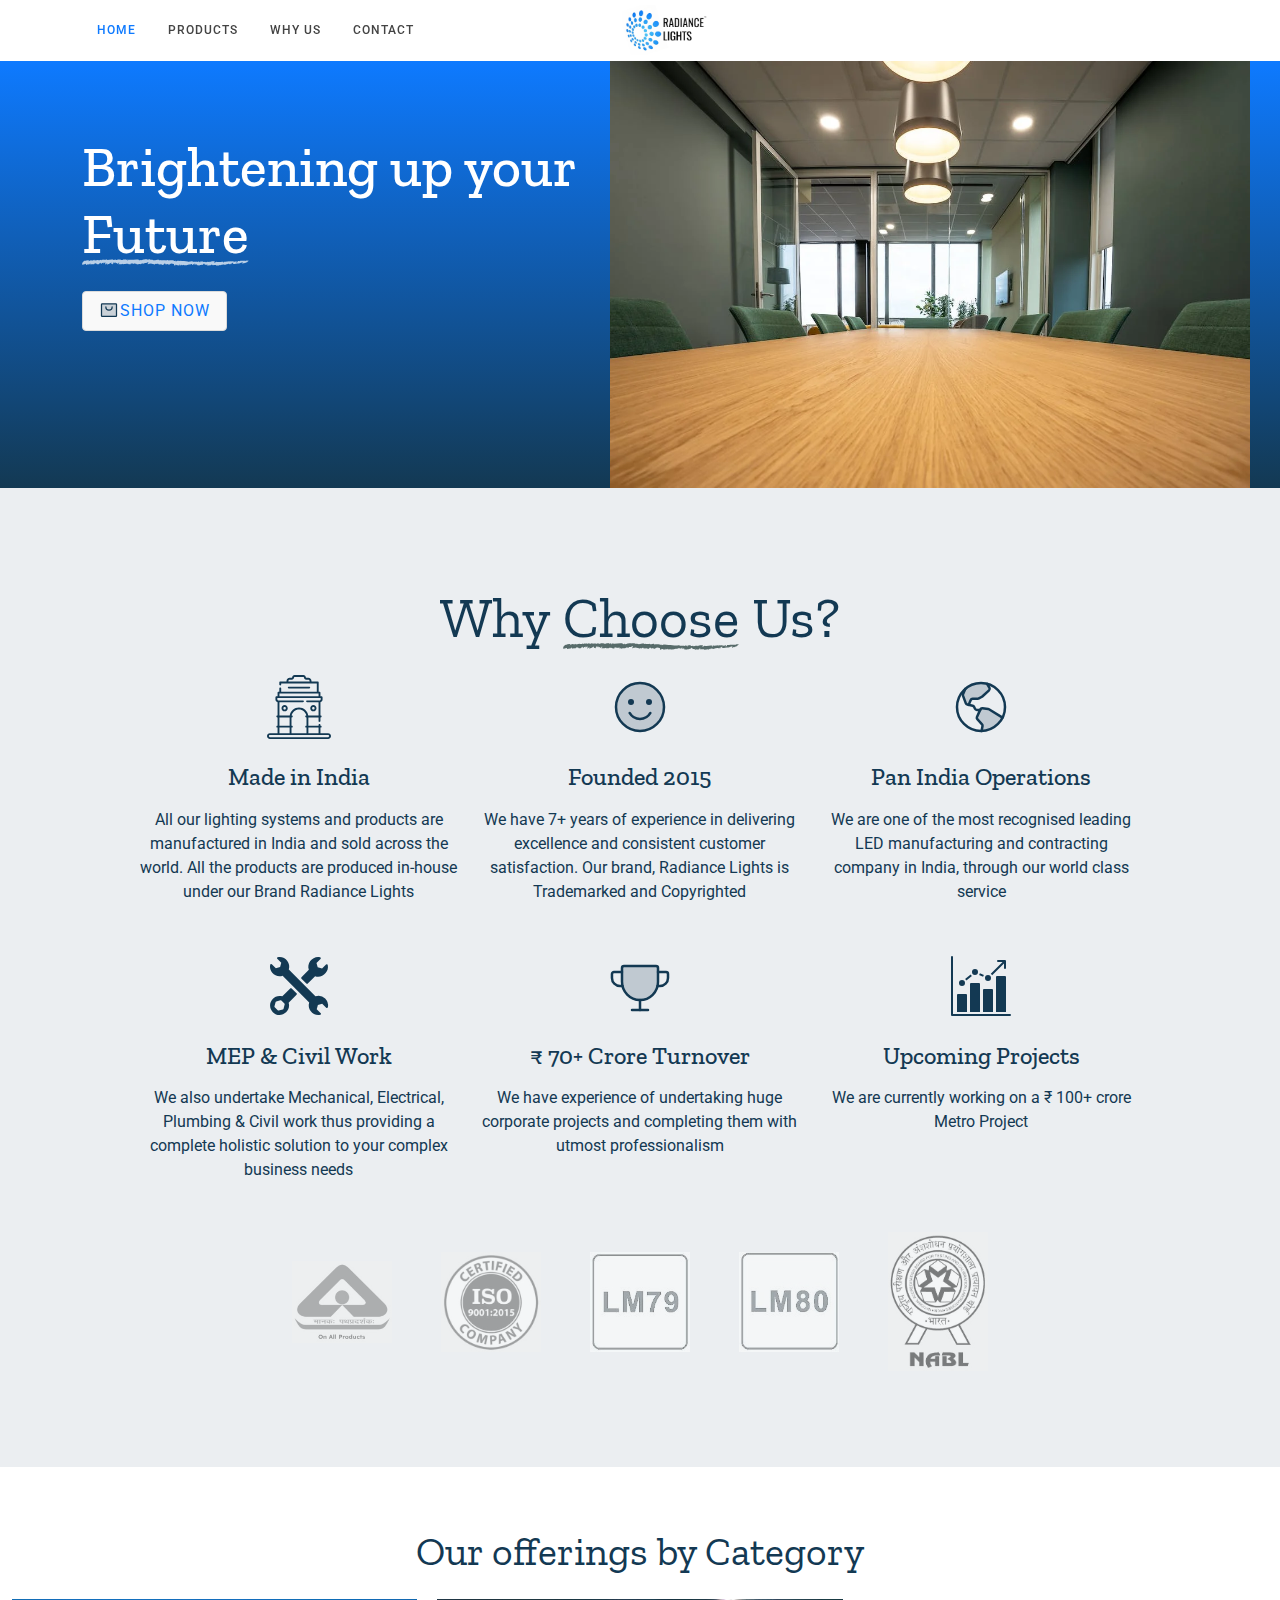
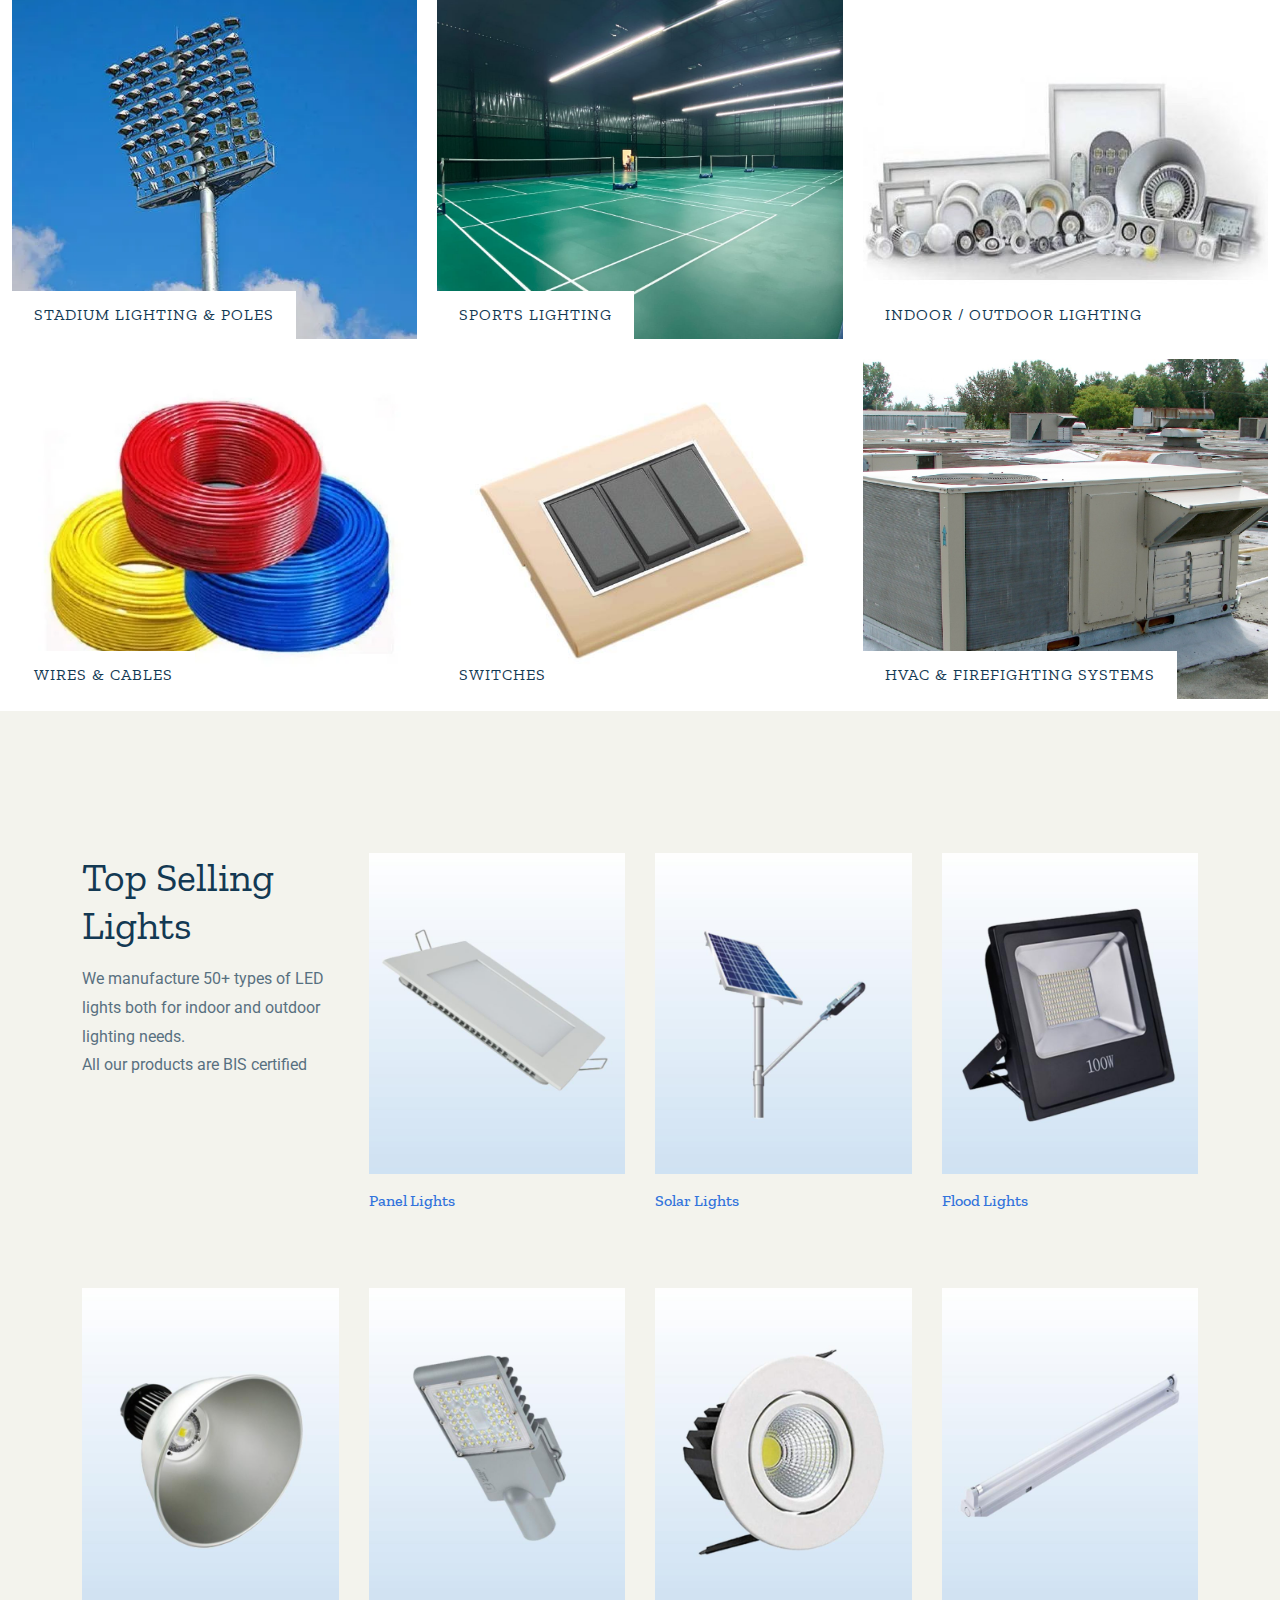
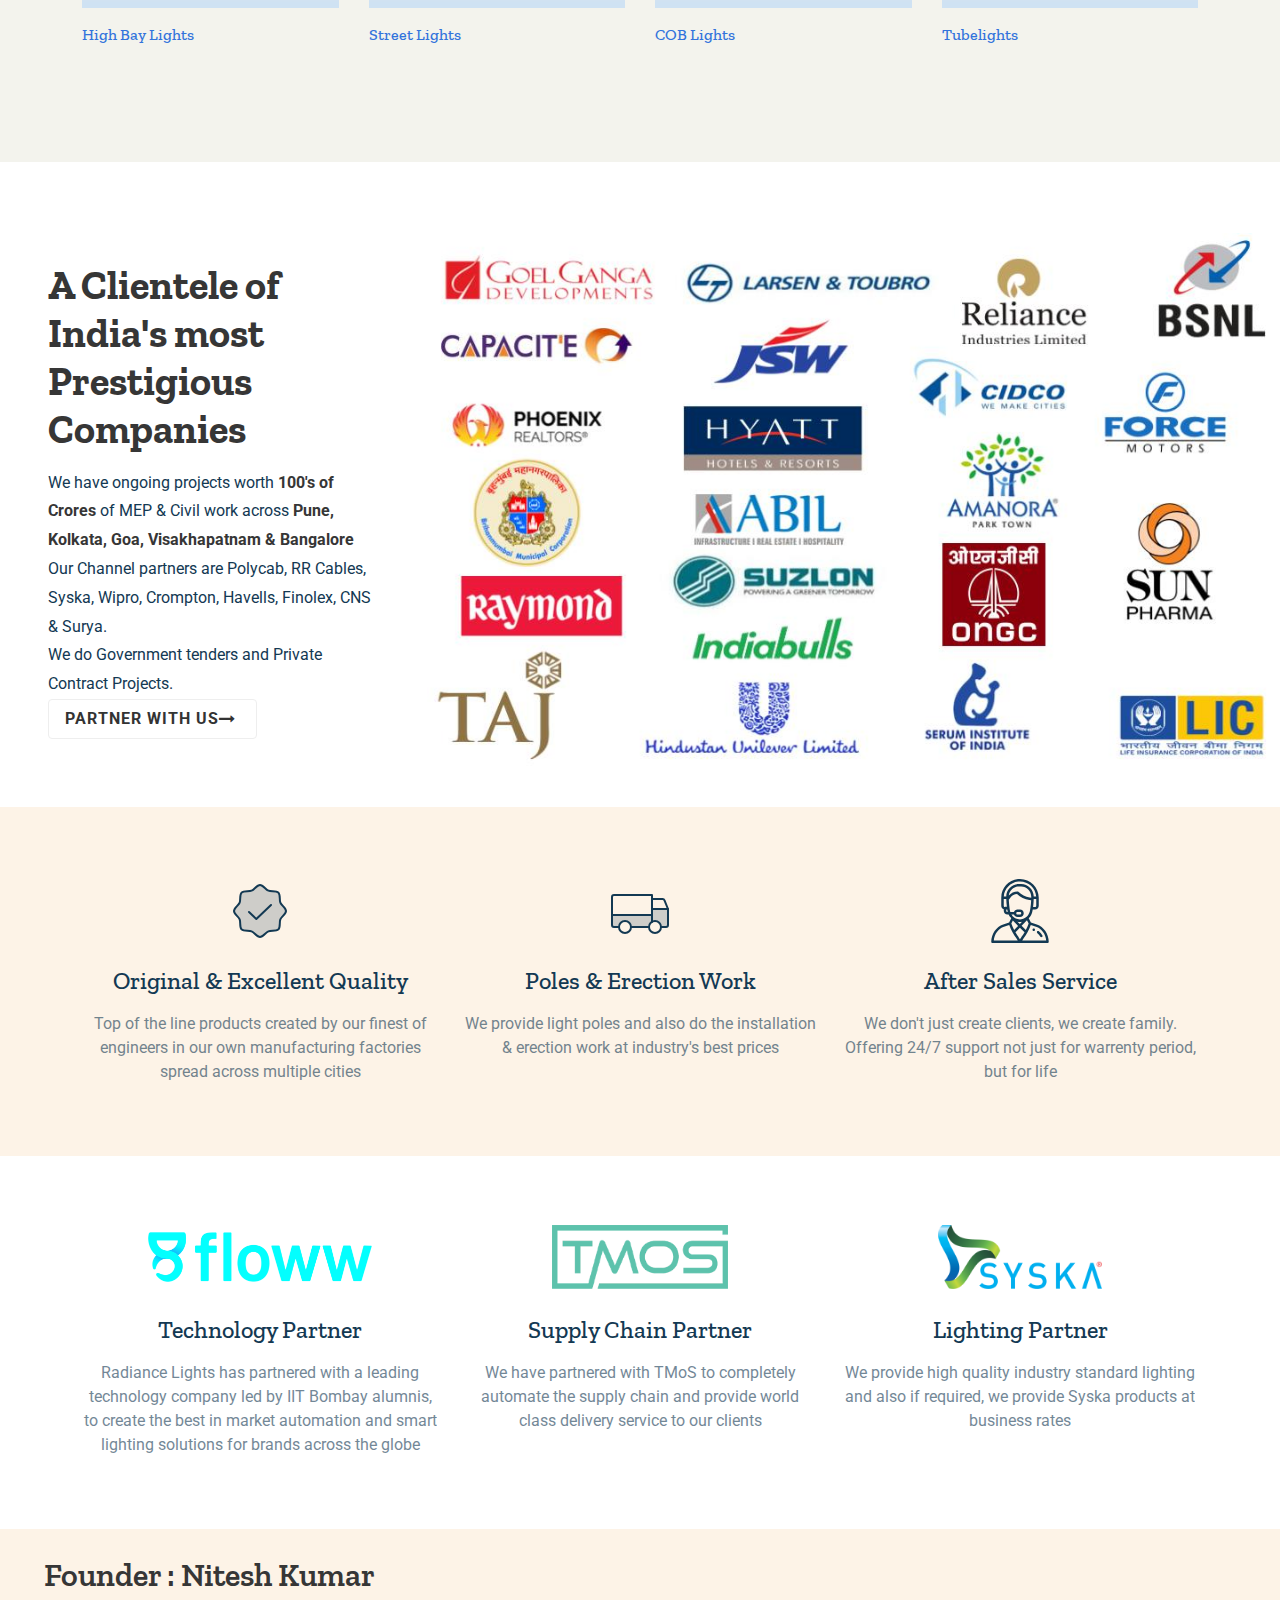
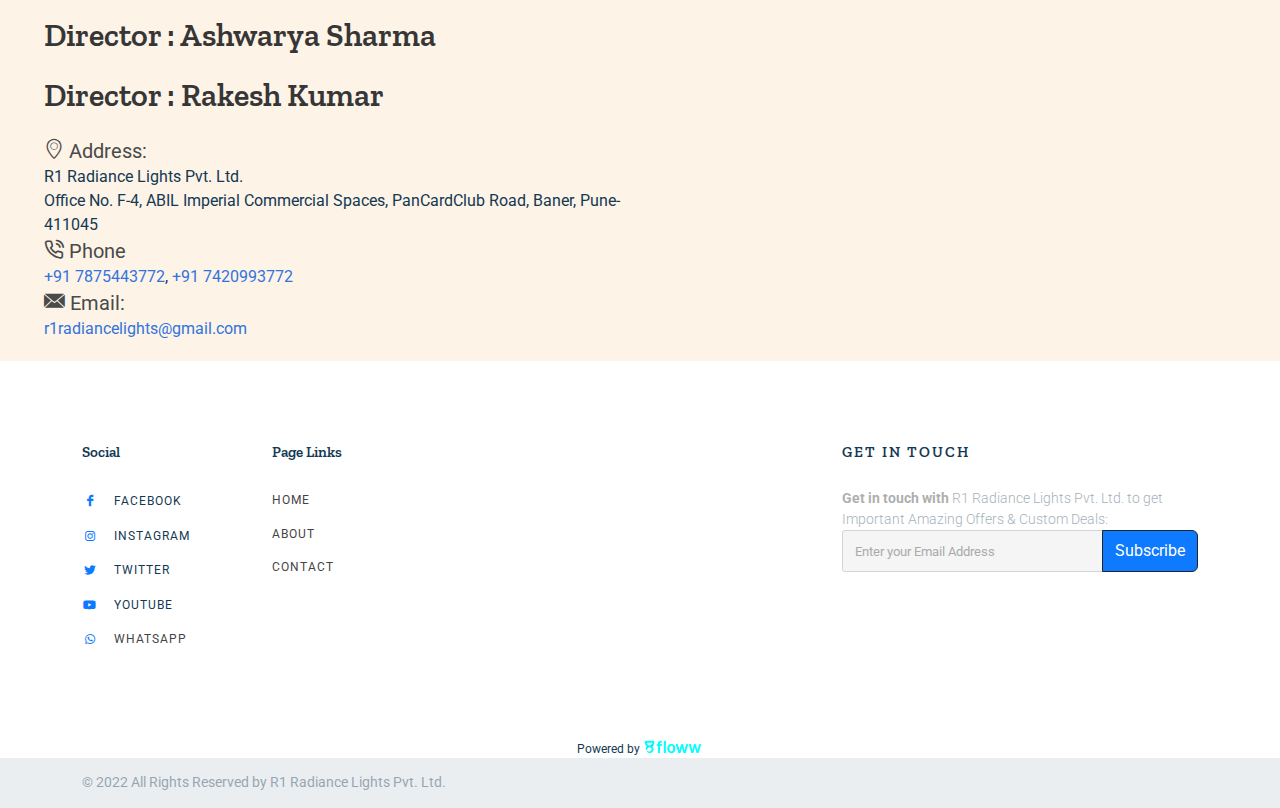
==== index.html @ 1e48bf33 "partner added, contact us color changed" ====
<!DOCTYPE html>
<html dir="ltr" lang="en-US">

<head>
    <meta charset="UTF-8">

    <!-- SEO Tags -->
    <meta name="author" content="Floww APIs Private Limited">
    <meta name="title" content="Radiance Lights - One stop destination for all LED Lighting">
    <meta name="description"
        content="R1 Radiance Lights - Provides you with the best in quality led ceiling lights, led outdoor lighting, led strip light, and many more. We manufacture and deliver ourselves with also providing MEP & Civil work in support of the lighting solutions.">
    <meta name="keywords"
        content="R1 Radiance Lights, Radiance Lights, LED Lights, LED Strip Light, LED Tube Light, LED Outdoor Light, LED Ceiling Light, LED Light India, Made In India, Light Manufacturer, LED Manufacturer">
    <title>Radiance Lights - One stop destination for all LED Lighting</title>

    <link rel="shortcut icon" href="img/logo/favicon.png" type="image/x-icon">
    <link rel="icon" href="img/logo/favicon.png" type="image/x-icon">

    <link rel="preconnect" href="https://fonts.gstatic.com">
    <link
        href="https://fonts.googleapis.com/css2?family=Roboto:wght@400;500&family=Zilla+Slab:wght@400;500&display=swap"
        rel="stylesheet">
    <link rel="stylesheet" href="css/bootstrap.css" type="text/css" />
    <link rel="stylesheet" href="css/style.css" type="text/css" />
    <!-- <link rel="stylesheet" href="css/24Style.css" type="text/css" /> -->
    <link rel="stylesheet" href="css/dark.css" type="text/css" />
    <link rel="stylesheet" href="css/font-icons.css" type="text/css" />
    <link rel="stylesheet" href="css/animate.css" type="text/css" />
    <!-- <link rel="stylesheet" href="css/magnific-popup.css" type="text/css" /> -->
    <link rel="stylesheet" href="css/custom.css" type="text/css" />
    <meta name="viewport" content="width=device-width, initial-scale=1" />

    <link rel="stylesheet" href="css/colors.css" type="text/css" />

    <link rel="stylesheet" href="css/furniture.css" type="text/css" />
    <link rel="stylesheet" href="css/fonts.css" type="text/css" />
    <link rel="stylesheet" href="css/bulma.css" type="text/css" />
</head>

<body class="stretched">

    <div class="body-overlay"></div>

    <!-- <div id="side-panel" class="bg-white">

        <div id="side-panel-trigger-close" class="side-panel-trigger"><a href="#"><i class="icon-line-cross"></i></a>
        </div>
        <div class="side-panel-wrap">
            <div class="top-cart d-flex flex-column h-100">
                <div class="top-cart-title">
                    <h4>Shopping Cart <small
                            class="bg-color-light icon-stacked text-center rounded-circle color">2</small></h4>
                </div>

                <div class="top-cart-items">

                    <div class="top-cart-item">
                        <div class="top-cart-item-image border-0">
                            <a href="#"><img src="img/1.jpg" alt="Cart Image 1" alt="Cart LED Lights" /></a>
                        </div>
                        <div class="top-cart-item-desc">
                            <div class="top-cart-item-desc-title">
                                <a href="#" class="fw-medium">Blue Sofa for Dining Room</a>
                                <span class="top-cart-item-price d-block"><del>$29.99</del> $19.99</span>
                                <div class="d-flex mt-2">
                                    <a href="#" class="fw-normal text-black-50 text-smaller"><u>Edit</u></a>
                                    <a href="#" class="fw-normal text-black-50 text-smaller ms-3"><u>Remove</u></a>
                                </div>
                            </div>
                            <div class="top-cart-item-quantity">x 1</div>
                        </div>
                    </div>

                    <div class="top-cart-item">
                        <div class="top-cart-item-image border-0">
                            <a href="#"><img src="img/2.jpg" alt="Cart Image 2" alt="Cart LED Lights" /></a>
                        </div>
                        <div class="top-cart-item-desc">
                            <div class="top-cart-item-desc-title">
                                <a href="#" class="fw-medium">Ceilling Light for Office</a>
                                <span class="top-cart-item-price d-block">$24.99</span>
                                <div class="d-flex mt-2">
                                    <a href="#" class="fw-normal text-black-50 text-smaller"><u>Edit</u></a>
                                    <a href="#" class="fw-normal text-black-50 text-smaller ms-3"><u>Remove</u></a>
                                </div>
                            </div>
                            <div class="top-cart-item-quantity">x 2</div>
                        </div>
                    </div>
                </div>

                <div class="py-2 px-3 mt-auto text-black-50 text-smaller bg-color-light">
                    <span><svg xmlns="https://www.w3.org/2000/svg" width="16" height="16" fill="var(--themecolor)"
                            viewBox="0 0 256 256">
                            <rect width="256" height="256" fill="none"></rect>
                            <path
                                d="M54.46089,201.53911c-9.204-9.204-3.09935-28.52745-7.78412-39.85C41.82037,149.95168,24,140.50492,24,127.99963,24,115.4945,41.82047,106.048,46.67683,94.31079c4.68477-11.32253-1.41993-30.6459,7.78406-39.8499s28.52746-3.09935,39.85-7.78412C106.04832,41.82037,115.49508,24,128.00037,24c12.50513,0,21.95163,17.82047,33.68884,22.67683,11.32253,4.68477,30.6459-1.41993,39.8499,7.78406s3.09935,28.52746,7.78412,39.85C214.17963,106.04832,232,115.49508,232,128.00037c0,12.50513-17.82047,21.95163-22.67683,33.68884-4.68477,11.32253,1.41993,30.6459-7.78406,39.8499s-28.52745,3.09935-39.85,7.78412C149.95168,214.17963,140.50492,232,127.99963,232c-12.50513,0-21.95163-17.82047-33.68884-22.67683C82.98826,204.6384,63.66489,210.7431,54.46089,201.53911Z"
                                opacity="0.2"></path>
                            <path
                                d="M54.46089,201.53911c-9.204-9.204-3.09935-28.52745-7.78412-39.85C41.82037,149.95168,24,140.50492,24,127.99963,24,115.4945,41.82047,106.048,46.67683,94.31079c4.68477-11.32253-1.41993-30.6459,7.78406-39.8499s28.52746-3.09935,39.85-7.78412C106.04832,41.82037,115.49508,24,128.00037,24c12.50513,0,21.95163,17.82047,33.68884,22.67683,11.32253,4.68477,30.6459-1.41993,39.8499,7.78406s3.09935,28.52746,7.78412,39.85C214.17963,106.04832,232,115.49508,232,128.00037c0,12.50513-17.82047,21.95163-22.67683,33.68884-4.68477,11.32253,1.41993,30.6459-7.78406,39.8499s-28.52745,3.09935-39.85,7.78412C149.95168,214.17963,140.50492,232,127.99963,232c-12.50513,0-21.95163-17.82047-33.68884-22.67683C82.98826,204.6384,63.66489,210.7431,54.46089,201.53911Z"
                                fill="none" stroke="var(--themecolor)" stroke-linecap="round" stroke-linejoin="round"
                                stroke-width="16"></path>
                            <polyline points="172 104 113.333 160 84 132" fill="none" stroke="var(--themecolor)"
                                stroke-linecap="round" stroke-linejoin="round" stroke-width="16"></polyline>
                        </svg> You save $10.00 on this order.</span>
                </div>

                <div class="top-cart-action flex-column align-items-stretch">
                    <div class="d-flex justify-content-between align-items-center mb-2">
                        <small class="text-uppercase ls1">Total</small>
                        <h4 class="fw-medium font-body mb-0">$69.97</h4>
                    </div>
                    <a href="#" class="button btn-block text-center m-0 fw-normal"><i
                            style="position: relative; top: -2px;"><svg xmlns="https://www.w3.org/2000/svg" width="18"
                                height="18" fill="#FFF" viewBox="0 0 256 256">
                                <rect width="256" height="256" fill="none"></rect>
                                <path
                                    d="M40,192a16,16,0,0,0,16,16H216a8,8,0,0,0,8-8V88a8,8,0,0,0-8-8H56A16,16,0,0,1,40,64Z"
                                    opacity="0.2"></path>
                                <path
                                    d="M40,64V192a16,16,0,0,0,16,16H216a8,8,0,0,0,8-8V88a8,8,0,0,0-8-8H56A16,16,0,0,1,40,64v0A16,16,0,0,1,56,48H192"
                                    fill="none" stroke="#FFF" stroke-linecap="round" stroke-linejoin="round"
                                    stroke-width="10"></path>
                                <circle cx="180" cy="144" r="12"></circle>
                            </svg></i> Checkout</a>
                </div>
            </div>
        </div>
    </div> -->

    <div id="wrapper" class="clearfix">

        <!-- <div id="top-bar" class="py-3 text-center bg-color-light">
            <div class="container clearfix">
                <div class="d-md-flex justify-content-md-between align-items-md-center">
                    <h4 class="mb-2 mb-md-0 h6 fw-normal">Free Shipping on every order <span
                            class="mx-2 text-black-50">&middot;</span> 30 Days Return</h4>
                    <h4 class="mb-0 h6 fw-normal">Need Help? Call us at <a class="color" href="tel:+00-11-22-7541"><u
                                class="fw-medium">+00-11-22-7541</u></a> or <a class="color"
                            href="/cdn-cgi/l/email-protection#99f7f6ebfce9f5e0d9faf8f7eff8eab7faf6f4"><u
                                class="fw-medium">email</u></a> us.</h4>
                </div>
            </div>
        </div> -->

        <header id="header" class="header-size-sm border-bottom-0">
            <div id="header-wrap">
                <div class="container">
                    <div class="header-row justify-content-lg-between">

                        <div id="logo" class="mx-auto col-auto flex-column order-2">
                            <a href="#" class="standard-logo"><img style="padding: 5px;"
                                    src="img/logo/Logo White BG.jpg" alt="R1 Radiance Lights Logo"></a>
                            <a href="#" class="retina-logo"><img style="padding: 5px;" src="img/logo/Logo White BG.jpg"
                                    alt="Radiance Lights LED Manufacturer"></a>
                        </div>
                        <div class="header-misc col-auto col-lg-3 order-3 justify-content-lg-end ms-0 ms-sm-3 px-0">

                            <!-- <div id="top-search" class="header-misc-icon">
                                <a href="#" id="top-search-trigger">
                                    <i><svg xmlns="https://www.w3.org/2000/svg" width="20" height="20"
                                            fill="var(--themecolor)" viewBox="0 0 256 256">
                                            <rect width="256" height="256" fill="none"></rect>
                                            <circle cx="115.99512" cy="116" r="84" opacity="0.2"></circle>
                                            <circle cx="115.99512" cy="116" r="84" fill="none"
                                                stroke="var(--themecolor)" stroke-linecap="round"
                                                stroke-linejoin="round" stroke-width="16"></circle>
                                            <line x1="175.38868" y1="175.40039" x2="223.98926" y2="224.00098"
                                                fill="none" stroke="var(--themecolor)" stroke-linecap="round"
                                                stroke-linejoin="round" stroke-width="16"></line>
                                        </svg></i>
                                    <i><svg xmlns="https://www.w3.org/2000/svg" width="20" height="20"
                                            fill="var(--themecolor)" viewBox="0 0 256 256">
                                            <rect width="256" height="256" fill="none"></rect>
                                            <circle cx="128" cy="128" r="96" opacity="0.2"></circle>
                                            <circle cx="128" cy="128" r="96" fill="none" stroke="var(--themecolor)"
                                                stroke-miterlimit="10" stroke-width="16"></circle>
                                            <line x1="160" y1="96" x2="96" y2="160" fill="none"
                                                stroke="var(--themecolor)" stroke-linecap="round"
                                                stroke-linejoin="round" stroke-width="16"></line>
                                            <line x1="160" y1="160" x2="96" y2="96" fill="none"
                                                stroke="var(--themecolor)" stroke-linecap="round"
                                                stroke-linejoin="round" stroke-width="16"></line>
                                        </svg></i>
                                </a>
                            </div> -->

                            <!-- <div id="top-cart" class="header-misc-icon">
                                <a href="#" class="side-panel-trigger"><svg xmlns="https://www.w3.org/2000/svg"
                                        width="20" height="20" fill="var(--themecolor)" viewBox="0 0 256 256">
                                        <rect width="256" height="256" fill="none"></rect>
                                        <path d="M62.54543,144H188.10132a16,16,0,0,0,15.74192-13.13783L216,64H48Z"
                                            opacity="0.2"></path>
                                        <path d="M184,184H69.81818L41.92162,30.56892A8,8,0,0,0,34.05066,24H16"
                                            fill="none" stroke="var(--themecolor)" stroke-linecap="round"
                                            stroke-linejoin="round" stroke-width="16"></path>
                                        <circle cx="80" cy="204" r="20" fill="none" stroke="var(--themecolor)"
                                            stroke-linecap="round" stroke-linejoin="round" stroke-width="16"></circle>
                                        <circle cx="184" cy="204" r="20" fill="none" stroke="var(--themecolor)"
                                            stroke-linecap="round" stroke-linejoin="round" stroke-width="16"></circle>
                                        <path d="M62.54543,144H188.10132a16,16,0,0,0,15.74192-13.13783L216,64H48"
                                            fill="none" stroke="var(--themecolor)" stroke-linecap="round"
                                            stroke-linejoin="round" stroke-width="16"></path>
                                    </svg><span class="top-cart-number">3</span></a>
                            </div> -->
                        </div>

                        <div id="primary-menu-trigger">
                            <svg xmlns="https://www.w3.org/2000/svg" width="24" height="24" viewBox="0 0 256 256">
                                <defs>
                                    <style>
                                        .a,
                                        .c {
                                            fill: none;
                                        }

                                        .b {
                                            fill: var(--themecolor);
                                            opacity: 0.2;
                                        }

                                        .c,
                                        .d {
                                            stroke: var(--themecolor);
                                        }

                                        .c {
                                            stroke-miterlimit: 10;
                                            stroke-width: 14px;
                                        }

                                        .d {
                                            stroke-linecap: round;
                                            stroke-linejoin: round;
                                            stroke-width: 13px;
                                        }
                                    </style>
                                </defs>
                                <rect class="a" width="24" height="24" />
                                <circle class="b" cx="96" cy="96" r="96" transform="translate(32 32)" />
                                <circle class="c" cx="96" cy="96" r="96" transform="translate(32 32)" />
                                <line class="d" x2="85" transform="translate(86 127)" />
                                <line class="d" x2="85" transform="translate(86 97)" />
                                <line class="d" x2="85" transform="translate(86 159)" />
                            </svg>
                            <svg xmlns="https://www.w3.org/2000/svg" width="24" height="24" fill="var(--themecolor)"
                                viewBox="0 0 256 256">
                                <rect width="256" height="256" fill="none"></rect>
                                <circle cx="128" cy="128" r="96" opacity="0.2"></circle>
                                <circle cx="128" cy="128" r="96" fill="none" stroke="var(--themecolor)"
                                    stroke-miterlimit="10" stroke-width="16"></circle>
                                <line x1="160" y1="96" x2="96" y2="160" fill="none" stroke="var(--themecolor)"
                                    stroke-linecap="round" stroke-linejoin="round" stroke-width="16"></line>
                                <line x1="160" y1="160" x2="96" y2="96" fill="none" stroke="var(--themecolor)"
                                    stroke-linecap="round" stroke-linejoin="round" stroke-width="16"></line>
                            </svg>
                        </div>

                        <nav class="primary-menu with-arrows order-lg-1 order-last px-0">
                            <ul class="menu-container">
                                <li class="menu-item current">
                                    <a class="menu-link" href="#">
                                        <div>Home</div>
                                    </a>
                                    <!-- <ul class="sub-menu-container">
                                        <li class="menu-item">
                                            <a class="menu-link" href="#">
                                                <div>Home Page 1</div>
                                            </a>
                                        </li>
                                        <li class="menu-item">
                                            <a class="menu-link" href="#">
                                                <div>Home Page 2</div>
                                            </a>
                                        </li>
                                    </ul> -->
                                </li>
                                <li class="menu-item mega-menu mega-menu-full">
                                    <a href="#shop" class="menu-link">
                                        <div>Products</div>
                                    </a>

                                    <!-- <div class="mega-menu-content border-bottom-0">
                                        <div class="container">
                                            <div class="row">
                                                <ul class="sub-menu-container mega-menu-column col-lg-auto">
                                                    <li class="menu-item">
                                                        <a class="menu-link" href="#">
                                                            <div>Sofa</div>
                                                        </a>

                                                        <ul class="sub-menu-container mega-menu-dropdown">
                                                            <li class="menu-item">
                                                                <a class="menu-link"
                                                                    href="#">
                                                                    <div>Sofa Set</div>
                                                                </a>
                                                            </li>
                                                            <li class="menu-item">
                                                                <a class="menu-link"
                                                                    href="#">
                                                                    <div>Single Seater</div>
                                                                </a>
                                                            </li>
                                                            <li class="menu-item">
                                                                <a class="menu-link"
                                                                    href="#">
                                                                    <div>Recliner</div>
                                                                </a>
                                                            </li>
                                                            <li class="menu-item">
                                                                <a class="menu-link"
                                                                    href="#">
                                                                    <div>Sofa Cum Bed</div>
                                                                </a>
                                                            </li>
                                                            <li class="menu-item">
                                                                <a class="menu-link"
                                                                    href="#">
                                                                    <div>BeanBag</div>
                                                                </a>
                                                            </li>
                                                        </ul>
                                                    </li>
                                                </ul>
                                                <ul class="sub-menu-container mega-menu-column col-lg-auto">
                                                    <li class="menu-item">
                                                        <a class="menu-link" href="#">
                                                            <div>Chairs</div>
                                                        </a>
                                                    </li>
                                                </ul>
                                                <ul class="sub-menu-container mega-menu-column col-lg-auto">
                                                    <li class="menu-item">
                                                        <a class="menu-link" href="#">
                                                            <div>Beds</div>
                                                        </a>
                                                    </li>
                                                </ul>
                                                <ul class="sub-menu-container mega-menu-column col-lg-auto">
                                                    <li class="menu-item">
                                                        <a class="menu-link" href="#">
                                                            <div>Wardrobe</div>
                                                        </a>
                                                    </li>
                                                </ul>
                                                <ul class="sub-menu-container mega-menu-column col-lg-auto">
                                                    <li class="menu-item">
                                                        <a class="menu-link" href="#">
                                                            <div>Tables</div>
                                                        </a>
                                                    </li>
                                                </ul>
                                                <ul class="sub-menu-container mega-menu-column col-lg-auto">
                                                    <li class="menu-item">
                                                        <a class="menu-link" href="#">
                                                            <div>More</div>
                                                        </a>
                                                        <ul class="sub-menu-container mega-menu-dropdown">
                                                            <li class="menu-item">
                                                                <a class="menu-link"
                                                                    href="demo-furniture-products.html">
                                                                    <div>Kids Room</div>
                                                                </a>
                                                            </li>
                                                            <li class="menu-item">
                                                                <a class="menu-link"
                                                                    href="demo-furniture-products.html">
                                                                    <div>Mattress</div>
                                                                </a>
                                                            </li>
                                                            <li class="menu-item">
                                                                <a class="menu-link"
                                                                    href="demo-furniture-products.html">
                                                                    <div>Lighting</div>
                                                                </a>
                                                            </li>
                                                            <li class="menu-item">
                                                                <a class="menu-link"
                                                                    href="demo-furniture-products.html">
                                                                    <div>Pillows</div>
                                                                </a>
                                                            </li>
                                                            <li class="menu-item">
                                                                <a class="menu-link"
                                                                    href="demo-furniture-products.html">
                                                                    <div>FlowerPot</div>
                                                                </a>
                                                            </li>
                                                        </ul>
                                                    </li>
                                                </ul>
                                                <ul
                                                    class="sub-menu-container mega-menu-column bg-color-light col-lg-auto">
                                                    <li class="menu-item">
                                                        <a class="menu-link" href="demo-furniture-single.html">
                                                            <div><i class="icon-line-link"></i>Single Page</div>
                                                        </a>
                                                    </li>
                                                </ul>
                                            </div>
                                        </div>
                                    </div> -->
                                </li>
                                <li class="menu-item">
                                    <a class="menu-link" href="#content">
                                        <div>Why Us</div>
                                    </a>
                                </li>
                                <li class="menu-item"><a class="menu-link" href="#contact-id">
                                        <div>Contact</div>
                                    </a></li>
                            </ul>
                        </nav>

                        <form class="top-search-form" action="search.html" method="get">
                            <input type="text" name="q" class="form-control" value=""
                                placeholder="Type &amp; Hit Enter.." autocomplete="off">
                        </form>
                    </div>
                </div>
            </div>
            <div class="header-wrap-clone"></div>
        </header>

        <section id="slider" class="slider-element dark justify-content-start">
            <!-- style="background: url(img/radiance/hero.jpg) no-repeat center center; background-size:cover;" -->


            <div class="container z-1">
                <div class="row align-items-start justify-content-center justify-content-xl-start py-6">
                    <div class="col-xl-6 col-lg-9 col-md-10 mt-xl-4 text-center text-xl-start">
                        <!-- <p class="op-07 text-white mb-3 text-uppercase ls2 text-smaller">Brightening up your Future</p> -->
                        <h1 class="display-4 mb-5 text-white fw-medium">Brightening up your <span
                                class="svg-underline nocolor">Future</span></h1>
                        <a href="#shop"
                            class="button button-large button-white button-light h-op-09 color m-0 fw-normal color px-4"><i
                                style="position: relative; top: -2px;"><svg xmlns="https://www.w3.org/2000/svg"
                                    width="20" height="20" fill="var(--themecolor)" viewBox="0 0 256 256">
                                    <rect width="256" height="256" fill="none"></rect>
                                    <rect x="32" y="48" width="192" height="160" rx="8" opacity="0.2"></rect>
                                    <rect x="32" y="48" width="192" height="160" rx="8" stroke-width="16"
                                        stroke="var(--themecolor)" stroke-linecap="round" stroke-linejoin="round"
                                        fill="none"></rect>
                                    <path d="M168,88a40,40,0,0,1-80,0" fill="none" stroke="var(--themecolor)"
                                        stroke-linecap="round" stroke-linejoin="round" stroke-width="16"></path>
                                </svg></i> Shop Now</a>
                    </div>
                </div>
            </div>

            <!-- <div class="line d-block d-xl-none my-0"></div> -->

            <div class="hero-image" style="width: 50%;">
                <img src="img/radiance/hero2.jpg" alt="Radiance Lights LED Indoor Lighting">
            </div>
        </section>

        <section id="content">
            <div class="content-wrap py-0">

                <div class="section bg-color-light mt-0">
                    <div class="container text-center mw-md topmargin bottommargin">
                        <h1 class="display-4 fw-normal">Why <span data-animate="svg-underline-animated"
                                class="svg-underline nocolor"><span>Choose</span></span> Us?</h1>
                        <div class="clear"></div>

                        <div class="row col-mb-50 mb-0 mt-5 justify-content-center">
                            <div class="col-sm-6 col-lg-4">
                                <div class="feature-box fbox-center fbox-dark fbox-plain">
                                    <div class="fbox-icon">
                                        <svg viewBox="0 0 512 512" xmlns="http://www.w3.org/2000/svg"
                                            fill="var(--themecolor)">
                                            <path
                                                d="m488.5 465h-61v-44.5h2c4.140625 0 7.5-3.359375 7.5-7.5s-3.359375-7.5-7.5-7.5h-2v-5.667969c0-4.140625-3.359375-7.5-7.5-7.5s-7.5 3.359375-7.5 7.5v5.667969h-81.472656v-66h81.472656v28.167969c0 4.140625 3.359375 7.5 7.5 7.5s7.5-3.359375 7.5-7.5v-28.167969h2c4.140625 0 7.5-3.359375 7.5-7.5s-3.359375-7.5-7.5-7.5h-2v-106.914062c9.703125-2.074219 17-10.714844 17-21.023438v-18c0-5.238281-4.261719-9.5-9.5-9.5h-7.5v-27.882812c0-4.144532-3.359375-7.5-7.5-7.5h-6.5v-73.191407c0-4.140625-3.359375-7.5-7.5-7.5h-49.988281v-4.890625c0-14.113281-11.484375-25.597656-25.601563-25.597656h-16.160156c-2.066406 0-3.75-1.683594-3.75-3.75 0-10.339844-8.410156-18.75-18.75-18.75h-71.5c-10.339844 0-18.75 8.410156-18.75 18.75 0 2.066406-1.683594 3.75-3.75 3.75h-16.160156c-14.117188 0-25.601563 11.484375-25.601563 25.597656v4.890625h-49.988281c-4.140625 0-7.5 3.359375-7.5 7.5v15.011719c0 4.140625 3.359375 7.5 7.5 7.5s7.5-3.359375 7.5-7.5v-7.511719h285v65.691407h-285v-26.179688c0-4.140625-3.359375-7.5-7.5-7.5s-7.5 3.359375-7.5 7.5v26.179688h-6.5c-4.140625 0-7.5 3.355468-7.5 7.5v27.882812h-7.5c-5.238281 0-9.5 4.261719-9.5 9.5v18c0 10.308594 7.296875 18.949219 17 21.023438v106.914062h-2c-4.140625 0-7.5 3.359375-7.5 7.5s3.359375 7.5 7.5 7.5h2v66h-2c-4.140625 0-7.5 3.359375-7.5 7.5s3.359375 7.5 7.5 7.5h2v44.5h-61c-12.957031 0-23.5 10.542969-23.5 23.5s10.542969 23.5 23.5 23.5h465c12.957031 0 23.5-10.542969 23.5-23.5s-10.542969-23.5-23.5-23.5zm-317.511719-416.902344c0-5.84375 4.753907-10.597656 10.601563-10.597656h16.160156c10.339844 0 18.75-8.410156 18.75-18.75 0-2.066406 1.683594-3.75 3.75-3.75h71.5c2.066406 0 3.75 1.683594 3.75 3.75 0 10.339844 8.410156 18.75 18.75 18.75h16.160156c5.84375 0 10.601563 4.753906 10.601563 10.597656v4.890625h-170.023438zm241.511719 372.402344v44.5h-81.472656v-44.5zm-96.472656-15h-2.527344c-4.140625 0-7.5 3.359375-7.5 7.5s3.359375 7.5 7.5 7.5h2.527344v44.5h-120.054688v-44.5h2.527344c4.140625 0 7.5-3.359375 7.5-7.5s-3.359375-7.5-7.5-7.5h-2.527344v-66h2.527344c4.140625 0 7.5-3.359375 7.5-7.5s-3.359375-7.5-7.5-7.5h-1.460938c5.308594-27.644531 29.730469-48.601562 58.960938-48.601562s53.652344 20.957031 58.960938 48.601562h-1.460938c-4.140625 0-7.5 3.359375-7.5 7.5s3.359375 7.5 7.5 7.5h2.527344zm-216.527344-256.820312h313v20.382812h-313zm0 69.382812h188.167969c4.140625 0 7.5-3.359375 7.5-7.5s-3.359375-7.5-7.5-7.5h-198.667969c-3.585938 0-6.5-2.917969-6.5-6.5v-12.5h347v12.5c0 3.582031-2.914062 6.5-6.5 6.5h-102.667969c-4.140625 0-7.5 3.359375-7.5 7.5s3.359375 7.5 7.5 7.5h92.167969v106.4375h-82.320312c-5.472657-35.957031-36.652344-63.601562-74.179688-63.601562s-68.707031 27.644531-74.179688 63.601562h-82.320312zm0 121.4375h81.472656v66h-81.472656zm0 81h81.472656v44.5h-81.472656zm389 76.5h-465c-4.6875 0-8.5-3.8125-8.5-8.5s3.8125-8.5 8.5-8.5h465c4.6875 0 8.5 3.8125 8.5 8.5s-3.8125 8.5-8.5 8.5zm0 0" />
                                            <path
                                                d="m338 108.335938c4.140625 0 7.5-3.359376 7.5-7.5 0-4.144532-3.359375-7.5-7.5-7.5h-164c-4.140625 0-7.5 3.355468-7.5 7.5 0 4.140624 3.359375 7.5 7.5 7.5zm0 0" />
                                            <path
                                                d="m141 240.5c-13.785156 0-25 11.214844-25 25s11.214844 25 25 25 25-11.214844 25-25-11.214844-25-25-25zm0 35c-5.515625 0-10-4.484375-10-10s4.484375-10 10-10 10 4.484375 10 10-4.484375 10-10 10zm0 0" />
                                            <path
                                                d="m371 290.5c13.785156 0 25-11.214844 25-25s-11.214844-25-25-25-25 11.214844-25 25 11.214844 25 25 25zm0-35c5.515625 0 10 4.484375 10 10s-4.484375 10-10 10-10-4.484375-10-10 4.484375-10 10-10zm0 0" />
                                        </svg>
                                    </div>
                                    <div class="fbox-content">
                                        <h2 class="nott fw-medium h4 mb-4">Made in India</h2>
                                        <p class="">All our lighting systems and products are manufactured in India and
                                            sold across the world. All the products are produced in-house under our
                                            Brand Radiance Lights</p>
                                    </div>
                                </div>
                            </div>
                            <div class="col-sm-6 col-lg-4">
                                <div class="feature-box fbox-center fbox-dark fbox-plain">
                                    <div class="fbox-icon">
                                        <svg xmlns="https://www.w3.org/2000/svg" width="64" height="64"
                                            fill="var(--themecolor)" viewBox="0 0 256 256">
                                            <rect width="256" height="256" fill="none"></rect>
                                            <circle cx="128" cy="128" r="96" opacity="0.2"></circle>
                                            <circle cx="128" cy="128" r="96" fill="none" stroke="var(--themecolor)"
                                                stroke-miterlimit="10" stroke-width="10"></circle>
                                            <path d="M169.57812,151.99627a48.02731,48.02731,0,0,1-83.15624.00073"
                                                fill="none" stroke="var(--themecolor)" stroke-linecap="round"
                                                stroke-linejoin="round" stroke-width="10"></path>
                                            <circle cx="92" cy="108" r="12"></circle>
                                            <circle cx="164" cy="108" r="12"></circle>
                                        </svg>
                                    </div>
                                    <div class="fbox-content">
                                        <h2 class="nott fw-medium h4 mb-4">Founded 2015</h2>
                                        <p class="">We have 7+ years of experience in delivering excellence and
                                            consistent customer satisfaction. Our brand, Radiance Lights is Trademarked
                                            and Copyrighted</p>
                                    </div>
                                </div>
                            </div>
                            <div class="col-sm-6 col-lg-4">
                                <div class="feature-box fbox-center fbox-dark fbox-plain">
                                    <div class="fbox-icon">
                                        <svg xmlns="https://www.w3.org/2000/svg" width="64" height="64"
                                            fill="var(--themecolor)" viewBox="0 0 256 256">
                                            <rect width="256" height="256" fill="none"></rect>
                                            <path
                                                d="M130.24636,223.97423a96.01036,96.01036,0,0,0,83.92-53.60107l-.00178-.00094-54.28632-33.38846a7.99993,7.99993,0,0,0-3.12236-1.114l-22.81867-3.07595a8,8,0,0,0-8.37592,4.67178l-13.69878,30.73831a8,8,0,0,0,1.433,8.68736l18.79995,20.33464a8,8,0,0,1,1.98022,6.9502l-3.8294,19.79638Z"
                                                opacity="0.2"></path>
                                            <path
                                                d="M64.95216,55.60635,56.00794,76.75607a8,8,0,0,0-.12321,5.92293l11.49086,30.66819a8,8,0,0,0,5.81037,5.01448l5.423,1.16555,8.32721-19.76833a8,8,0,0,1,7.37259-4.89437h21.34538a8,8,0,0,0,3.86737-.9969l12.24176-6.76034a8.00033,8.00033,0,0,0,1.49868-1.06968l26.91087-24.33754a8,8,0,0,0,1.6191-9.83314l-9.33366-16.7184.00122-.00463A96.18805,96.18805,0,0,0,64.95081,55.60478Z"
                                                opacity="0.2"></path>
                                            <circle cx="128" cy="128" r="96" fill="none" stroke="var(--themecolor)"
                                                stroke-linecap="round" stroke-linejoin="round" stroke-width="10">
                                            </circle>
                                            <path
                                                d="M214.16458,170.37222l-54.28632-33.38846a7.99993,7.99993,0,0,0-3.12236-1.114l-22.81867-3.07595a8,8,0,0,0-8.37592,4.67178l-13.69878,30.73831a8,8,0,0,0,1.433,8.68736l18.79995,20.33464a8,8,0,0,1,1.98022,6.9502l-3.8294,19.79638"
                                                fill="none" stroke="var(--themecolor)" stroke-linecap="round"
                                                stroke-linejoin="round" stroke-width="10"></path>
                                            <path
                                                d="M64.95216,55.60635,56.00794,76.75607a8,8,0,0,0-.12321,5.92293l11.49086,30.66819a8,8,0,0,0,5.81037,5.01448l21.42993,4.60592a8,8,0,0,1,5.5197,4.3358l3.80564,7.862a8,8,0,0,0,7.20075,4.51442h13.43256"
                                                fill="none" stroke="var(--themecolor)" stroke-linecap="round"
                                                stroke-linejoin="round" stroke-width="10"></path>
                                            <path
                                                d="M152.45823,35.14852l9.33366,16.7184a8,8,0,0,1-1.6191,9.83314L133.26192,86.0376a8.00033,8.00033,0,0,1-1.49868,1.06968l-12.24176,6.76034a8,8,0,0,1-3.86737.9969H94.30873a8,8,0,0,0-7.37259,4.89437l-8.32721,19.76833"
                                                fill="none" stroke="var(--themecolor)" stroke-linecap="round"
                                                stroke-linejoin="round" stroke-width="10"></path>
                                        </svg>
                                    </div>
                                    <div class="fbox-content">
                                        <h2 class="nott fw-medium h4 mb-4">Pan India Operations</h2>
                                        <p class="">We are one of the most recognised leading LED manufacturing and
                                            contracting company in India, through our world class service</p>
                                    </div>
                                </div>
                            </div>

                            <div class="col-sm-6 col-lg-4">
                                <div class="feature-box fbox-center fbox-dark fbox-plain">
                                    <div class="fbox-icon">
                                        <svg xmlns="http://www.w3.org/2000/svg" viewBox="0 0 64 64"
                                            fill="var(--themecolor)">
                                            <g id="Layer_46" data-name="Layer 46">
                                                <path
                                                    d="M58.17,44.55a9.56,9.56,0,0,0-9.75-2.34L21.79,15.58c2.35-6.79-4-13.91-11-12.4A1,1,0,0,0,10,4.26a1.14,1.14,0,0,0,.28.61l4,4L13.1,13.1,8.83,14.24l-4-4A1.1,1.1,0,0,0,4.06,10a1,1,0,0,0-.88.79c-1.55,7,5.7,13.41,12.42,11L42.21,48.42c-2.36,6.79,4,13.91,11,12.4A1,1,0,0,0,54,59.74a1.14,1.14,0,0,0-.28-.61l-4-4L50.9,50.9l4.27-1.14,4,4a1.29,1.29,0,0,0,.71.3h0a1,1,0,0,0,1-.81A9.59,9.59,0,0,0,58.17,44.55Z" />
                                                <path
                                                    d="M34.48,24.65l4.88,4.88a1,1,0,0,0,1.42,0l7.34-7.36C55,24.61,62.32,18.09,60.75,11a1,1,0,0,0-.88-.79,1.1,1.1,0,0,0-.81.28l-4,4-4.36-1.17L49.49,9l4-4a1.06,1.06,0,0,0,.27-.81A1,1,0,0,0,53,3.25C45.86,1.71,39.45,9,41.84,15.86l-7.36,7.37A1,1,0,0,0,34.48,24.65Z" />
                                                <path
                                                    d="M24.65,34.48a1,1,0,0,0-1.42,0l-7.89,7.89C6,39.56-1.06,51.09,5.87,58.13S24.48,58,21.64,48.66l7.89-7.88a1,1,0,0,0,0-1.42Zm-7,16.11-1.1,4.11a1,1,0,0,1-.71.71l-4.11,1.1a1,1,0,0,1-1-.26l-3-3a1,1,0,0,1-.26-1l1.1-4.11a1,1,0,0,1,.71-.71l4.11-1.1a1,1,0,0,1,1,.26l3,3A1,1,0,0,1,17.65,50.59Z" />
                                            </g>
                                        </svg>
                                    </div>
                                    <div class="fbox-content">
                                        <h2 class="nott fw-medium h4 mb-4">MEP & Civil Work</h2>
                                        <p class="">We also undertake Mechanical, Electrical, Plumbing & Civil work thus
                                            providing a complete holistic solution to your complex business needs</p>
                                    </div>
                                </div>
                            </div>

                            <div class="col-sm-6 col-lg-4">
                                <div class="feature-box fbox-center fbox-dark fbox-plain">
                                    <div class="fbox-icon">
                                        <svg xmlns="https://www.w3.org/2000/svg" width="64" height="64"
                                            fill="var(--themecolor)" viewBox="0 0 256 256">
                                            <rect width="256" height="256" fill="none"></rect>
                                            <path
                                                d="M56,56v55.09613c0,39.70052,31.75464,72.60753,71.45407,72.90185A72.00008,72.00008,0,0,0,200,112V56a8,8,0,0,0-8-8H64A8,8,0,0,0,56,56Z"
                                                opacity="0.2"></path>
                                            <path
                                                d="M56,56v55.09613c0,39.70052,31.75464,72.60753,71.45407,72.90185A72.00008,72.00008,0,0,0,200,112V56a8,8,0,0,0-8-8H64A8,8,0,0,0,56,56Z"
                                                fill="none" stroke="var(--themecolor)" stroke-linecap="round"
                                                stroke-linejoin="round" stroke-width="10"></path>
                                            <line x1="96" y1="224" x2="160" y2="224" fill="none"
                                                stroke="var(--themecolor)" stroke-linecap="round"
                                                stroke-linejoin="round" stroke-width="10"></line>
                                            <line x1="128" y1="184" x2="128" y2="224" fill="none"
                                                stroke="var(--themecolor)" stroke-linecap="round"
                                                stroke-linejoin="round" stroke-width="10"></line>
                                            <path d="M198.21561,128H208a32,32,0,0,0,32-32V80a8,8,0,0,0-8-8H200"
                                                fill="none" stroke="var(--themecolor)" stroke-linecap="round"
                                                stroke-linejoin="round" stroke-width="10"></path>
                                            <path d="M57.964,128H47.87289a32,32,0,0,1-32-32V80a8,8,0,0,1,8-8h32"
                                                fill="none" stroke="var(--themecolor)" stroke-linecap="round"
                                                stroke-linejoin="round" stroke-width="10"></path>
                                        </svg>
                                    </div>
                                    <div class="fbox-content">
                                        <h2 class="nott fw-medium h4 mb-4">₹ 70+ Crore Turnover</h2>
                                        <p class="">We have experience of undertaking huge corporate projects and
                                            completing them with utmost professionalism</p>
                                    </div>
                                </div>
                            </div>

                            <div class="col-sm-6 col-lg-4">
                                <div class="feature-box fbox-center fbox-dark fbox-plain">
                                    <div class="fbox-icon">
                                        <svg xmlns="http://www.w3.org/2000/svg" viewBox="0 0 64 64"
                                            fill="var(--themecolor)">
                                            <g id="_34-Bar_Chart" data-name="34-Bar Chart">
                                                <path
                                                    d="M62,61a.99943.99943,0,0,1-1,1H3a.99943.99943,0,0,1-1-1V3A1,1,0,0,1,4,3V60H61A.99943.99943,0,0,1,62,61ZM18,41a1,1,0,0,0-1-1H9a1,1,0,0,0-1,1V58H18Zm3-11V58H31V30a1,1,0,0,0-1-1H22A1,1,0,0,0,21,30Zm13,6V58H44V36a1,1,0,0,0-1-1H35A1,1,0,0,0,34,36ZM56,22H48a1,1,0,0,0-1,1V58H57V23A1,1,0,0,0,56,22Zm-21.03-.96-4.1-1.9A5.05644,5.05644,0,0,1,30.03,20.96l4.1,1.9A5.05719,5.05719,0,0,1,34.97,21.04Zm8.21.2L55,9.42V14a1,1,0,0,0,2,0V7a.99943.99943,0,0,0-1-1H49a1,1,0,0,0,0,2h4.58L41.76,19.82A5.32836,5.32836,0,0,1,43.18,21.24ZM17.39,26.6l5.52-4.67a5.16807,5.16807,0,0,1-1.3-1.53L16.09,25.07A5.16858,5.16858,0,0,1,17.39,26.6ZM13,32a3,3,0,1,0-3-3A3.00328,3.00328,0,0,0,13,32Zm26-5a3,3,0,1,0-3-3A3.00328,3.00328,0,0,0,39,27ZM26,21a3,3,0,1,0-3-3A3.00328,3.00328,0,0,0,26,21Z" />
                                            </g>
                                        </svg>
                                    </div>
                                    <div class="fbox-content">
                                        <h2 class="nott fw-medium h4 mb-4">Upcoming Projects</h2>
                                        <p class="">We are currently working on a ₹ 100+ crore Metro Project</p>
                                    </div>
                                </div>
                            </div>
                        </div>

                        <div class="row justify-content-center">
                            <div class="col-lg-9">
                                <div class="row justify-content-center align-items-center text-center mx-auto">
                                    <div class="col center op-05"><img src="img/radiance/Certificate BSI Black.jpg"
                                            alt="BSI Certified LED Manufacturer" width="100"></div>
                                    <div class="col center op-05"><img src="img/radiance/Certificate ISO Black.jpg"
                                            alt="ISO Certified LED Lights" width="100"></div>
                                    <div class="col center op-05"><img src="img/radiance/Certificate LM 79 Black.jpg"
                                            alt="LM 79 Certified LED Lights" width="100"></div>
                                    <div class="col center op-05"><img src="img/radiance/Certificate LM 80 Black.jpg"
                                            alt="" width="100"></div>
                                    <div class="col center op-05"><img src="img/radiance/NABL Black.jpg"
                                            alt="LM 80 Certified LED Manufacturer" width="100"></div>
                                </div>
                                <!-- <div class="row justify-content-center align-items-center mx-auto text-center mt-3">
                                    <div class="col center op-05"><img src="img/netflix.svg"
                                            alt="Radiance Lights Netflix" width="100"></div>
                                    <div class="col center op-05"><img src="img/jetblue.svg"
                                            alt="Radiance Lights Digital Ocean" width="100"></div>
                                    <div class="col center op-05"><img src="img/github.svg"
                                            alt="Radiance Lights Github" width="100"></div>
                                </div> -->
                            </div>
                        </div>
                    </div>
                </div>



                <div class="container-fluid">

                    <div class="text-center mt-6 mb-5">
                        <h1 class="h1 fw-normal mb-4">Our offerings by <span data-animate="svg-underline-animated"
                                class="svg-underline nocolor"><span>Category</span></span></h1>
                    </div>

                    <div class="row item-categories gutter-20">
                        <div class="col-lg-4 col-md-6">
                            <a href="" class="d-block h-op-09 op-ts"
                                style="background: url('img/radiance/Stadium Light 2.jpg') no-repeat center center; background-size: cover; height: 340px;">
                                <h5 class="text-uppercase ls1 bg-white mb-0">Stadium Lighting & Poles</h5>
                            </a>
                        </div>
                        <div class="col-lg-4 col-md-6">
                            <a href="" class="d-block h-op-09 op-ts"
                                style="background: url('img/radiance/tables.jpeg') no-repeat center center; background-size: cover; height: 340px;">
                                <h5 class="text-uppercase ls1 bg-white mb-0">Sports Lighting</h5>
                            </a>
                        </div>
                        <div class="col-lg-4 col-md-6">
                            <a href="" class="d-block h-op-09 op-ts"
                                style="background: url('img/radiance/Indoor Lighting.jpg') no-repeat center center; background-size: cover; height: 340px;">
                                <h5 class="text-uppercase ls1 bg-white mb-0">Indoor / Outdoor Lighting</h5>
                            </a>
                        </div>

                        <div class="col-lg-4 col-md-6">
                            <a href="" class="d-block h-op-09 op-ts"
                                style="background: url('img/radiance/wires.jpg') no-repeat center center; background-size: cover; height: 340px;">
                                <h5 class="text-uppercase ls1 bg-white mb-0">Wires & Cables</h5>
                            </a>
                        </div>
                        <div class="col-lg-4 col-md-6">
                            <a href="" class="d-block h-op-09 op-ts"
                                style="background: url('img/radiance/wardrobes.jpg') no-repeat center center; background-size: contain; height: 340px;">
                                <h5 class="text-uppercase ls1 bg-white mb-0">Switches</h5>
                            </a>
                        </div>
                        <div class="col-lg-4 col-md-6">
                            <a href="" class="d-block h-op-09 op-ts"
                                style="background: url('img/radiance/beds.jpg') no-repeat center center; background-size: cover; height: 340px;">
                                <h5 class="text-uppercase ls1 bg-white mb-0">HVAC & Firefighting Systems</h5>
                            </a>
                        </div>
                    </div>
                </div>

                <div class="section custom-bg mt-3 mb-0" style="--custom-bg: #F3F3ED; padding: 100px 0;">
                    <div class="container">

                        <div id="shop" class="shop row gutter-30 col-mb-30 mt-3">

                            <div class="col-xl-3 col-lg-6">
                                <h1 class="mb-4 fw-normal h1">Top Selling <span data-animate="svg-underline-animated"
                                        class="svg-underline nocolor"><span>Lights</span></span></h1>
                                <p class="op-07 mb-4">We manufacture 50+ types of LED lights both for indoor and outdoor
                                    lighting needs. <br>All our products are BIS certified</p>
                            </div>

                            <div class="product col-lg-3 col-md-4 col-sm-6 col-12">
                                <div class="grid-inner">
                                    <div class="product-image">
                                        <a href=""><img src="img/radiance/Concelled Light 1BG.jpg"
                                                alt="Panel Lights LED Radiance"></a>
                                        <div class="bg-overlay">
                                            <div class="bg-overlay-content align-items-end justify-content-between"
                                                data-hover-animate="fadeIn" data-hover-speed="400">
                                            </div>
                                        </div>
                                    </div>
                                    <div class="product-desc">
                                        <div class="product-title mb-0">
                                            <h4 class="mb-0"><a class="fw-medium"
                                                    href="https://wa.me/917875443772?text=I%20am%20interested%20in%20Panel%20Lights"
                                                    target="_blank">Panel Lights</a></h4>
                                        </div>
                                    </div>
                                </div>
                            </div>

                            <div class="product col-lg-3 col-md-4 col-sm-6 col-12">
                                <div class="grid-inner">
                                    <div class="product-image">
                                        <a href=""><img src="img/radiance/Solar Light BG.jpg"
                                                alt="Solar Lights LED Radiance"></a>
                                        <div class="bg-overlay">
                                            <div class="bg-overlay-content align-items-end justify-content-between"
                                                data-hover-animate="fadeIn" data-hover-speed="400">
                                            </div>
                                        </div>
                                    </div>
                                    <div class="product-desc">
                                        <div class="product-title mb-0">
                                            <h4 class="mb-0"><a class="fw-medium"
                                                    href="https://wa.me/917875443772?text=I%20am%20interested%20in%20Solar%20Lights"
                                                    target="_blank">Solar
                                                    Lights</a></h4>
                                        </div>
                                    </div>
                                </div>
                            </div>

                            <div class="product col-lg-3 col-md-4 col-sm-6 col-12">
                                <div class="grid-inner">
                                    <div class="product-image">
                                        <a href=""><img src="img/radiance/Flood LightBG.jpg"
                                                alt="Flood Lights LED Radiance"></a>
                                        <div class="bg-overlay">
                                            <div class="bg-overlay-content align-items-end justify-content-between"
                                                data-hover-animate="fadeIn" data-hover-speed="400">
                                            </div>
                                        </div>
                                    </div>
                                    <div class="product-desc">
                                        <div class="product-title mb-0">
                                            <h4 class="mb-0"><a class="fw-medium"
                                                    href="https://wa.me/917875443772?text=I%20am%20interested%20in%20Flood%20Lights"
                                                    target="_blank">Flood Lights</a></h4>
                                        </div>
                                    </div>
                                </div>
                            </div>

                            <div class="product col-lg-3 col-md-4 col-sm-6 col-12">
                                <div class="grid-inner">
                                    <div class="product-image">
                                        <a href=""><img src="img/radiance/HighBayLight BG.jpg"
                                                alt="High Bay Lights LED Radiance"></a>
                                        <div class="bg-overlay">
                                            <div class="bg-overlay-content align-items-end justify-content-between"
                                                data-hover-animate="fadeIn" data-hover-speed="400">
                                            </div>
                                        </div>
                                    </div>
                                    <div class="product-desc">
                                        <div class="product-title mb-0">
                                            <h4 class="mb-0"><a class="fw-medium"
                                                    href="https://wa.me/917875443772?text=I%20am%20interested%20in%20High%20Bay%20Lights"
                                                    target="_blank">High Bay Lights</a></h4>
                                        </div>
                                    </div>
                                </div>
                            </div>

                            <div class="product col-lg-3 col-md-4 col-sm-6 col-12">
                                <div class="grid-inner">
                                    <div class="product-image">
                                        <a href=""><img src="img/radiance/Street Light 3 BG.jpg"
                                                alt="Street Lights LED Radiance"></a>
                                        <div class="bg-overlay">
                                            <div class="bg-overlay-content align-items-end justify-content-between"
                                                data-hover-animate="fadeIn" data-hover-speed="400">
                                            </div>
                                        </div>
                                    </div>
                                    <div class="product-desc">
                                        <div class="product-title mb-0">
                                            <h4 class="mb-0"><a class="fw-medium"
                                                    href="https://wa.me/917875443772?text=I%20am%20interested%20in%20Street%20Lights"
                                                    target="_blank">Street Lights</a></h4>
                                        </div>
                                    </div>
                                </div>
                            </div>

                            <div class="product col-lg-3 col-md-4 col-sm-6 col-12">
                                <div class="grid-inner">
                                    <div class="product-image">
                                        <a href="demo-forum-single.html"><img src="img/radiance/Celing Light BG.jpg"
                                                alt="COB Lights LED Radiance"></a>
                                        <div class="bg-overlay">
                                            <div class="bg-overlay-content align-items-end justify-content-between"
                                                data-hover-animate="fadeIn" data-hover-speed="400">
                                            </div>
                                        </div>
                                    </div>
                                    <div class="product-desc">
                                        <div class="product-title mb-0">
                                            <h4 class="mb-0"><a class="fw-medium"
                                                    href="https://wa.me/917875443772?text=I%20am%20interested%20in%20COB%20Lights"
                                                    target="_blank">COB
                                                    Lights</a></h4>
                                        </div>
                                    </div>
                                </div>
                            </div>

                            <div class="product col-lg-3 col-md-4 col-sm-6 col-12">
                                <div class="grid-inner">
                                    <div class="product-image">
                                        <a href="demo-forum-single.html"><img src="img/radiance/tubelight BG.jpg"
                                                alt="TubLights LED Radiance"></a>
                                        <div class="bg-overlay">
                                            <div class="bg-overlay-content align-items-end justify-content-between"
                                                data-hover-animate="fadeIn" data-hover-speed="400">
                                            </div>
                                        </div>
                                    </div>
                                    <div class="product-desc">
                                        <div class="product-title mb-0">
                                            <h4 class="mb-0"><a class="fw-medium"
                                                    href="https://wa.me/917875443772?text=I%20am%20interested%20in%20TubeLights"
                                                    target="_blank">Tubelights</a></h4>
                                        </div>
                                        <!-- <h5 class="product-price fw-normal">$29.99</h5> -->
                                    </div>
                                </div>
                            </div>
                        </div>
                    </div>
                </div>

                <div class="container-fluid">
                    <div class="row align-items-lg-center col-mb-30">


                        <div class="col-xl-4 col-lg-6 px-lg-5 py-5">
                            <h1 class="h1 mb-4 fw-normal"><strong>A Clientele of <span
                                        data-animate="svg-underline-animated" class="svg-underline nocolor"><span>
                                            India's most</span></span> Prestigious <span
                                        data-animate="svg-underline-animated" data-delay="300"
                                        class="svg-underline nocolor"><span>Companies</span></span></strong></h1>
                            <p>
                                We have ongoing projects worth <strong>100's of Crores </strong>of MEP & Civil work
                                across <strong>Pune, Kolkata, Goa, Visakhapatnam & Bangalore</strong>
                            </p>
                            <p>
                                Our Channel partners are Polycab, RR Cables, Syska, Wipro, Crompton, Havells, Finolex,
                                CNS & Surya.
                            </p>
                            <p>
                                We do Government tenders and Private Contract Projects.
                            </p>

                            <a href=""
                                class="button button-border m-0 button-dark border-width-1 border-default h-bg-color">Partner
                                With Us <i class="icon-long-arrow-right"></i></a>
                        </div>

                        <div class="col-xl-8 col-lg-6 px-lg-0 min-vh-50 min-vh-lg-75"
                            style="background: url('img/radiance/Client List.jpg') no-repeat center center; background-size: contain; ">
                        </div>

                    </div>
                </div>

                <div class="section custom-bg mt-lg-0 mb-0 py-6" style="--custom-bg: #fdf3e7;">
                    <div class="container py-lg-4">
                        <div class="row col-mb-50">

                            <div class="col-md-4">
                                <div class="feature-box fbox-center fbox-dark fbox-plain">
                                    <div class="fbox-icon">
                                        <svg xmlns="https://www.w3.org/2000/svg" width="64" height="64"
                                            fill="var(--themecolor)" viewBox="0 0 256 256">
                                            <rect width="256" height="256" fill="none"></rect>
                                            <path
                                                d="M54.46089,201.53911c-9.204-9.204-3.09935-28.52745-7.78412-39.85C41.82037,149.95168,24,140.50492,24,127.99963,24,115.4945,41.82047,106.048,46.67683,94.31079c4.68477-11.32253-1.41993-30.6459,7.78406-39.8499s28.52746-3.09935,39.85-7.78412C106.04832,41.82037,115.49508,24,128.00037,24c12.50513,0,21.95163,17.82047,33.68884,22.67683,11.32253,4.68477,30.6459-1.41993,39.8499,7.78406s3.09935,28.52746,7.78412,39.85C214.17963,106.04832,232,115.49508,232,128.00037c0,12.50513-17.82047,21.95163-22.67683,33.68884-4.68477,11.32253,1.41993,30.6459-7.78406,39.8499s-28.52745,3.09935-39.85,7.78412C149.95168,214.17963,140.50492,232,127.99963,232c-12.50513,0-21.95163-17.82047-33.68884-22.67683C82.98826,204.6384,63.66489,210.7431,54.46089,201.53911Z"
                                                opacity="0.2"></path>
                                            <path
                                                d="M54.46089,201.53911c-9.204-9.204-3.09935-28.52745-7.78412-39.85C41.82037,149.95168,24,140.50492,24,127.99963,24,115.4945,41.82047,106.048,46.67683,94.31079c4.68477-11.32253-1.41993-30.6459,7.78406-39.8499s28.52746-3.09935,39.85-7.78412C106.04832,41.82037,115.49508,24,128.00037,24c12.50513,0,21.95163,17.82047,33.68884,22.67683,11.32253,4.68477,30.6459-1.41993,39.8499,7.78406s3.09935,28.52746,7.78412,39.85C214.17963,106.04832,232,115.49508,232,128.00037c0,12.50513-17.82047,21.95163-22.67683,33.68884-4.68477,11.32253,1.41993,30.6459-7.78406,39.8499s-28.52745,3.09935-39.85,7.78412C149.95168,214.17963,140.50492,232,127.99963,232c-12.50513,0-21.95163-17.82047-33.68884-22.67683C82.98826,204.6384,63.66489,210.7431,54.46089,201.53911Z"
                                                fill="none" stroke="var(--themecolor)" stroke-linecap="round"
                                                stroke-linejoin="round" stroke-width="8"></path>
                                            <polyline points="172 104 113.333 160 84 132" fill="none"
                                                stroke="var(--themecolor)" stroke-linecap="round"
                                                stroke-linejoin="round" stroke-width="8"></polyline>
                                        </svg>
                                    </div>
                                    <div class="fbox-content">
                                        <h2 class="nott fw-medium h4 mb-4">Original & Excellent Quality</h2>
                                        <p class="op-06">Top of the line products created by our finest of engineers in
                                            our own manufacturing factories spread across multiple cities</p>
                                    </div>
                                </div>
                            </div>

                            <div class="col-md-4">
                                <div class="feature-box fbox-center fbox-dark fbox-plain">
                                    <div class="fbox-icon">
                                        <svg xmlns="https://www.w3.org/2000/svg" width="64" height="64"
                                            fill="var(--themecolor)" viewBox="0 0 256 256">
                                            <rect width="256" height="256" fill="none"></rect>
                                            <path
                                                d="M176,144H16v40a8,8,0,0,0,8,8H44a24,24,0,0,1,48,0h72a23.99048,23.99048,0,0,1,11.99813-20.78815Z"
                                                opacity="0.2"></path>
                                            <path
                                                d="M212,192a24.00631,24.00631,0,0,0-36.00187-20.78815L176,120h64v64a8,8,0,0,1-8,8H212"
                                                opacity="0.2"></path>
                                            <path d="M240,120H176V80h42.58374a8,8,0,0,1,7.42781,5.02887Z" fill="none"
                                                stroke="var(--themecolor)" stroke-linecap="round"
                                                stroke-linejoin="round" stroke-width="8"></path>
                                            <line x1="16" y1="144" x2="176" y2="144" fill="none"
                                                stroke="var(--themecolor)" stroke-linecap="round"
                                                stroke-linejoin="round" stroke-width="8"></line>
                                            <circle cx="188" cy="192" r="24" fill="none" stroke="var(--themecolor)"
                                                stroke-miterlimit="10" stroke-width="8"></circle>
                                            <circle cx="68" cy="192" r="24" fill="none" stroke="var(--themecolor)"
                                                stroke-miterlimit="10" stroke-width="8"></circle>
                                            <line x1="164" y1="192" x2="92" y2="192" fill="none"
                                                stroke="var(--themecolor)" stroke-linecap="round"
                                                stroke-linejoin="round" stroke-width="8"></line>
                                            <path d="M44,192H24a8,8,0,0,1-8-8V72a8,8,0,0,1,8-8H176V171.21508"
                                                fill="none" stroke="var(--themecolor)" stroke-linecap="round"
                                                stroke-linejoin="round" stroke-width="8"></path>
                                            <path d="M176,171.21508V120h64v64a8,8,0,0,1-8,8H212" fill="none"
                                                stroke="var(--themecolor)" stroke-linecap="round"
                                                stroke-linejoin="round" stroke-width="8"></path>
                                        </svg>
                                    </div>
                                    <div class="fbox-content">
                                        <h2 class="nott fw-medium h4 mb-4">Poles & Erection Work</h2>
                                        <p class="op-06">We provide light poles and also do the installation & erection
                                            work at industry's best prices</p>
                                    </div>
                                </div>
                            </div>

                            <div class="col-md-4">
                                <div class="feature-box fbox-center fbox-dark fbox-plain">
                                    <div class="fbox-icon">


                                        <svg version="1.1" id="Capa_1" xmlns="http://www.w3.org/2000/svg"
                                            fill="var(--themecolor)" xmlns:xlink="http://www.w3.org/1999/xlink" x="0px"
                                            y="0px" viewBox="0 0 512 512" style="enable-background:new 0 0 512 512;"
                                            xml:space="preserve">
                                            <g>
                                                <g>
                                                    <path
                                                        d="M366,396c-5.52,0-10,4.48-10,10c0,5.52,4.48,10,10,10c5.52,0,10-4.48,10-10C376,400.48,371.52,396,366,396z" />
                                                </g>
                                            </g>
                                            <g>
                                                <g>
                                                    <path d="M390.622,363.663l-47.53-15.84l-17.063-34.127c15.372-15.646,26.045-36.348,29.644-57.941L357.801,243H376
			c16.542,0,30-13.458,30-30v-63C406,67.29,338.71,0,256,0c-82.922,0-150,67.097-150,150v63c0,13.036,8.361,24.152,20,28.28V253
			c0,16.542,13.458,30,30,30h8.782c4.335,9.417,9.946,18.139,16.774,25.974c1.416,1.628,2.893,3.206,4.406,4.741l-17.054,34.108
			l-47.531,15.841C66.112,382.092,26,440.271,26,502c0,5.523,4.477,10,10,10h440c5.522,0,10-4.477,10-10
			C486,440.271,445.889,382.092,390.622,363.663z M386,213c0,5.514-4.486,10-10,10h-15.262c2.542-19.69,4.236-40.643,4.917-61.28
			c0.02-0.582,0.036-1.148,0.054-1.72H386V213z M136,223c-5.514,0-10-4.486-10-10v-53h20.298c0.033,1.043,0.068,2.091,0.107,3.146
			c0.001,0.036,0.003,0.071,0.004,0.107c0,0.003,0,0.006,0,0.009c0.7,20.072,2.372,40.481,4.856,59.737H136V223z M156,263
			c-5.514,0-10-4.486-10-10v-10h8.198l2.128,12.759c0.406,2.425,0.905,4.841,1.482,7.241H156z M146.017,140H126.38
			C131.445,72.979,187.377,20,256,20c68.318,0,124.496,52.972,129.619,120h-19.635c-0.72-55.227-45.693-100-101.033-100h-17.9
			C191.712,40,146.736,84.773,146.017,140z M247.05,60h17.9c44.809,0,81.076,36.651,81.05,81.41c0,3.147-0.025,5.887-0.078,8.38
			c0,0.032-0.001,0.065-0.001,0.098l-12.508-1.787c-33.98-4.852-66.064-20.894-90.342-45.172C241.195,101.054,238.652,100,236,100
			c-26.856,0-52.564,12.236-69.558,32.908C170.63,92.189,205.053,60,247.05,60z M178.54,263c-5.006-16.653-10.734-65.653-12-97.053
			l13.459-17.946c12.361-16.476,31.592-26.713,52.049-27.888c26.917,25.616,61.739,42.532,98.537,47.786l14.722,2.104
			c-0.984,20.885-2.995,41.843-5.876,61.118c-0.001,0.006-0.002,0.013-0.003,0.02c-0.916,6.197-1.638,10.185-3.482,21.324
			c-5.296,31.765-28.998,60.49-60.287,68.313c-12.877,3.215-26.443,3.214-39.313,0c-19.537-4.884-37.451-18.402-49.012-37.778
			h20.386c4.128,11.639,15.243,20,28.28,20h20c16.575,0,30-13.424,30-30c0-16.542-13.458-30-30-30h-20
			c-13.327,0-24.278,8.608-28.297,20H178.54z M235.159,341.016c6.859,1.445,13.852,2.184,20.841,2.184
			c5.471,0,10.943-0.458,16.353-1.346l-17.67,18.687L235.159,341.016z M240.935,375.079l-31.718,33.542
			c-8.732-16.714-16.235-34.109-22.389-51.917l11.911-23.822L240.935,375.079z M311.566,329.494l13.604,27.209
			c-6.164,17.838-13.669,35.239-22.392,51.933l-33.948-33.948L311.566,329.494z M226,273c0-5.521,4.478-10,10-10h20
			c5.514,0,10,4.486,10,10c0,5.522-4.479,10-10,10h-20C230.486,283,226,278.514,226,273z M46.4,492
			c3.963-49.539,36.932-94.567,81.302-109.363l42.094-14.028c7.712,21.325,17.266,42.052,28.463,61.74
			c0.019,0.034,0.037,0.068,0.056,0.101c0,0.001,0.001,0.001,0.001,0.002c8.181,14.389,17.389,28.45,27.372,41.799L237.99,492H46.4z
			 M256,483.086l-13.562-21.773c-0.152-0.244-0.314-0.481-0.486-0.711c-8.098-10.802-15.652-22.099-22.532-33.662l35.663-37.714
			l37.578,37.578c-6.926,11.647-14.506,22.991-22.611,33.796C269.56,461.253,270.255,460.224,256,483.086z M274.01,492
			l12.301-19.748c10.027-13.4,19.301-27.574,27.564-42.132c0.05-0.088,0.097-0.178,0.147-0.266c0.006-0.011,0.012-0.021,0.018-0.032
			c11.055-19.5,20.509-40.047,28.164-61.213l42.093,14.028c44.371,14.796,77.34,59.824,81.303,109.363H274.01z" />
                                                </g>
                                            </g>
                                            <g>
                                                <g>
                                                    <path d="M435.546,451.531c-6.683-13.377-16.472-25.261-28.309-34.367c-4.378-3.369-10.656-2.55-14.023,1.828
			c-3.368,4.378-2.549,10.656,1.828,14.024c9.454,7.273,17.272,16.766,22.611,27.453c2.473,4.949,8.483,6.941,13.415,4.477
			C436.008,462.478,438.013,456.472,435.546,451.531z" />
                                                </g>
                                            </g>
                                            <g>
                                            </g>
                                            <g>
                                            </g>
                                            <g>
                                            </g>
                                            <g>
                                            </g>
                                            <g>
                                            </g>
                                            <g>
                                            </g>
                                            <g>
                                            </g>
                                            <g>
                                            </g>
                                            <g>
                                            </g>
                                            <g>
                                            </g>
                                            <g>
                                            </g>
                                            <g>
                                            </g>
                                            <g>
                                            </g>
                                            <g>
                                            </g>
                                            <g>
                                            </g>
                                        </svg>

                                    </div>
                                    <div class="fbox-content">
                                        <h2 class="nott fw-medium h4 mb-4">After Sales Service</h2>
                                        <p class="op-06">We don't just create clients, we create family. Offering 24/7
                                            support not just for warrenty period, but for life</p>
                                    </div>
                                </div>
                            </div>
                        </div>
                    </div>
                </div>


                <div class="section custom-bg mt-lg-0 mb-0 py-6" style="--custom-bg: white">
                    <div class="container py-lg-4">
                        <div class="row col-mb-50">

                            <div class="col-md-4">
                                <div class="feature-box fbox-center fbox-dark fbox-plain">
                                    <div class="fbox-icon" style="width: auto;">
                                        <img style="transform: translateY(-3px);" src="img/logo/floww-logo.png"
                                            alt="Floww APIs Private Limited">
                                    </div>
                                    <div class="fbox-content">
                                        <h2 class="nott fw-medium h4 mb-4">Technology Partner</h2>
                                        <p class="op-06">Radiance Lights has partnered with a leading technology company
                                            led by IIT Bombay alumnis, to create the best in market automation and smart
                                            lighting solutions for brands across the globe</p>
                                    </div>
                                </div>
                            </div>

                            <div class="col-md-4">
                                <div class="feature-box fbox-center fbox-dark fbox-plain">
                                    <div class="fbox-icon" style="width: auto;">
                                        <img style="transform: translateY(-3px);" src="img/logo/tmos_color.png"
                                            alt="Floww APIs Private Limited">
                                    </div>
                                    <div class="fbox-content">
                                        <h2 class="nott fw-medium h4 mb-4">Supply Chain Partner</h2>
                                        <p class="op-06">We have partnered with TMoS to completely automate the supply
                                            chain and provide world class delivery service to our clients</p>
                                    </div>
                                </div>
                            </div>

                            <div class="col-md-4">
                                <div class="feature-box fbox-center fbox-dark fbox-plain">
                                    <div class="fbox-icon" style="width: auto;">
                                        <img style="transform: translateY(-3px);" src="img/logo/syska_logo.png"
                                            alt="Floww APIs Private Limited">
                                    </div>
                                    <div class="fbox-content">
                                        <h2 class="nott fw-medium h4 mb-4">Lighting Partner</h2>
                                        <p class="op-06">We provide high quality industry standard lighting and also if
                                            required, we provide Syska products at business rates</p>
                                    </div>
                                </div>
                            </div>
                        </div>
                    </div>
                </div>

                <div class="section custom-bg my-0 py-0" id="contact-id" style="--custom-bg: #fdf3e7;">

                    <div class="columns" style="padding: 20px;">


                        <div class="column is-half" style="padding-top: 20px;">
                            <h3 class="title">Founder : Nitesh Kumar</h3>
                            <h3 class="title">Director : Ashwarya Sharma</h3>
                            <h3 class="title">Director : Rakesh Kumar</h3>


                            <!-- <h3 style="color: white;" class="subtitle">Get in touch</h3> -->

                            <!-- <ul class="address">
                                <li style="color: white;">
                                    <span class=""><i class="icon-location"></i> Address:</span><br>
                                    R1 Radiance Lights Pvt. Ltd.<br>Office No. F-4, ABIL Imperial Commercial Spaces,
                                    PanCardClub Road, Baner, Pune-411045
                                </li>
                                <li class="location" style="color: white;">
                                    <span class=""><i class="icon-line-phone-call"></i> Phone</span><br>
                                    <a href="tel:+917875443772" style="color: white;">+91 7875443772</a>,
                                    <a href="tel:+917420993772" style="color: white;">+91 7420993772</a>
                                </li>
                                <li style="color: white;">
                                    <span class=""><i class="icon-email3"></i> Email:</span><br>
                                    <a href="mailto:r1radiancelights@gmail.com"
                                        style="color: white;">r1radiancelights@gmail.com</a>
                                </li>
                            </ul> -->
                            <ul class="address">
                                <li>
                                    <span class="subtitle"><i class="icon-location"></i> Address:</span><br>
                                    R1 Radiance Lights Pvt. Ltd.<br>Office No. F-4, ABIL Imperial Commercial Spaces,
                                    PanCardClub Road, Baner, Pune-411045
                                </li>
                                <li class="location">
                                    <span class="subtitle"><i class="icon-line-phone-call"></i> Phone</span><br>
                                    <a href="tel:+917875443772">+91 7875443772</a>,
                                    <a href="tel:+917420993772">+91 7420993772</a>
                                </li>
                                <li>
                                    <span class="subtitle"><i class="icon-email3"></i> Email:</span><br>
                                    <a href="mailto:r1radiancelights@gmail.com">r1radiancelights@gmail.com</a>
                                </li>
                            </ul>
                        </div>

                        <div class="column">
                            <iframe
                                src="https://www.google.com/maps/embed?pb=!1m18!1m12!1m3!1d3782.382099597219!2d73.77209898921777!3d18.556804565957417!2m3!1f0!2f0!3f0!3m2!1i1024!2i768!4f13.1!3m3!1m2!1s0x3bc2bf6eb5b257c7%3A0xd716ba5abfe9ad85!2sAwfis%20ABIL%20Imperial!5e0!3m2!1sen!2sin!4v1667902932900!5m2!1sen!2sin"
                                style="border:0;" allowfullscreen="" loading="lazy" height="350"
                                referrerpolicy="no-referrer-when-downgrade"></iframe>
                        </div>

                    </div>
                </div>


                <!-- <div class="section custom-bg my-0 py-0" style="--custom-bg: var(--themecolor);">
                    <div class="row align-items-center no-gutters">

                        <div class="col-lg-4 py-5 order-lg-2">
                            <div class="text-center dark p-5">
                                <svg xmlns="https://www.w3.org/2000/svg" width="64" height="64" fill="#FFF"
                                    viewBox="0 0 256 256">
                                    <rect width="256" height="256" fill="none"></rect>
                                    <path
                                        d="M172,36H84A47.99987,47.99987,0,0,0,36,84v88a47.99988,47.99988,0,0,0,48,48h88a47.99988,47.99988,0,0,0,48-48V84A47.99987,47.99987,0,0,0,172,36ZM128,168a40,40,0,1,1,40-40A40.0001,40.0001,0,0,1,128,168Z"
                                        opacity="0.2"></path>
                                    <circle cx="128" cy="128" r="40" fill="none" stroke="#FFF" stroke-miterlimit="10"
                                        stroke-width="16"></circle>
                                    <rect class x="36" y="36" width="184" height="184" rx="48" stroke-width="16"
                                        stroke="#FFF" stroke-linecap="round" stroke-linejoin="round" fill="none"></rect>
                                    <circle cx="180" cy="75.99998" r="12"></circle>
                                </svg>
                                <h3 class="mt-3 mb-5 fw-normal h2">Don't Follow the Crowd, Follow us on <span
                                        data-animate="svg-underline-animated"
                                        class="svg-underline nocolor"><span>Instagram</span></span></h3>
                                <a href="https://instagram.com/semicolonweb" target="_blank"
                                    class="button button-large button-border nott ls0 fw-normal button-light button-white border-width-1 m-0"
                                    style="border-color: rgba(255,255,255,0.25)">@semicolonweb</a>
                            </div>
                        </div>

                        <div class="col-lg-4 col-md-6 order-lg-1">
                            <div class="row gutter-4">
                                <div class="col-6">
                                    <a class="d-block instagram-image" href="https://instagram.com/semicolonweb"
                                        target="_blank"
                                        style="background: url('demos/furniture/images/instagram/1.jpg') no-repeat center center; background-size:cover; min-height: 33vh;"></a>
                                </div>
                                <div class="col-6">
                                    <a class="d-block instagram-image" href="https://instagram.com/semicolonweb"
                                        target="_blank"
                                        style="background: url('demos/furniture/images/instagram/2.jpg') no-repeat center center; background-size:cover; min-height: 33vh;"></a>
                                </div>
                                <div class="col-6">
                                    <a class="d-block instagram-image" href="https://instagram.com/semicolonweb"
                                        target="_blank"
                                        style="background: url('demos/furniture/images/instagram/3.jpg') no-repeat center center; background-size:cover; min-height: 33vh;"></a>
                                </div>
                                <div class="col-6">
                                    <a class="d-block instagram-image" href="https://instagram.com/semicolonweb"
                                        target="_blank"
                                        style="background: url('demos/furniture/images/instagram/4.jpg') no-repeat center center; background-size:cover; min-height: 33vh;"></a>
                                </div>
                            </div>
                        </div>

                        <div class="col-lg-4 col-md-6 order-lg-3 mt-1 mt-md-0 ps-md-1 ps-lg-0">
                            <div class="row gutter-4">
                                <div class="col-6">
                                    <a class="d-block instagram-image" href="https://instagram.com/semicolonweb"
                                        target="_blank"
                                        style="background: url('demos/furniture/images/instagram/5.jpg') no-repeat center center; background-size:cover; min-height: 33vh;"></a>
                                </div>
                                <div class="col-6">
                                    <a class="d-block instagram-image" href="https://instagram.com/semicolonweb"
                                        target="_blank"
                                        style="background: url('demos/furniture/images/instagram/6.jpg') no-repeat center center; background-size:cover; min-height: 33vh;"></a>
                                </div>
                                <div class="col-6">
                                    <a class="d-block instagram-image" href="https://instagram.com/semicolonweb"
                                        target="_blank"
                                        style="background: url('demos/furniture/images/instagram/7.jpg') no-repeat center center; background-size:cover; min-height: 33vh;"></a>
                                </div>
                                <div class="col-6">
                                    <a class="d-block instagram-image" href="https://instagram.com/semicolonweb"
                                        target="_blank"
                                        style="background: url('demos/furniture/images/instagram/8.jpg') no-repeat center center; background-size:cover; min-height: 33vh;"></a>
                                </div>
                            </div>
                        </div>
                    </div>
                </div> -->


            </div>
        </section>


        <footer id="footer" class="border-0 bg-white">
            <div class="container">

                <div class="footer-widgets-wrap py-lg-6">
                    <div class="row col-mb-30">

                        <div class="col-lg-2 col-md-3 col-6">
                            <div class="widget widget_links widget-li-noicon">
                                <h4 class="ls0 nott">Social</h4>
                                <ul class="list-unstyled iconlist ms-0">
                                    <li><a onclick="window.alert('Coming Soon')"><i class="icon-facebook"></i>
                                            Facebook</a></li>
                                    <li><a onclick="window.alert('Coming Soon')"><i class="icon-instagram"></i>
                                            Instagram</a></li>
                                    <li><a onclick="window.alert('Coming Soon')"><i class="icon-twitter"></i>
                                            Twitter</a></li>
                                    <li><a onclick="window.alert('Coming Soon')"><i class="icon-youtube"></i>
                                            YouTube</a></li>
                                    <li><a href="https://wa.me/917875443772" target="_blank"><i
                                                class="icon-whatsapp"></i> WhatsApp</a>
                                    </li>
                                </ul>
                            </div>
                        </div>

                        <div class="col-lg-2 col-md-3 col-6">
                            <div class="widget widget_links widget-li-noicon">
                                <h4 class="ls0 nott">Page Links</h4>
                                <ul class="list-unstyled iconlist ms-0">
                                    <li><a href="#">Home</a></li>
                                    <li><a href="#content">About</a></li>
                                    <li><a href="#footer">Contact</a></li>
                                </ul>
                            </div>
                        </div>

                        <div class="col-lg-2 col-md-3 col-6">
                            <!-- <div class="widget widget_links widget-li-noicon">
                                <h4 class="ls0 nott">Trending</h4>
                                <ul class="list-unstyled iconlist ms-0">
                                    <li><a href="demo-furniture-products.html">Shop</a></li>
                                    <li><a href="demo-forum-single.html">Single</a></li>
                                    <li><a href="demo-furniture-about.html">Who are we</a></li>
                                </ul>
                            </div> -->
                        </div>

                        <div class="col-lg-2 col-md-3 col-6">
                            <!-- <div class="widget widget_links widget-li-noicon">
                                <h4 class="ls0 nott">Get to Know us</h4>
                                <ul class="list-unstyled iconlist ms-0">
                                    <li><a href="intro.html#section-niche">Niche Demos</a></li>
                                    <li><a href="intro.html#section-multipage">Home Pages</a></li>
                                    <li><a href="intro.html#section-onepage">One Pages</a></li>
                                </ul>
                            </div> -->
                        </div>

                        <div class="col-lg-4">
                            <div class="widget subscribe-widget clearfix" data-loader="button">
                                <h4>Get in touch</h4>
                                <h5 class="font-body op-04"><strong>Get in touch with</strong> R1 Radiance Lights Pvt.
                                    Ltd. to get
                                    Important Amazing Offers &amp; Custom Deals:</h5>
                                <div class="widget-subscribe-form-result"></div>
                                <form id="widget-subscribe-form" onsubmit="none" class="mb-0">
                                    <div class="input-group">
                                        <input type="email" id="widget-subscribe-form-email"
                                            name="widget-subscribe-form-email" class="form-control required email"
                                            placeholder="Enter your Email Address">
                                        <button class="btn btn-dark bg-color px-3 input-group-text"
                                            onclick="window.alert('Coming Soon')">Subscribe</button>
                                    </div>
                                </form>
                            </div>
                        </div>
                    </div>
                </div>
                <span class="help has-text-centered">Powered by <a href="https://gofloww.co" target="_blank">
                        <img style="width: 60px; transform: translateY(-3px);" src="img/logo/floww-logo.png"
                            alt="Floww APIs Private Limited">
                    </a>
                </span>

            </div>


            <div id="copyrights" class="py-3 bg-color-light">
                <div class="container">
                    <div class="d-flex justify-content-between op-04">
                        <span>&copy; 2022 All Rights Reserved by R1 Radiance Lights Pvt. Ltd.</span>
                        <!-- <div class="copyright-links"><a href="">Terms of Use</a> / <a href="">Privacy Policy</a></div> -->
                    </div>
                </div>
            </div>
        </footer>
    </div>

    <div id="gotoTop" class="bg-color op-07 h-op-1">
        <svg xmlns="https://www.w3.org/2000/svg" width="24" height="24" fill="#FFF" viewBox="0 0 256 256">
            <rect width="256" height="256" fill="none"></rect>
            <polygon points="48 208 128 128 208 208 48 208" opacity="0.2"></polygon>
            <polygon points="48 208 128 128 208 208 48 208" fill="none" stroke="#FFF" stroke-linecap="round"
                stroke-linejoin="round" stroke-width="16"></polygon>
            <polyline points="48 128 128 48 208 128" fill="none" stroke="#FFF" stroke-linecap="round"
                stroke-linejoin="round" stroke-width="16"></polyline>
        </svg>
    </div>

    <!-- <script data-cfasync="false" src="/cdn-cgi/scripts/5c5dd728/cloudflare-static/email-decode.min.js"></script> -->
    <script src="js/jquery.js"></script>
    <script src="js/plugins.min.js"></script>

    <script src="js/functions.js"></script>
    <!-- <script defer
        src="https://static.cloudflareinsights.com/beacon.min.js/vaafb692b2aea4879b33c060e79fe94621666317369993"
        integrity="sha512-0ahDYl866UMhKuYcW078ScMalXqtFJggm7TmlUtp0UlD4eQk0Ixfnm5ykXKvGJNFjLMoortdseTfsRT8oCfgGA=="
        data-cf-beacon='{"rayId":"763d5a0b0b688483","token":"0627f0b8b73941069bc19139e63db853","version":"2022.10.3","si":100}'
        crossorigin="anonymous"></script> -->
</body>

</html>
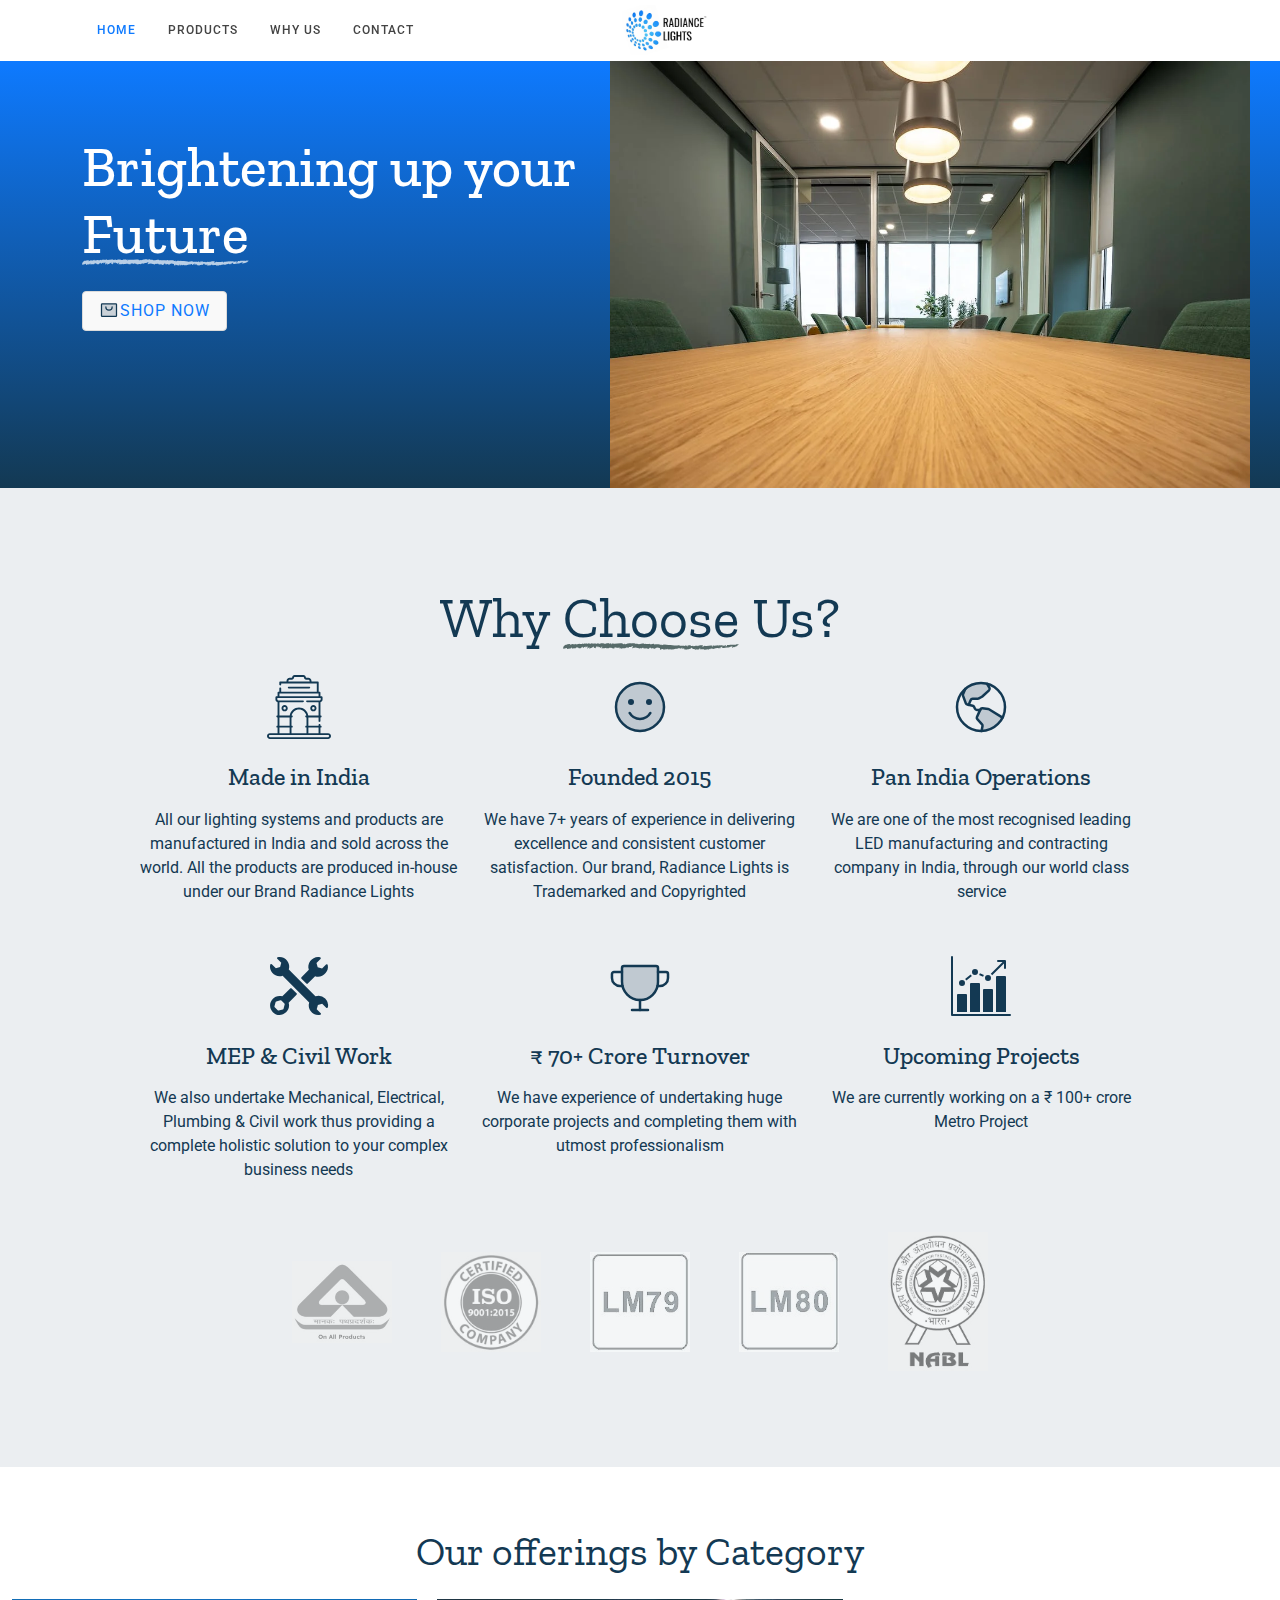
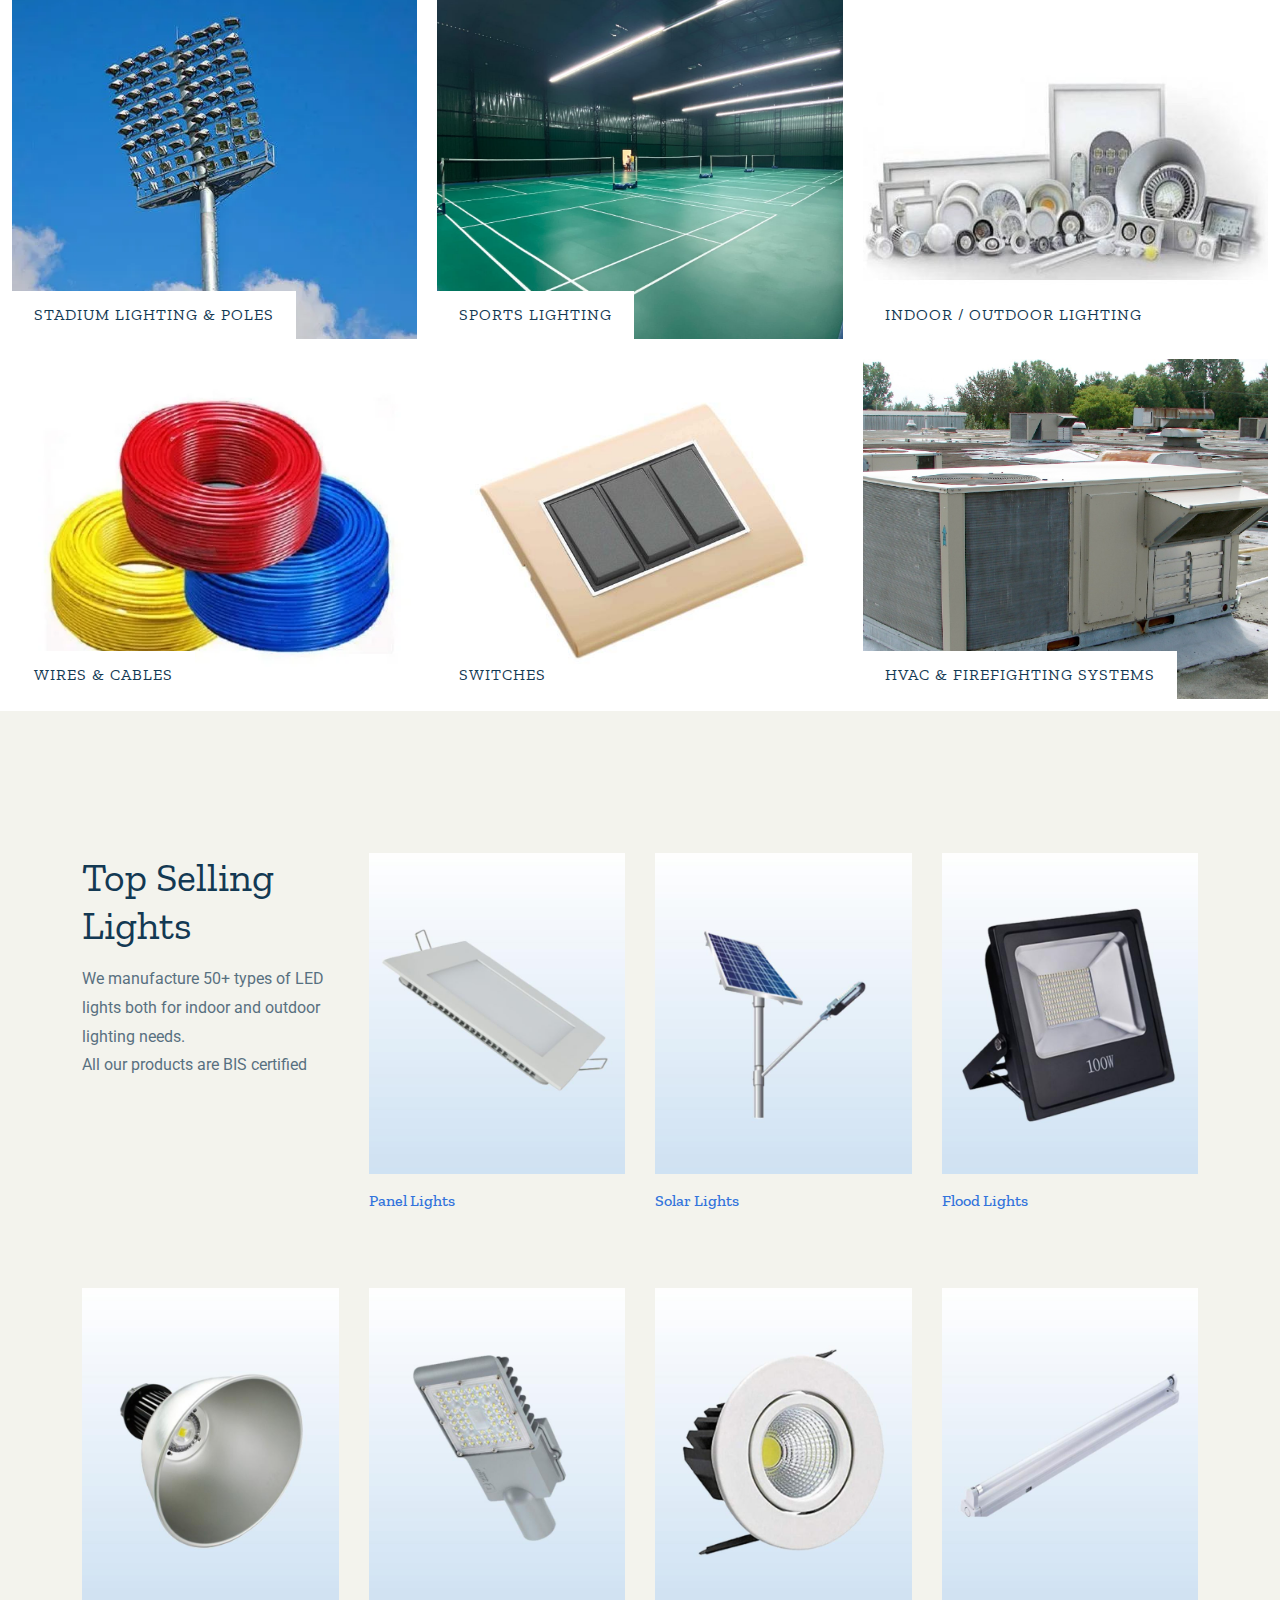
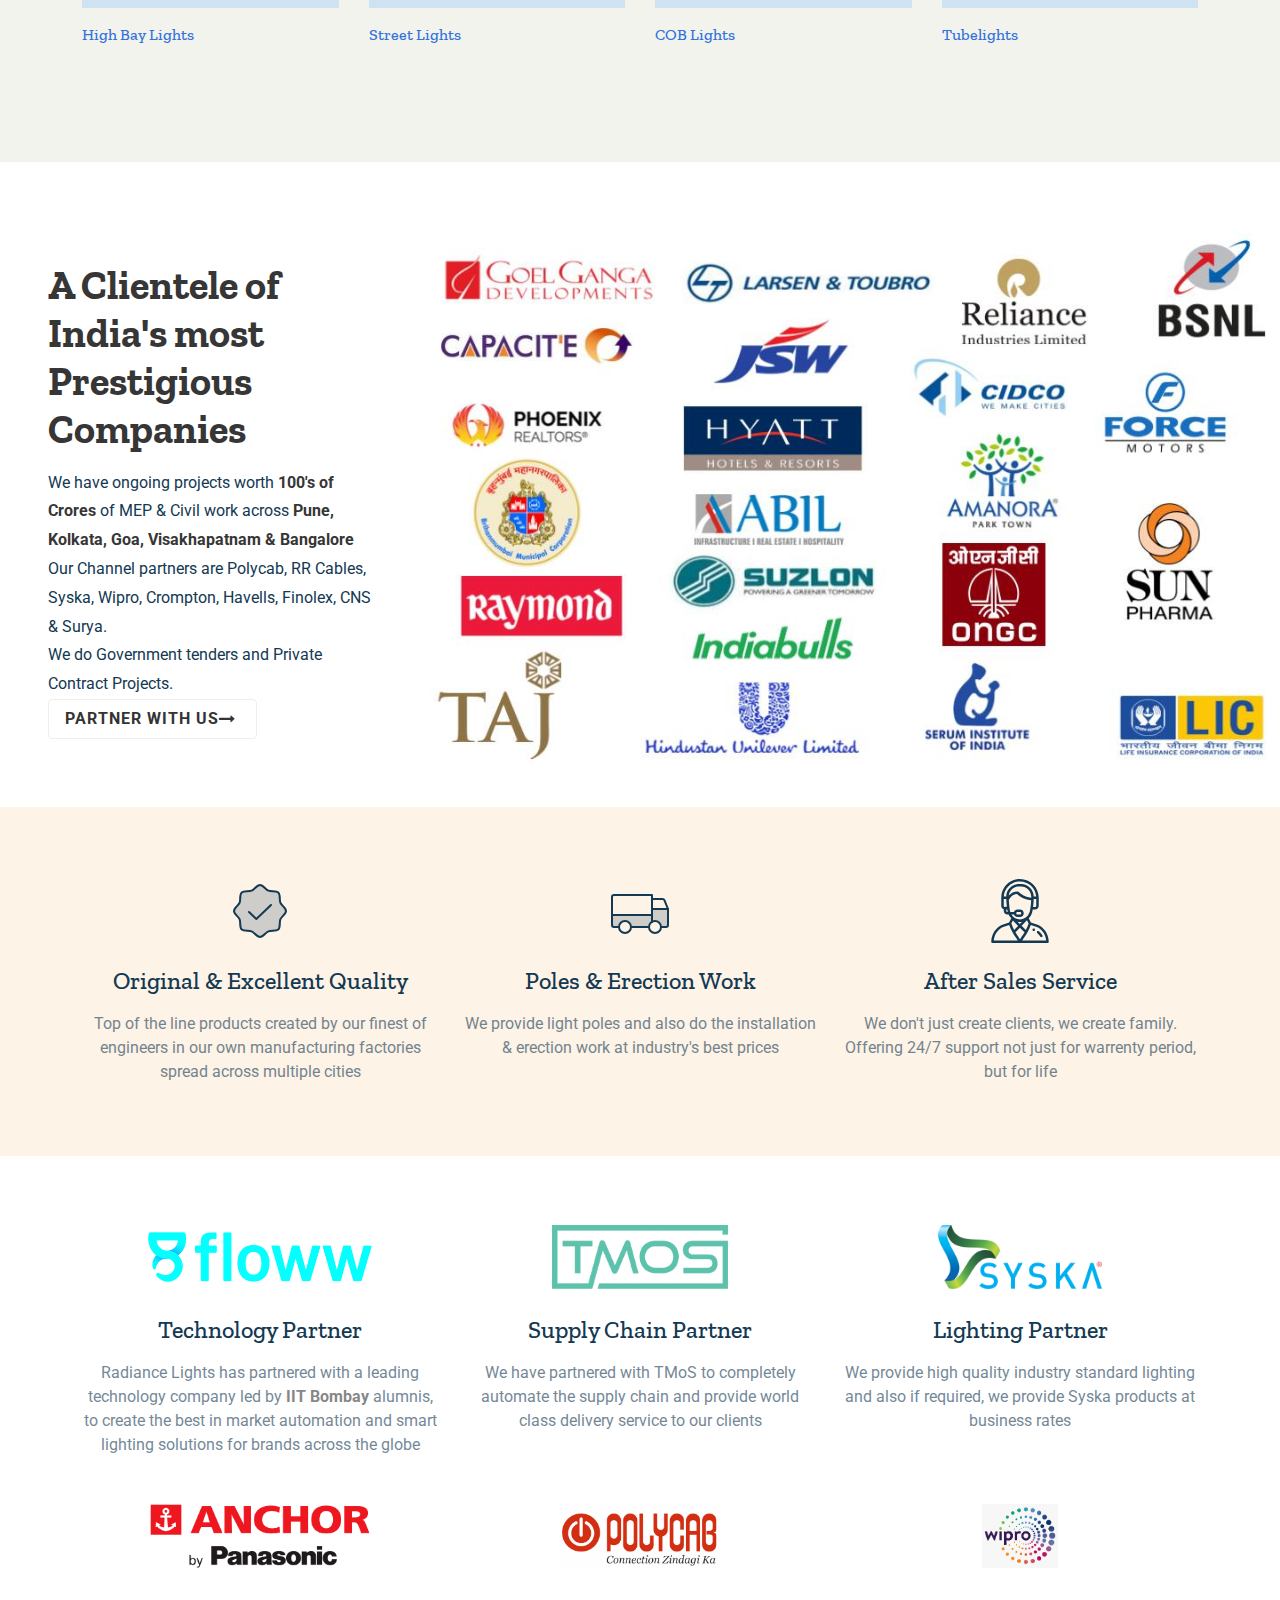
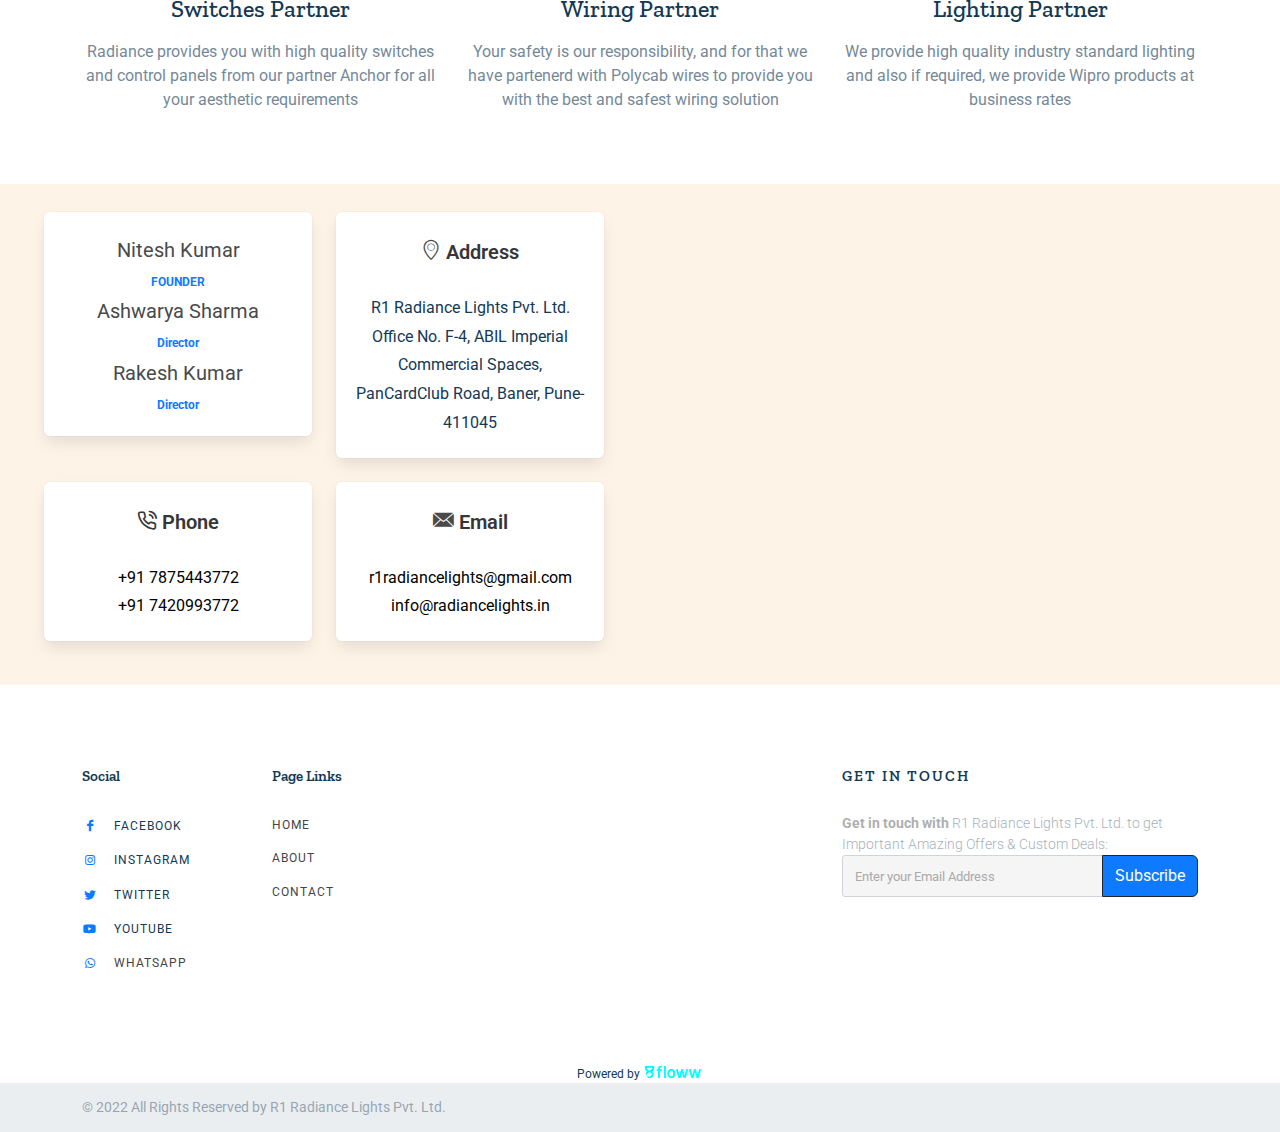
==== commit 42bfbc43: "contact us edited, 6 partners added" ====
--- a/index.html
+++ b/index.html
@@ -1079,13 +1079,15 @@
                             <div class="col-md-4">
                                 <div class="feature-box fbox-center fbox-dark fbox-plain">
                                     <div class="fbox-icon" style="width: auto;">
-                                        <img style="transform: translateY(-3px);" src="img/logo/floww-logo.png"
-                                            alt="Floww APIs Private Limited">
+                                        <a href="https://gofloww.co" target="_blank"><img
+                                                style="transform: translateY(-3px);" src="img/logo/floww-logo.png"
+                                                alt="Floww APIs Private Limited"></a>
                                     </div>
                                     <div class="fbox-content">
                                         <h2 class="nott fw-medium h4 mb-4">Technology Partner</h2>
                                         <p class="op-06">Radiance Lights has partnered with a leading technology company
-                                            led by IIT Bombay alumnis, to create the best in market automation and smart
+                                            led by <strong>IIT Bombay</strong> alumnis, to create the best in market
+                                            automation and smart
                                             lighting solutions for brands across the globe</p>
                                     </div>
                                 </div>
@@ -1094,8 +1096,9 @@
                             <div class="col-md-4">
                                 <div class="feature-box fbox-center fbox-dark fbox-plain">
                                     <div class="fbox-icon" style="width: auto;">
-                                        <img style="transform: translateY(-3px);" src="img/logo/tmos_color.png"
-                                            alt="Floww APIs Private Limited">
+                                        <a href="https://tmos.xyz" target="_blank"><img
+                                                style="transform: translateY(-3px);" src="img/logo/tmos_color.png"
+                                                alt="TMoS Tech Private Limited"></a>
                                     </div>
                                     <div class="fbox-content">
                                         <h2 class="nott fw-medium h4 mb-4">Supply Chain Partner</h2>
@@ -1108,8 +1111,9 @@
                             <div class="col-md-4">
                                 <div class="feature-box fbox-center fbox-dark fbox-plain">
                                     <div class="fbox-icon" style="width: auto;">
-                                        <img style="transform: translateY(-3px);" src="img/logo/syska_logo.png"
-                                            alt="Floww APIs Private Limited">
+                                        <a href="https://syska.co.in" target="_blank"><img
+                                                style="transform: translateY(-3px);" src="img/logo/syska_logo.png"
+                                                alt="Syska LED Lights Private Limited"></a>
                                     </div>
                                     <div class="fbox-content">
                                         <h2 class="nott fw-medium h4 mb-4">Lighting Partner</h2>
@@ -1118,6 +1122,53 @@
                                     </div>
                                 </div>
                             </div>
+
+                            <div class="col-md-4">
+                                <div class="feature-box fbox-center fbox-dark fbox-plain">
+                                    <div class="fbox-icon" style="width: auto;">
+                                        <a href="https://lsin.panasonic.com" target="_blank"><img
+                                                style="transform: translateY(-3px);" src="img/logo/anchor_logo.png"
+                                                alt="Anchor by Panasonic"></a>
+                                    </div>
+                                    <div class="fbox-content">
+                                        <h2 class="nott fw-medium h4 mb-4">Switches Partner</h2>
+                                        <p class="op-06">Radiance provides you with high quality switches and control
+                                            panels from our partner Anchor for all your aesthetic requirements</p>
+                                    </div>
+                                </div>
+                            </div>
+
+                            <div class="col-md-4">
+                                <div class="feature-box fbox-center fbox-dark fbox-plain">
+                                    <div class="fbox-icon" style="width: auto;">
+                                        <a href="https://polycab.com" target="_blank"><img
+                                                style="transform: translateY(-3px);" src="img/logo/polycab_logo.jpg"
+                                                alt="Polycab Wires Private Limited"></a>
+                                    </div>
+                                    <div class="fbox-content">
+                                        <h2 class="nott fw-medium h4 mb-4">Wiring Partner</h2>
+                                        <p class="op-06">Your safety is our responsibility, and for that we have
+                                            partenerd with Polycab wires to provide you with the best and safest
+                                            wiring solution</p>
+                                    </div>
+                                </div>
+                            </div>
+
+                            <div class="col-md-4">
+                                <div class="feature-box fbox-center fbox-dark fbox-plain">
+                                    <div class="fbox-icon" style="width: auto;">
+                                        <a href="https://www.wipro.com" target="_blank"><img
+                                                style="transform: translateY(-3px);" src="img/logo/wipro_logo.png"
+                                                alt="Western India Palm Refined Oils Limited"></a>
+                                    </div>
+                                    <div class="fbox-content">
+                                        <h2 class="nott fw-medium h4 mb-4">Lighting Partner</h2>
+                                        <p class="op-06">We provide high quality industry standard lighting and also if
+                                            required, we provide Wipro products at business rates</p>
+                                    </div>
+                                </div>
+                            </div>
+
                         </div>
                     </div>
                 </div>
@@ -1126,54 +1177,58 @@
 
                     <div class="columns" style="padding: 20px;">
 
-
-                        <div class="column is-half" style="padding-top: 20px;">
-                            <h3 class="title">Founder : Nitesh Kumar</h3>
-                            <h3 class="title">Director : Ashwarya Sharma</h3>
-                            <h3 class="title">Director : Rakesh Kumar</h3>
-
-
-                            <!-- <h3 style="color: white;" class="subtitle">Get in touch</h3> -->
-
-                            <!-- <ul class="address">
-                                <li style="color: white;">
-                                    <span class=""><i class="icon-location"></i> Address:</span><br>
-                                    R1 Radiance Lights Pvt. Ltd.<br>Office No. F-4, ABIL Imperial Commercial Spaces,
-                                    PanCardClub Road, Baner, Pune-411045
-                                </li>
-                                <li class="location" style="color: white;">
-                                    <span class=""><i class="icon-line-phone-call"></i> Phone</span><br>
-                                    <a href="tel:+917875443772" style="color: white;">+91 7875443772</a>,
-                                    <a href="tel:+917420993772" style="color: white;">+91 7420993772</a>
-                                </li>
-                                <li style="color: white;">
-                                    <span class=""><i class="icon-email3"></i> Email:</span><br>
-                                    <a href="mailto:r1radiancelights@gmail.com"
-                                        style="color: white;">r1radiancelights@gmail.com</a>
-                                </li>
-                            </ul> -->
-                            <ul class="address">
-                                <li>
-                                    <span class="subtitle"><i class="icon-location"></i> Address:</span><br>
-                                    R1 Radiance Lights Pvt. Ltd.<br>Office No. F-4, ABIL Imperial Commercial Spaces,
-                                    PanCardClub Road, Baner, Pune-411045
-                                </li>
-                                <li class="location">
-                                    <span class="subtitle"><i class="icon-line-phone-call"></i> Phone</span><br>
-                                    <a href="tel:+917875443772">+91 7875443772</a>,
-                                    <a href="tel:+917420993772">+91 7420993772</a>
-                                </li>
-                                <li>
-                                    <span class="subtitle"><i class="icon-email3"></i> Email:</span><br>
-                                    <a href="mailto:r1radiancelights@gmail.com">r1radiancelights@gmail.com</a>
-                                </li>
-                            </ul>
+                        <style>
+                            .custom-box-shadow {
+                                transition: box-shadow .3s;
+                                overflow-x: hidden;
+                            }
+
+                            .custom-box-shadow:hover {
+                                box-shadow: 0 0 18px rgba(33,33,33,.2);
+                            }
+                        </style>
+
+                        <div class="column is-half columns is-centered has-text-centered is-multiline"
+                            style="padding-top: 20px;">
+                            <div class="column is-half">
+                                <div class="box custom-box-shadow">
+                                    <p class="subtitle" style="margin-bottom: 2px;">Nitesh Kumar</p>
+                                    <p class="help" style="color: #0e7aff; font-weight: 700;">FOUNDER</p>
+                                    <p class="subtitle" style="margin-bottom: 2px;">Ashwarya Sharma</p>
+                                    <p class="help" style="color: #0e7aff; font-weight: 700;">Director</p>
+                                    <p class="subtitle" style="margin-bottom: 2px;">Rakesh Kumar</p>
+                                    <p class="help" style="color: #0e7aff; font-weight: 700;">Director</p>
+                                </div>
+                            </div>
+
+                            <div class="column is-half">
+                                <div class="box custom-box-shadow">
+                                    <p class="subtitle"><i class="icon-location"></i> <strong>Address</strong></p>
+                                    <p>R1 Radiance Lights Pvt. Ltd.<br>Office No. F-4, ABIL Imperial Commercial Spaces,
+                                        PanCardClub Road, Baner, Pune-411045</p>
+                                </div>
+                            </div>
+                            <div class="column is-half">
+                                <div class="box custom-box-shadow">
+                                    <p class="subtitle"><strong><i class="icon-line-phone-call"></i> Phone</strong></p>
+                                    <p><a href="tel:+917875443772" style="color: black;">+91 7875443772</a></p>
+                                    <p><a href="tel:+917420993772" style="color: black;">+91 7420993772</a></p>
+                                </div>
+                            </div>
+                            <div class="column is-half">
+                                <div class="box custom-box-shadow">
+                                    <p class="subtitle"><i class="icon-email3"></i> <strong>Email</strong></p>
+                                    <p><a href="mailto:r1radiancelights@gmail.com" style="color: black;">r1radiancelights@gmail.com</a></p>
+                                    <p><a href="mailto:info@radiancelights.in" style="color: black;">info@radiancelights.in</a></p>
+                                </div>
+                            </div>
+
                         </div>
 
                         <div class="column">
                             <iframe
                                 src="https://www.google.com/maps/embed?pb=!1m18!1m12!1m3!1d3782.382099597219!2d73.77209898921777!3d18.556804565957417!2m3!1f0!2f0!3f0!3m2!1i1024!2i768!4f13.1!3m3!1m2!1s0x3bc2bf6eb5b257c7%3A0xd716ba5abfe9ad85!2sAwfis%20ABIL%20Imperial!5e0!3m2!1sen!2sin!4v1667902932900!5m2!1sen!2sin"
-                                style="border:0;" allowfullscreen="" loading="lazy" height="350"
+                                style="border:0; height: 100%;" allowfullscreen="" loading="lazy"
                                 referrerpolicy="no-referrer-when-downgrade"></iframe>
                         </div>
 
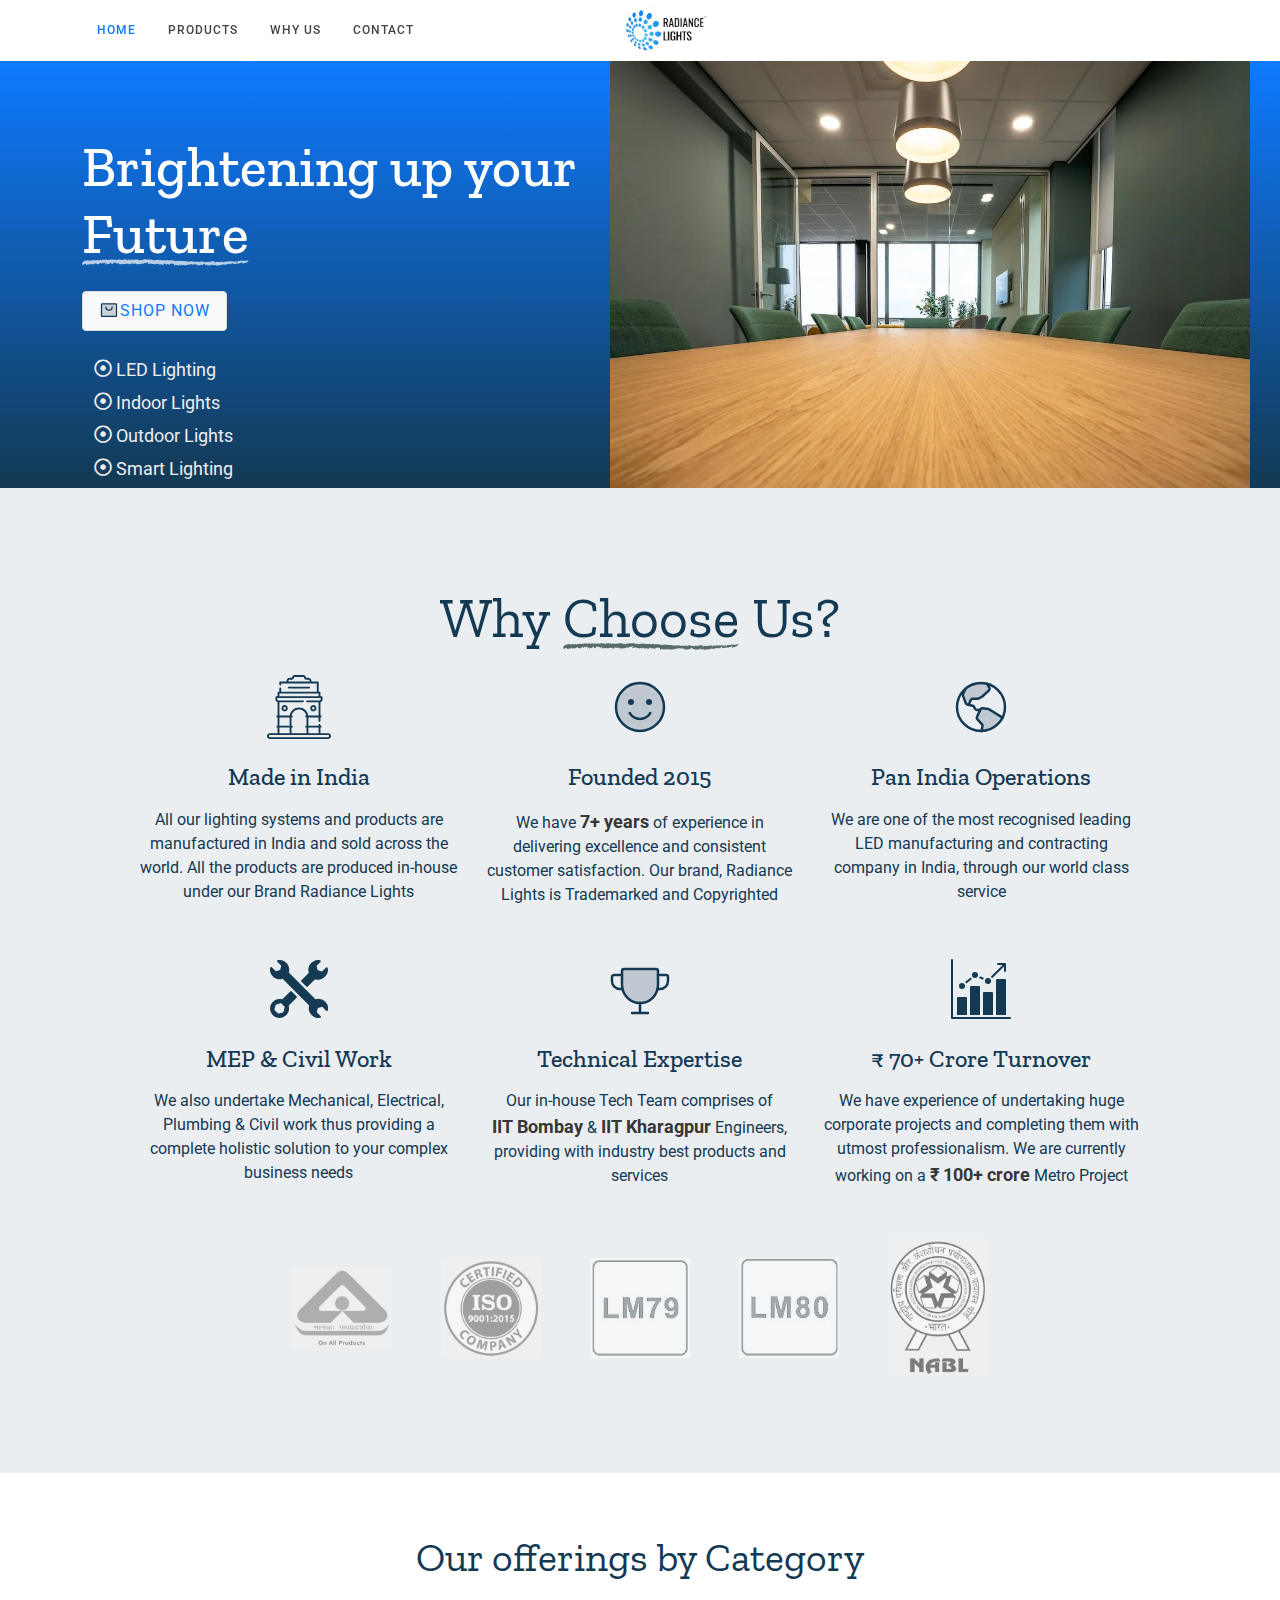
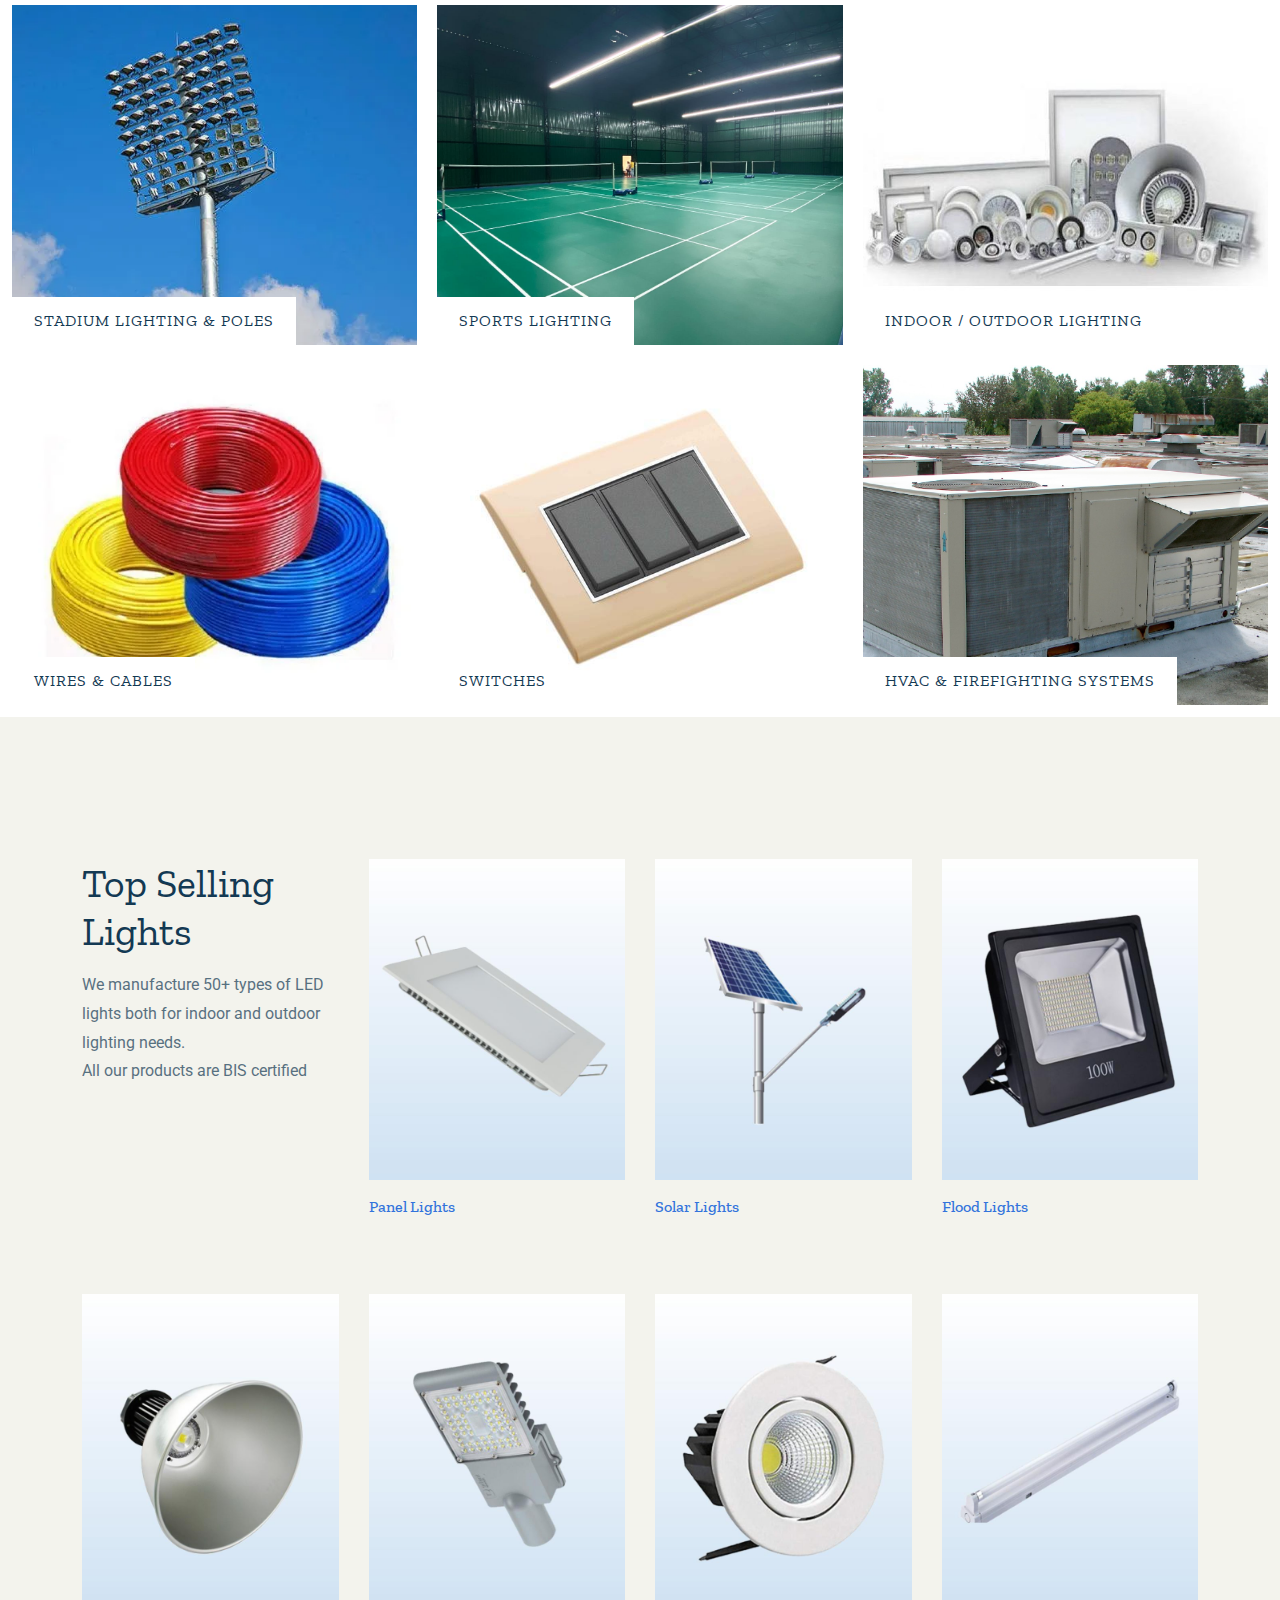
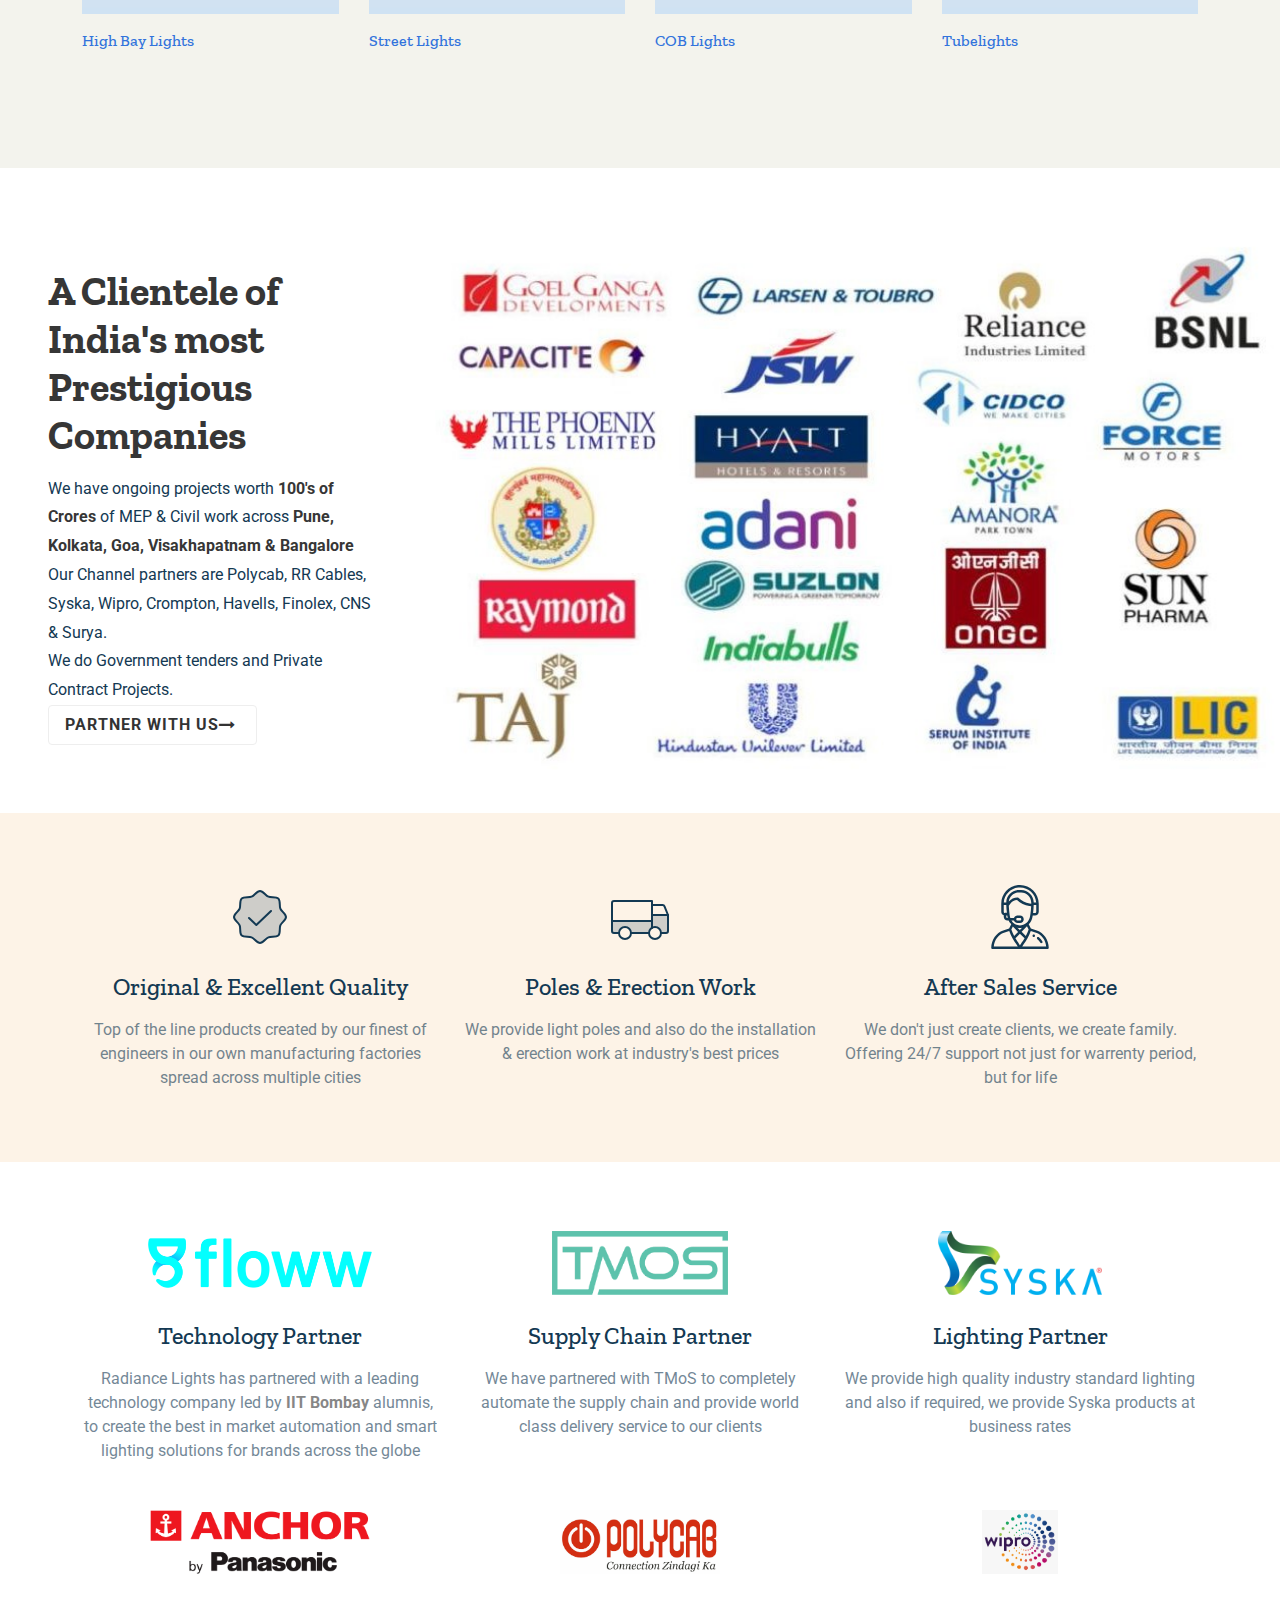
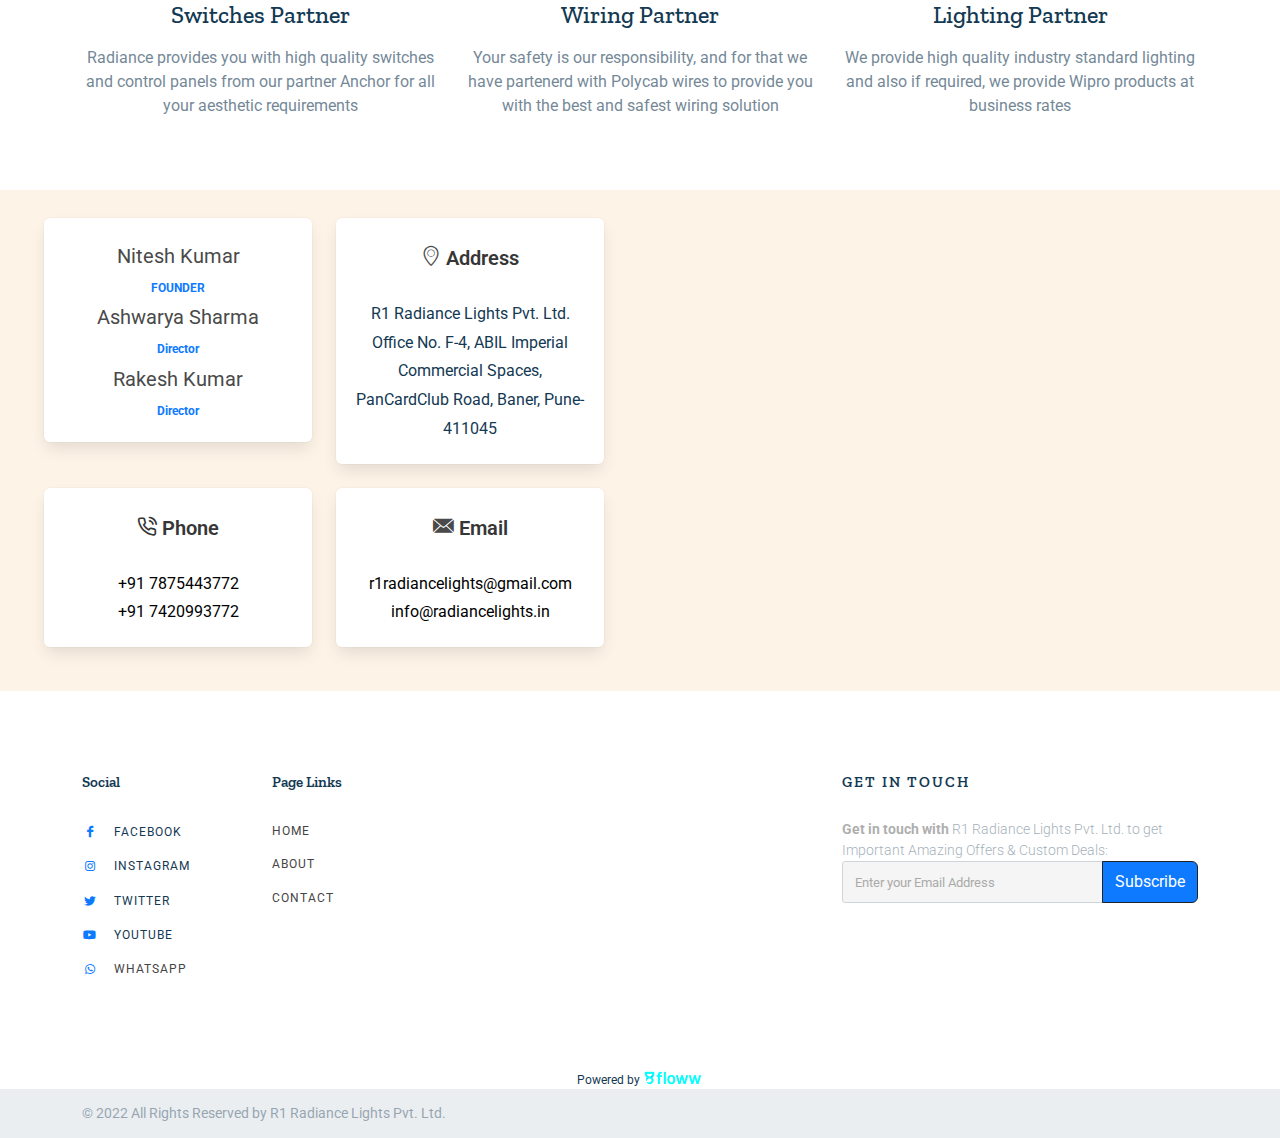
==== commit dbd1ed28: "added IITB, hero banner content" ====
--- a/index.html
+++ b/index.html
@@ -445,6 +445,42 @@
                                     <path d="M168,88a40,40,0,0,1-80,0" fill="none" stroke="var(--themecolor)"
                                         stroke-linecap="round" stroke-linejoin="round" stroke-width="16"></path>
                                 </svg></i> Shop Now</a>
+                        <br><br>
+                        <style>
+                            .custom-mobile-view-container {
+                                display: block;
+                            }
+                            .custom-desktop-view-container {
+                                display: none;
+                            }
+
+                            @media(min-width:992px) {
+                                .custom-mobile-view-container {
+                                    display: none;
+                                }
+                                .custom-desktop-view-container {
+                                    display: block;
+                                }
+                            }
+                        </style>
+                        <ul class="custom-mobile-view-container">
+                            <li class="fbox-content" style="font-size: large; margin-bottom: 5px;">LED Lighting</li>
+                            <li class="fbox-content" style="font-size: large; margin-bottom: 5px;">Indoor Lights</li>
+                            <li class="fbox-content" style="font-size: large; margin-bottom: 5px;">Outdoor Lights</li>
+                            <li class="fbox-content" style="font-size: large; margin-bottom: 5px;">Smart Lighting</li>
+                            <li class="fbox-content" style="font-size: large; margin-bottom: 5px;">Commercial Automation
+                            </li>
+                            <li class="fbox-content" style="font-size: large; margin-bottom: 5px;">Solar Lighting</li>
+                        </ul>
+                        <ul class="custom-desktop-view-container">
+                            <li class="fbox-content" style="font-size: large; margin-bottom: 5px;"><i class="icon-dot-circle1"></i> LED Lighting</li>
+                            <li class="fbox-content" style="font-size: large; margin-bottom: 5px;"><i class="icon-dot-circle1"></i> Indoor Lights</li>
+                            <li class="fbox-content" style="font-size: large; margin-bottom: 5px;"><i class="icon-dot-circle1"></i> Outdoor Lights</li>
+                            <li class="fbox-content" style="font-size: large; margin-bottom: 5px;"><i class="icon-dot-circle1"></i> Smart Lighting</li>
+                            <li class="fbox-content" style="font-size: large; margin-bottom: 5px;"><i class="icon-dot-circle1"></i> Commercial Automation
+                            </li>
+                            <li class="fbox-content" style="font-size: large; margin-bottom: 5px;"><i class="icon-dot-circle1"></i> Solar Lighting</li>
+                        </ul>
                     </div>
                 </div>
             </div>
@@ -507,7 +543,8 @@
                                     </div>
                                     <div class="fbox-content">
                                         <h2 class="nott fw-medium h4 mb-4">Founded 2015</h2>
-                                        <p class="">We have 7+ years of experience in delivering excellence and
+                                        <p class="">We have <strong style="font-size: large;">7+ years</strong> of
+                                            experience in delivering excellence and
                                             consistent customer satisfaction. Our brand, Radiance Lights is Trademarked
                                             and Copyrighted</p>
                                     </div>
@@ -601,9 +638,11 @@
                                         </svg>
                                     </div>
                                     <div class="fbox-content">
-                                        <h2 class="nott fw-medium h4 mb-4">₹ 70+ Crore Turnover</h2>
-                                        <p class="">We have experience of undertaking huge corporate projects and
-                                            completing them with utmost professionalism</p>
+                                        <h2 class="nott fw-medium h4 mb-4">Technical Expertise</h2>
+                                        <p class="">Our in-house Tech Team comprises of <br><strong
+                                                style="font-size: large;">IIT Bombay</strong> & <strong
+                                                style="font-size: large;">IIT Kharagpur</strong>
+                                            Engineers, providing with industry best products and services</p>
                                     </div>
                                 </div>
                             </div>
@@ -620,8 +659,12 @@
                                         </svg>
                                     </div>
                                     <div class="fbox-content">
-                                        <h2 class="nott fw-medium h4 mb-4">Upcoming Projects</h2>
-                                        <p class="">We are currently working on a ₹ 100+ crore Metro Project</p>
+                                        <h2 class="nott fw-medium h4 mb-4">₹ 70+ Crore Turnover</h2>
+                                        <p class="">We have experience of undertaking huge corporate projects and
+                                            completing them with utmost professionalism. We are currently working on a
+                                            <strong style="font-size: large;">₹
+                                                100+ crore</strong> Metro Project
+                                        </p>
                                     </div>
                                 </div>
                             </div>
@@ -1184,7 +1227,7 @@
                             }
 
                             .custom-box-shadow:hover {
-                                box-shadow: 0 0 18px rgba(33,33,33,.2);
+                                box-shadow: 0 0 18px rgba(33, 33, 33, .2);
                             }
                         </style>
 
@@ -1218,8 +1261,10 @@
                             <div class="column is-half">
                                 <div class="box custom-box-shadow">
                                     <p class="subtitle"><i class="icon-email3"></i> <strong>Email</strong></p>
-                                    <p><a href="mailto:r1radiancelights@gmail.com" style="color: black;">r1radiancelights@gmail.com</a></p>
-                                    <p><a href="mailto:info@radiancelights.in" style="color: black;">info@radiancelights.in</a></p>
+                                    <p><a href="mailto:r1radiancelights@gmail.com"
+                                            style="color: black;">r1radiancelights@gmail.com</a></p>
+                                    <p><a href="mailto:info@radiancelights.in"
+                                            style="color: black;">info@radiancelights.in</a></p>
                                 </div>
                             </div>
 
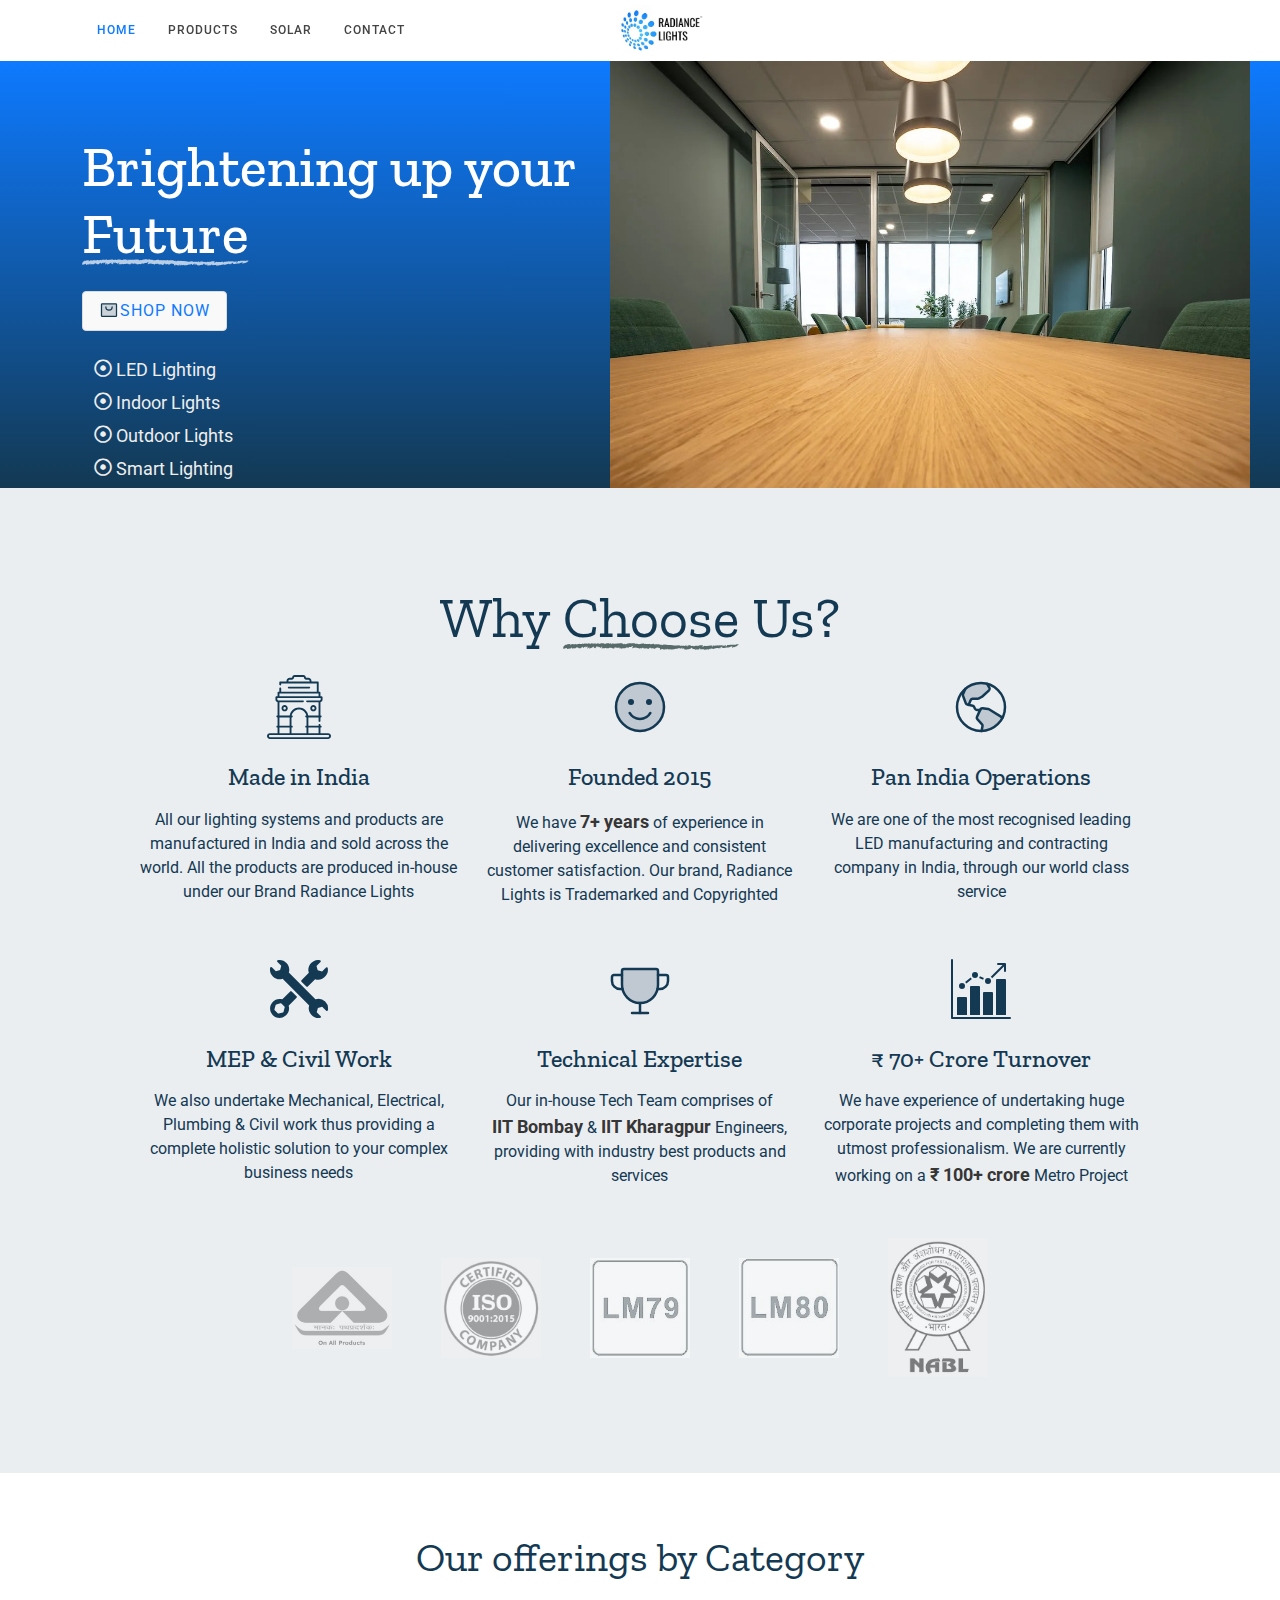
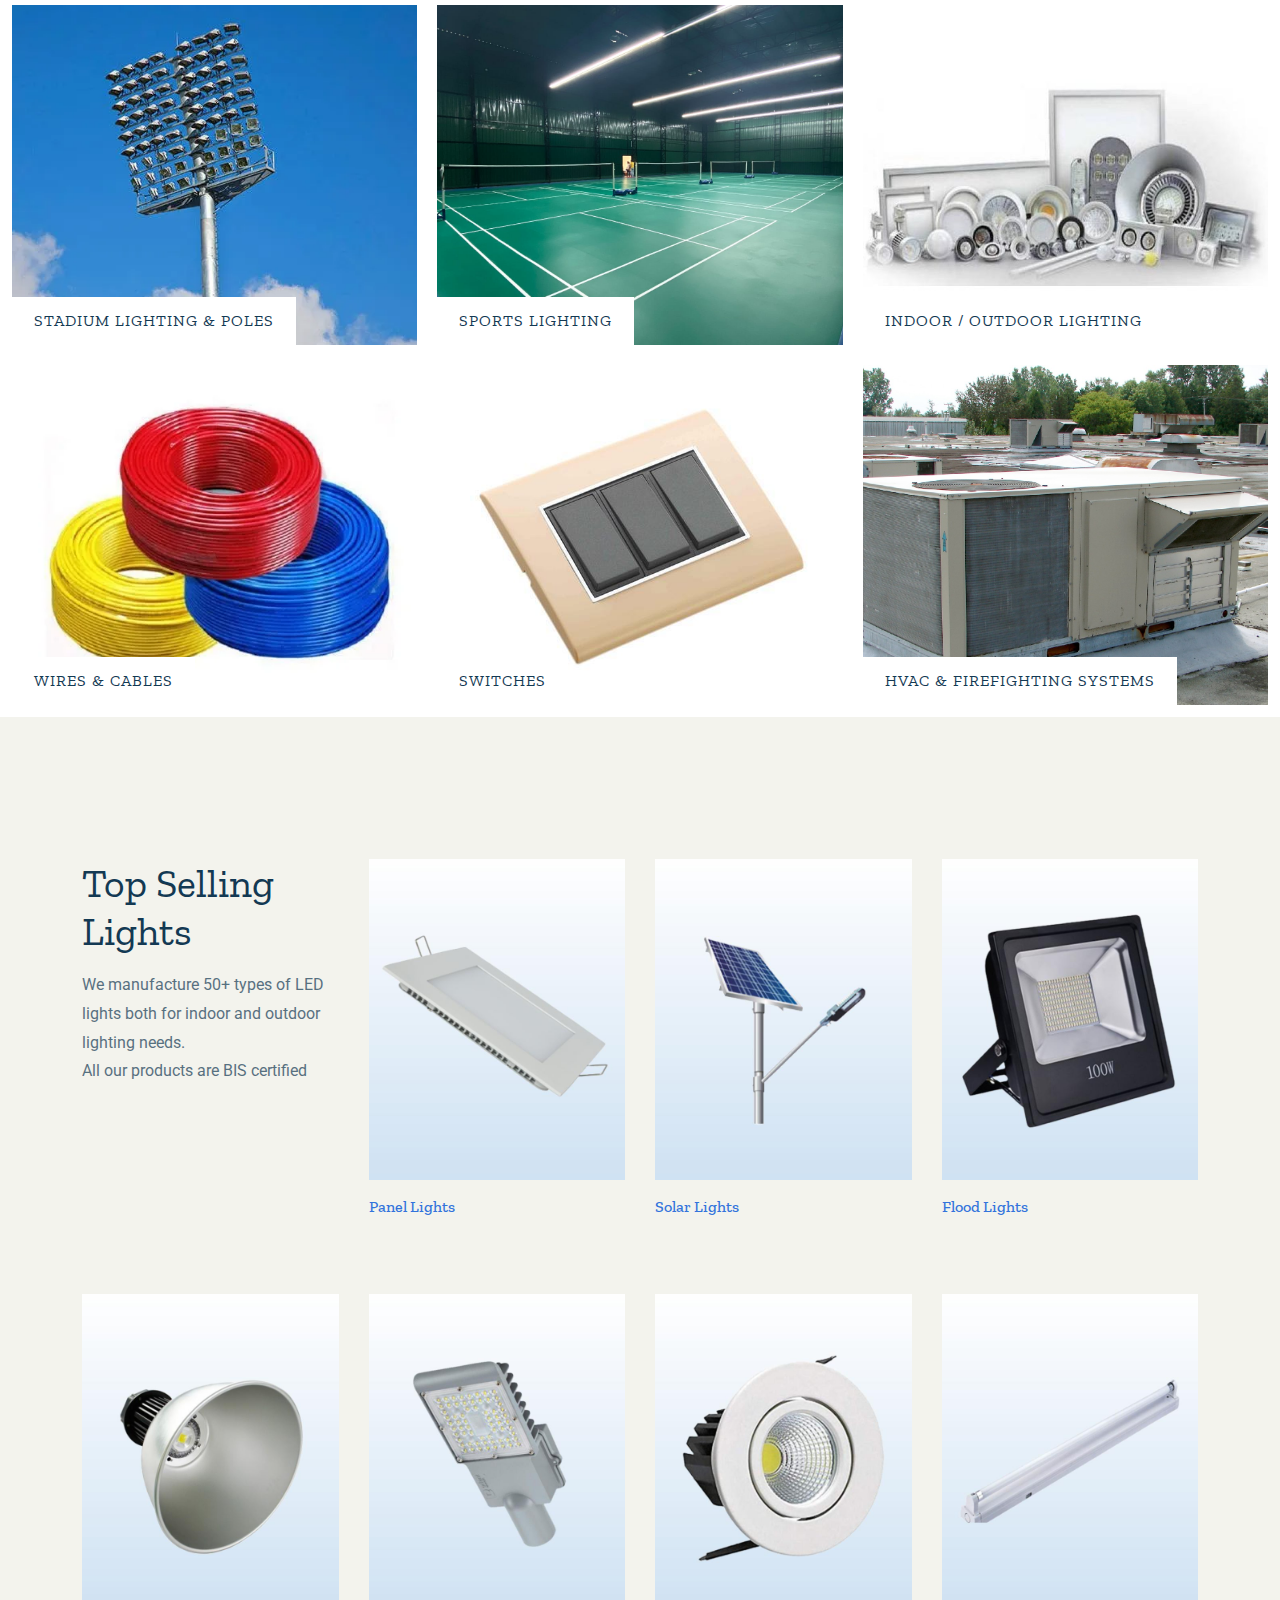
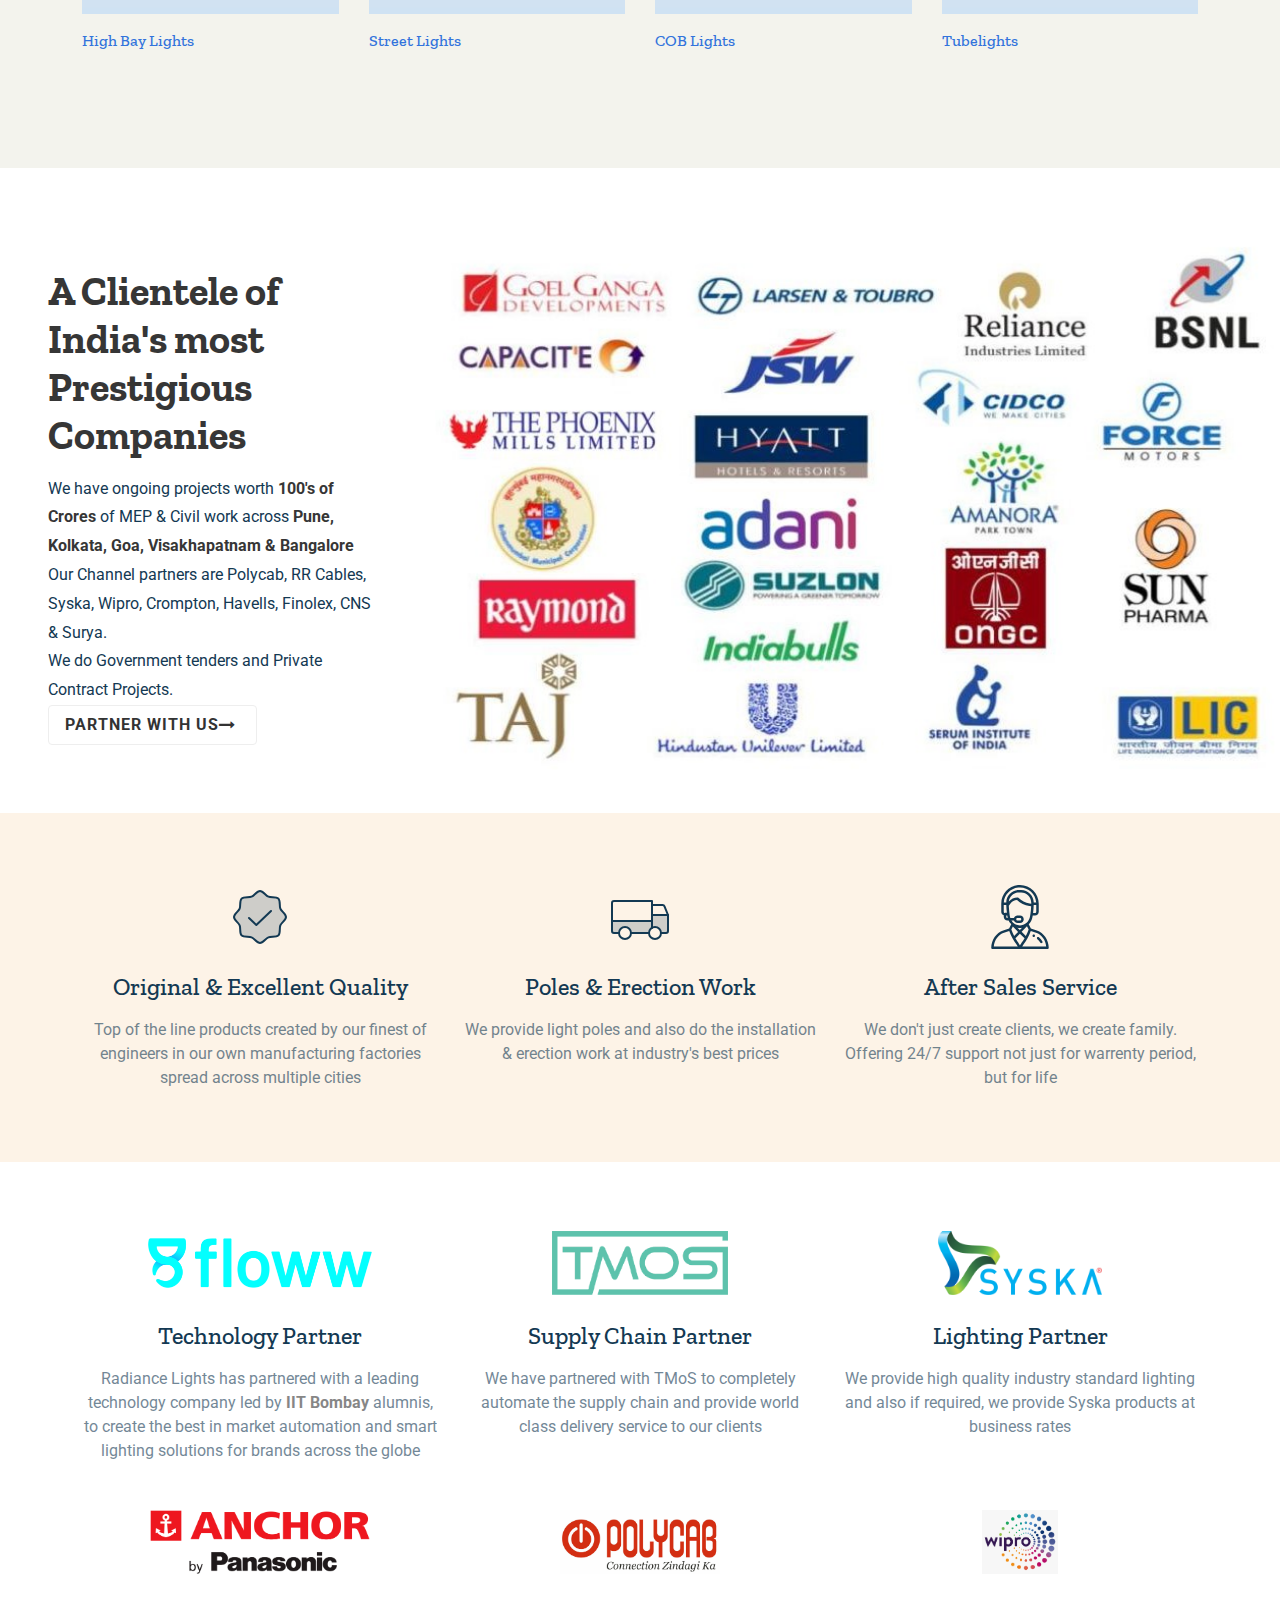
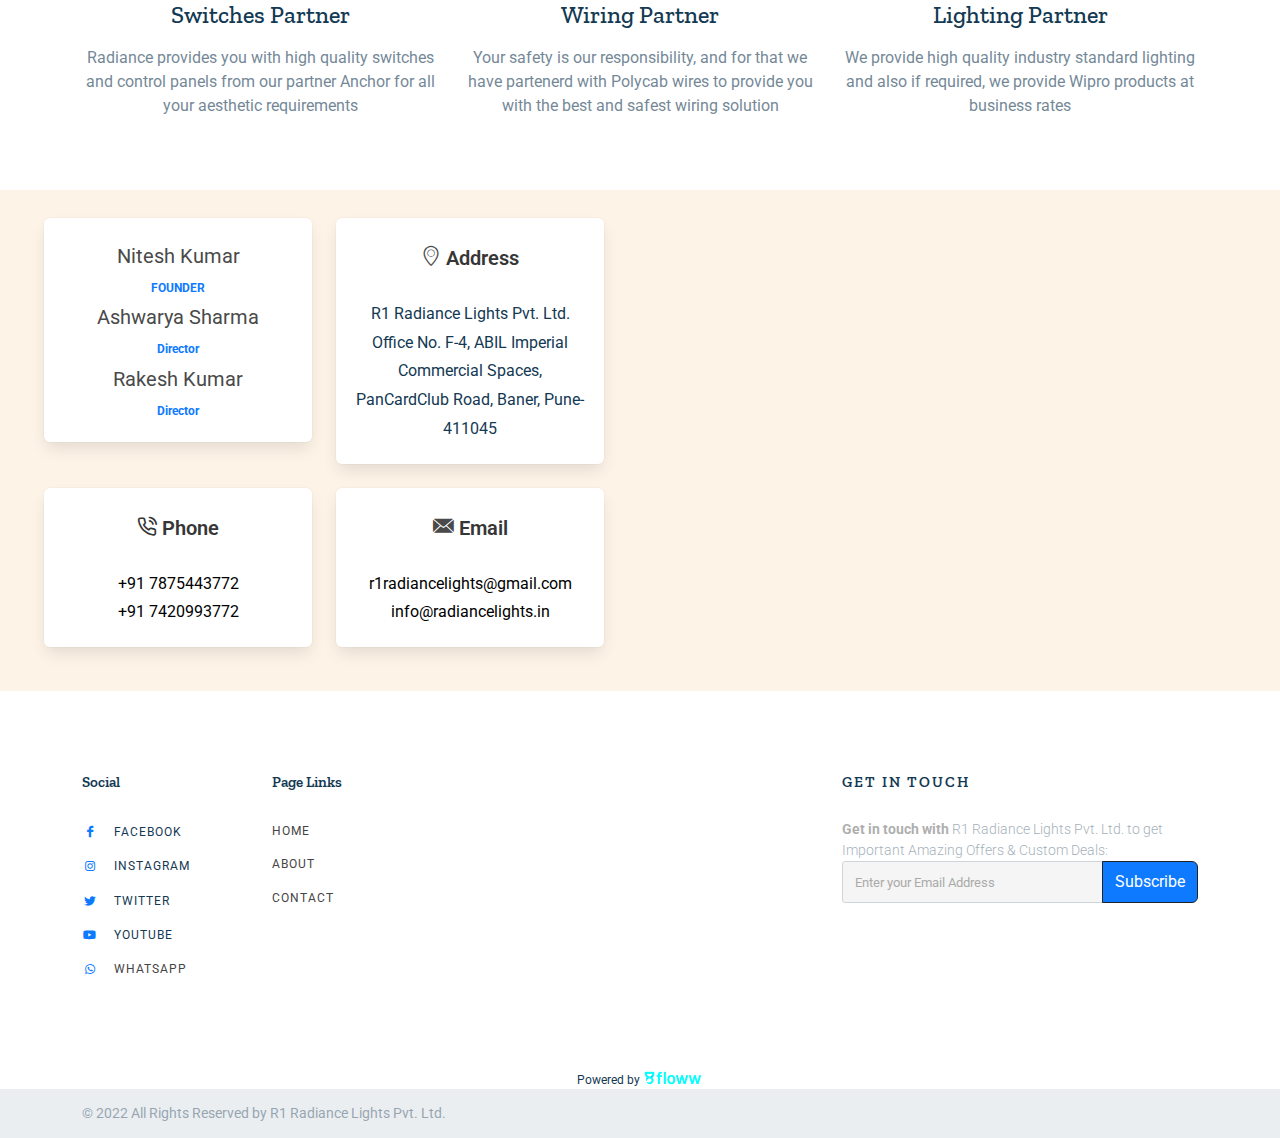
==== commit ba1c56c6: "solar added" ====
--- a/index.html
+++ b/index.html
@@ -403,8 +403,8 @@
                                     </div> -->
                                 </li>
                                 <li class="menu-item">
-                                    <a class="menu-link" href="#content">
-                                        <div>Why Us</div>
+                                    <a class="menu-link" href="solar">
+                                        <div>Solar</div>
                                     </a>
                                 </li>
                                 <li class="menu-item"><a class="menu-link" href="#contact-id">
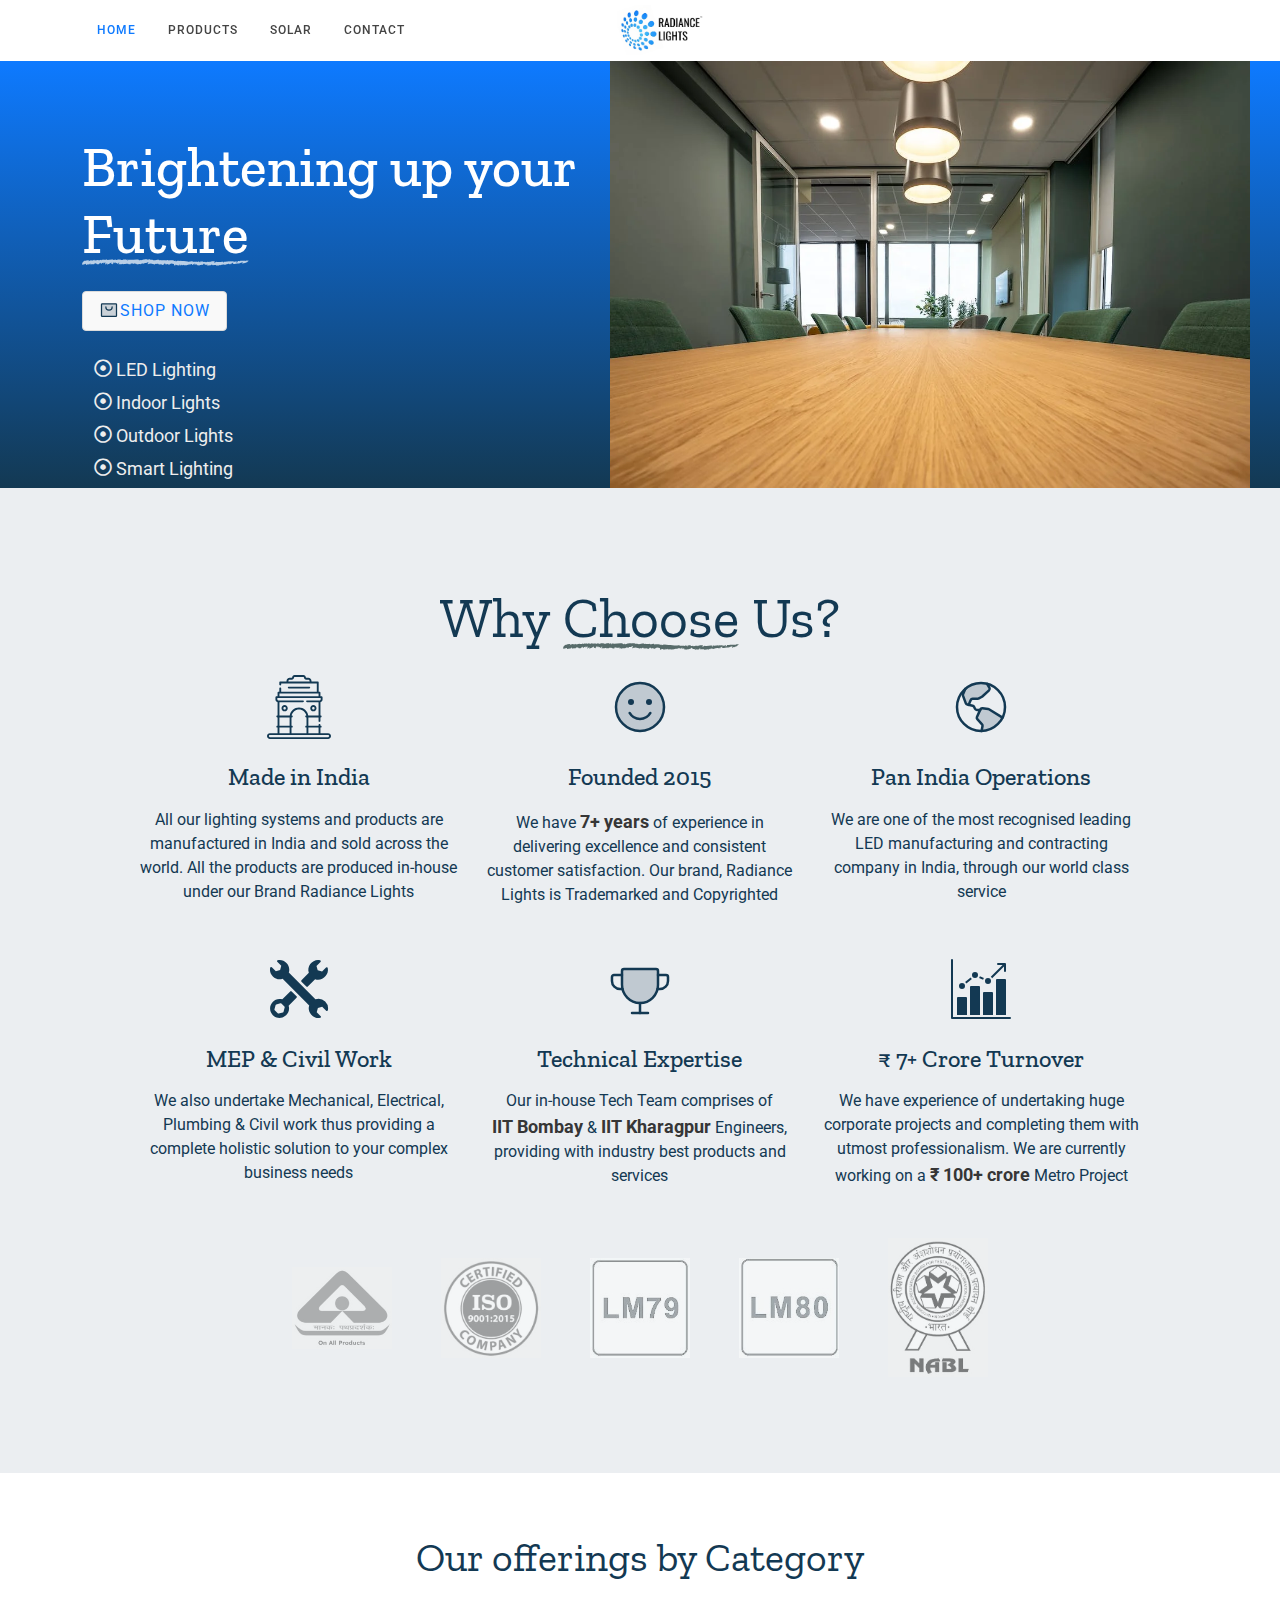
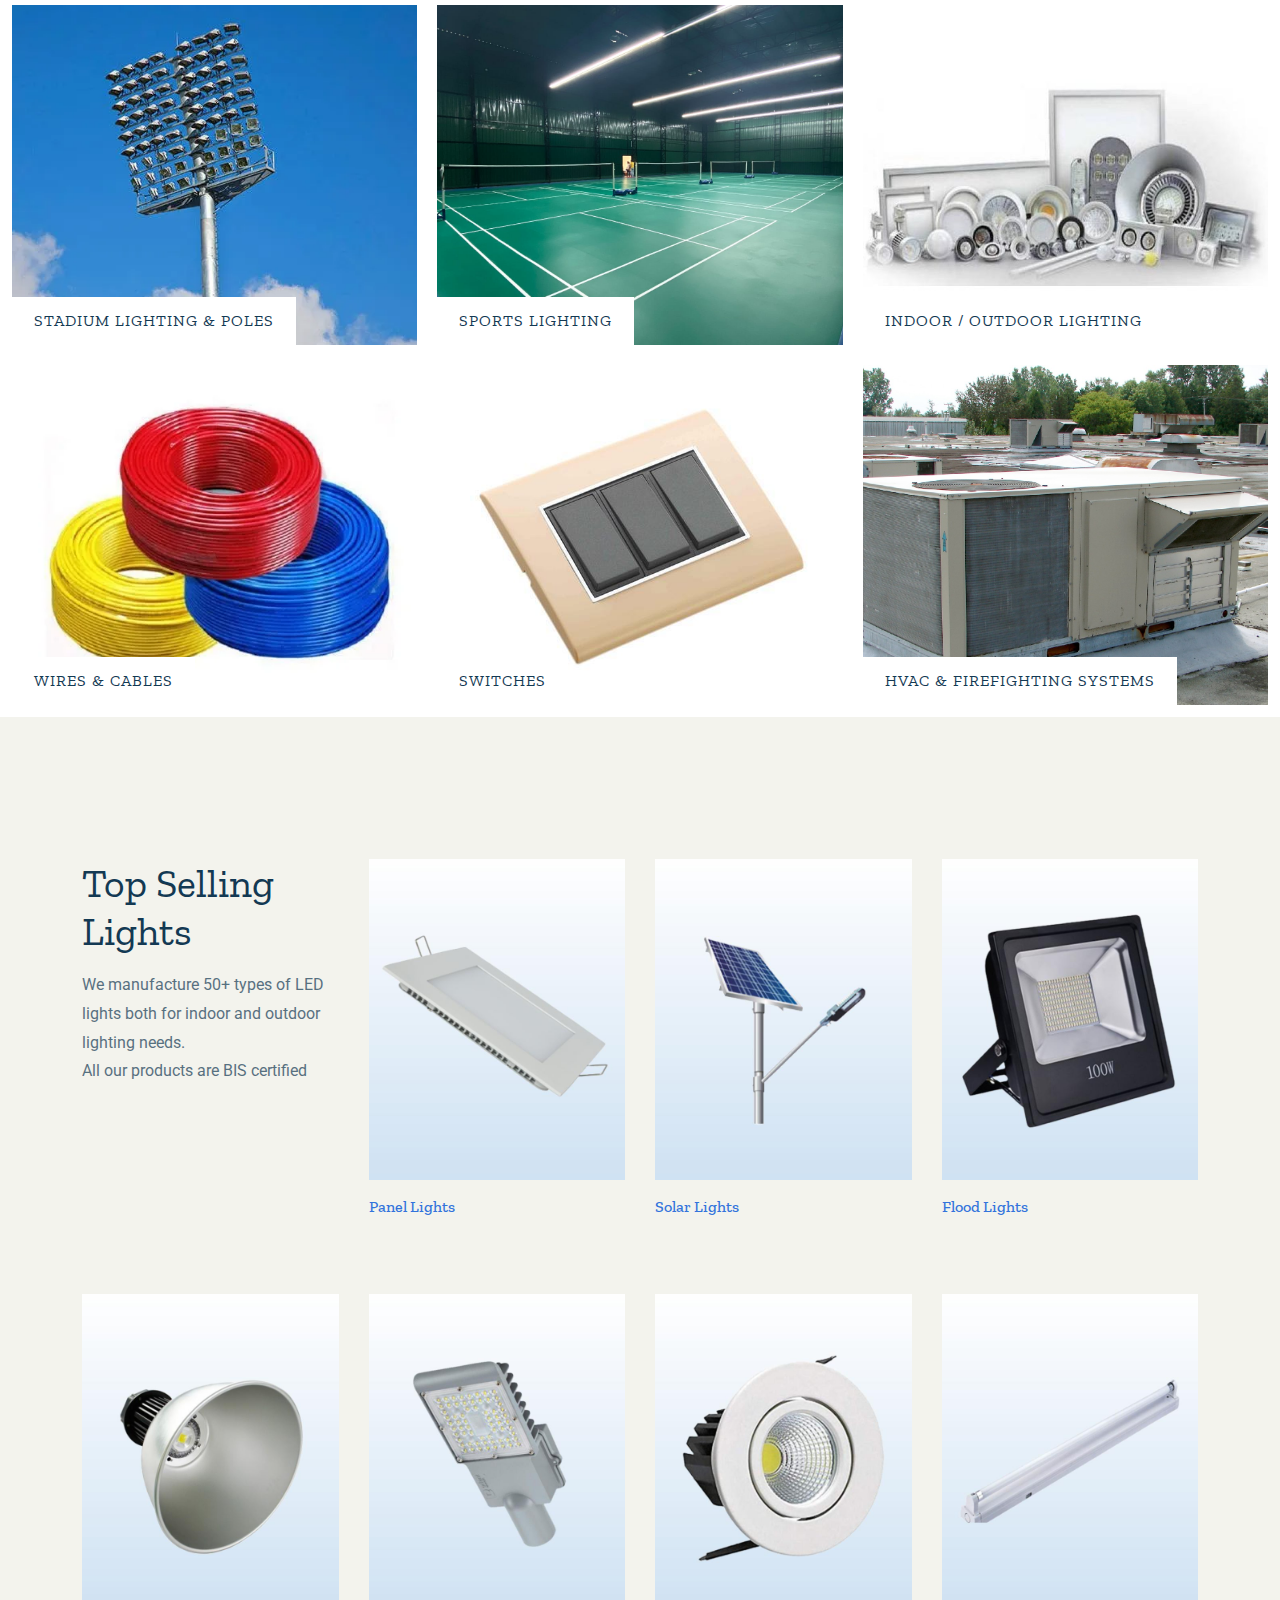
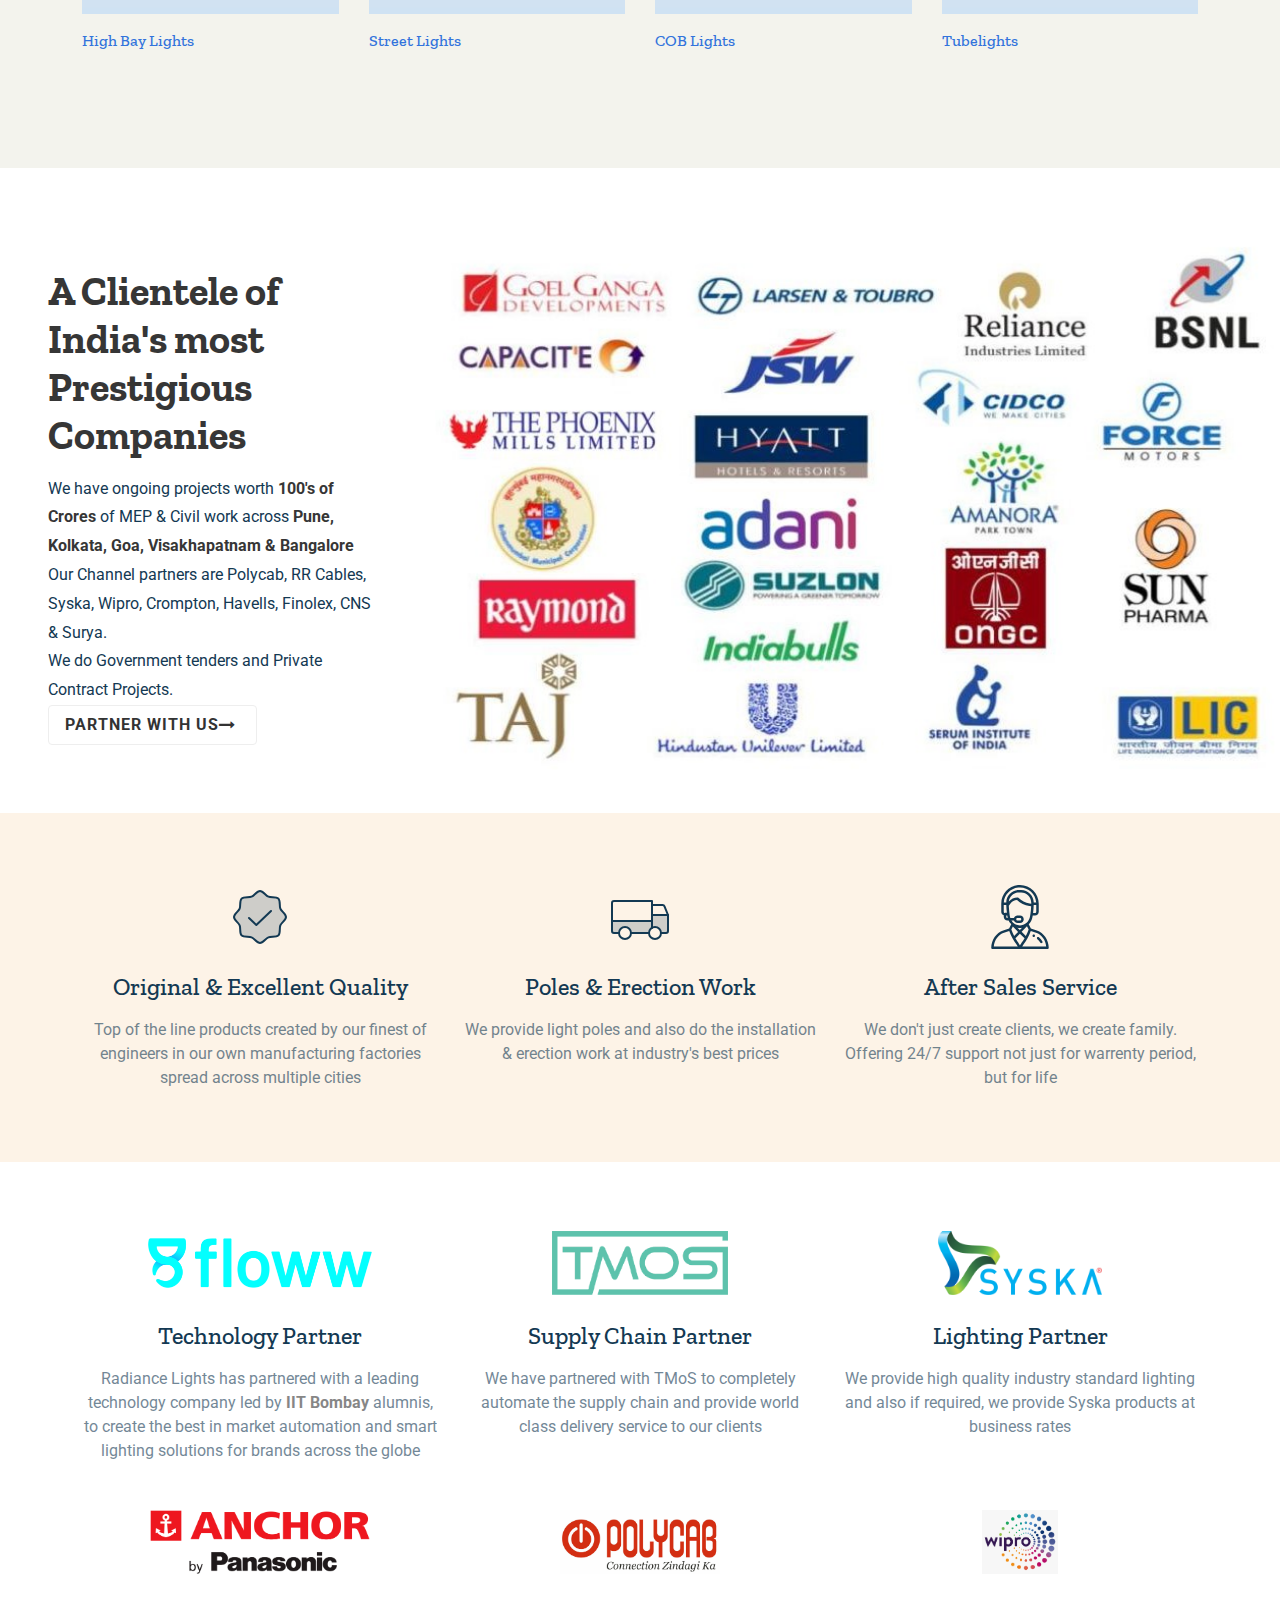
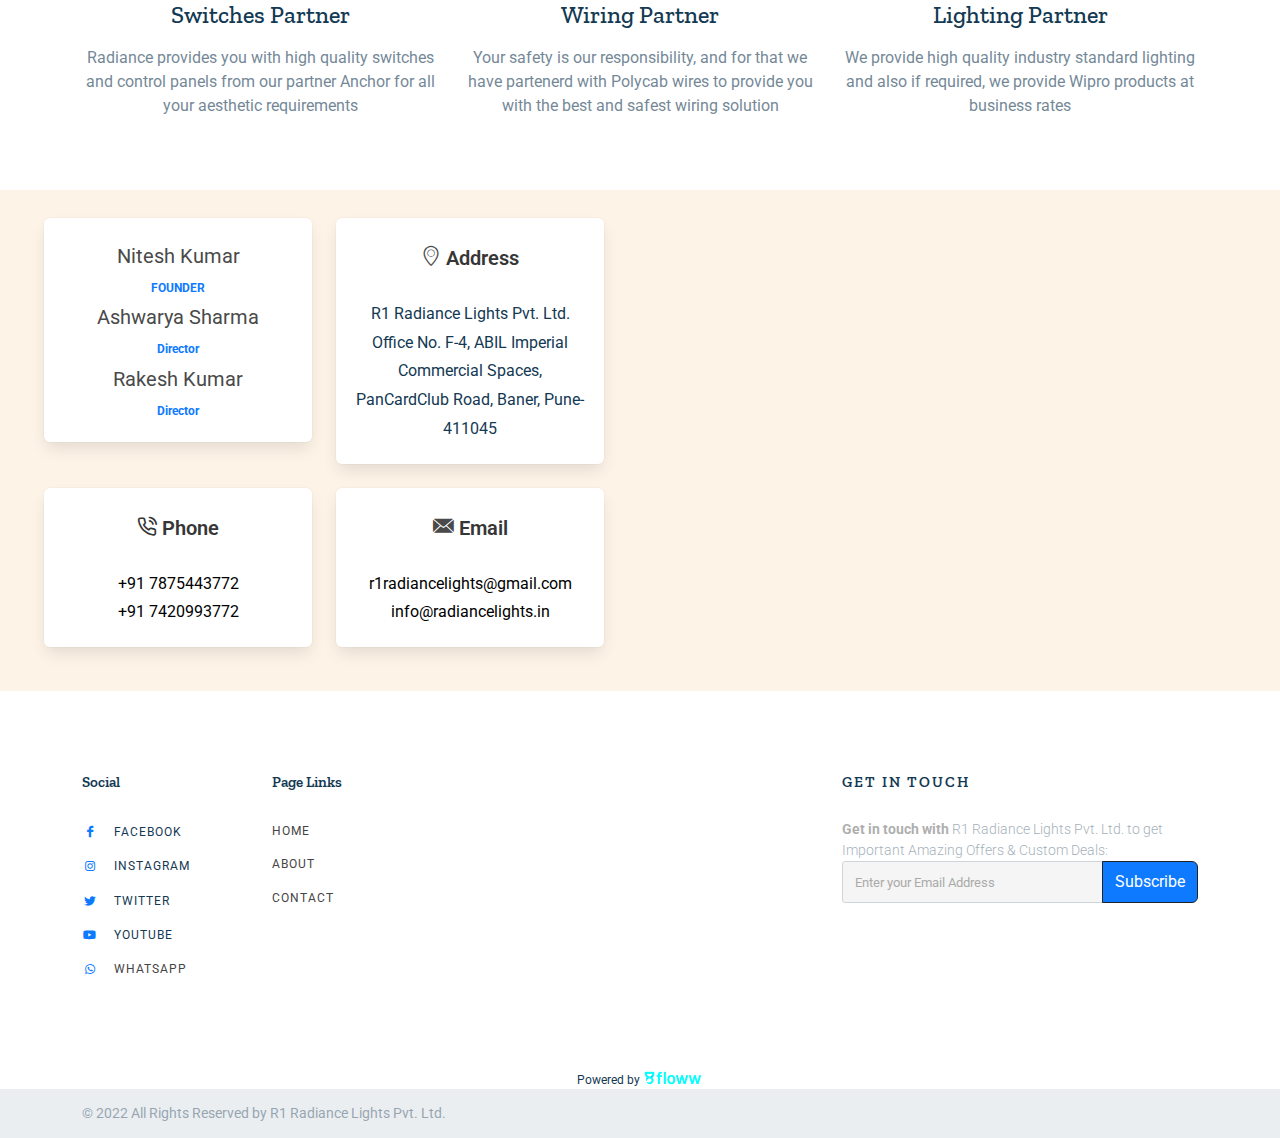
==== commit 8ce29b6b: "Update index.html" ====
--- a/index.html
+++ b/index.html
@@ -659,7 +659,7 @@
                                         </svg>
                                     </div>
                                     <div class="fbox-content">
-                                        <h2 class="nott fw-medium h4 mb-4">₹ 70+ Crore Turnover</h2>
+                                        <h2 class="nott fw-medium h4 mb-4">₹ 7+ Crore Turnover</h2>
                                         <p class="">We have experience of undertaking huge corporate projects and
                                             completing them with utmost professionalism. We are currently working on a
                                             <strong style="font-size: large;">₹
@@ -1485,4 +1485,4 @@
         crossorigin="anonymous"></script> -->
 </body>
 
-</html>+</html>
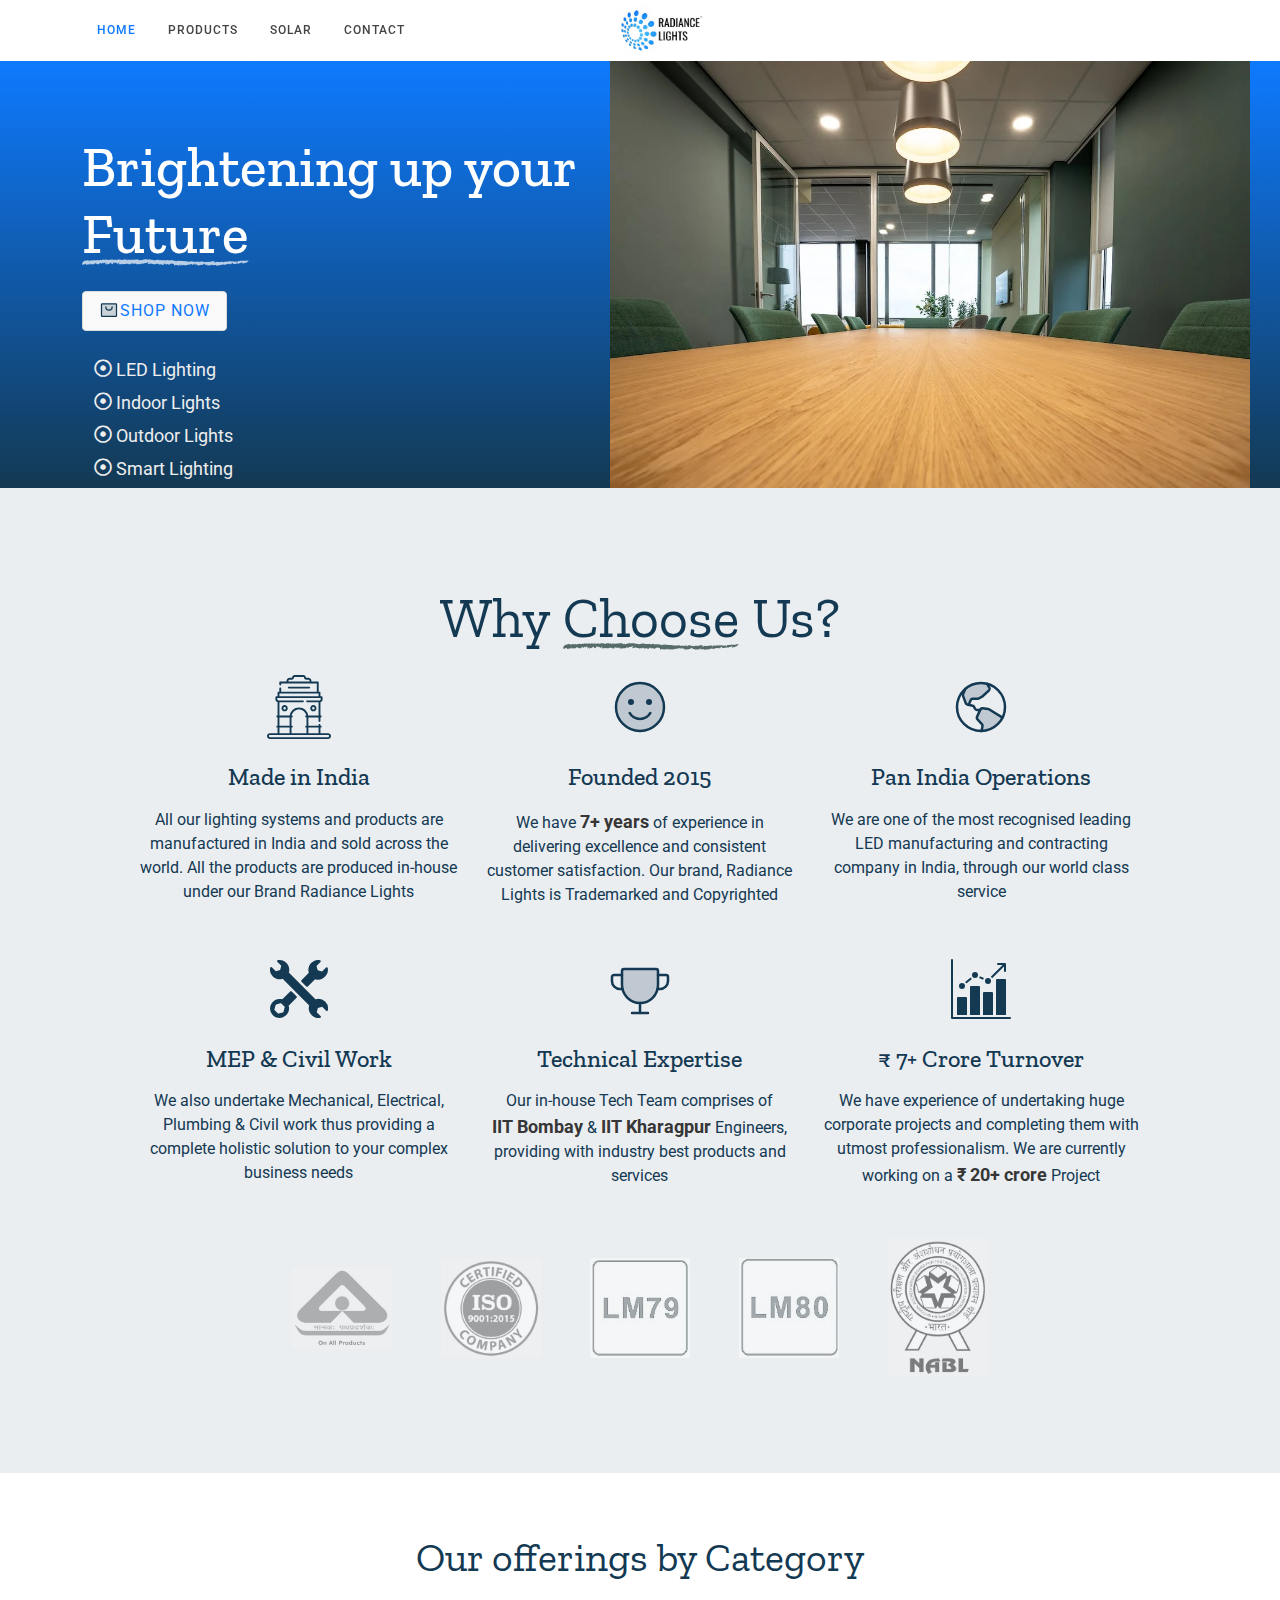
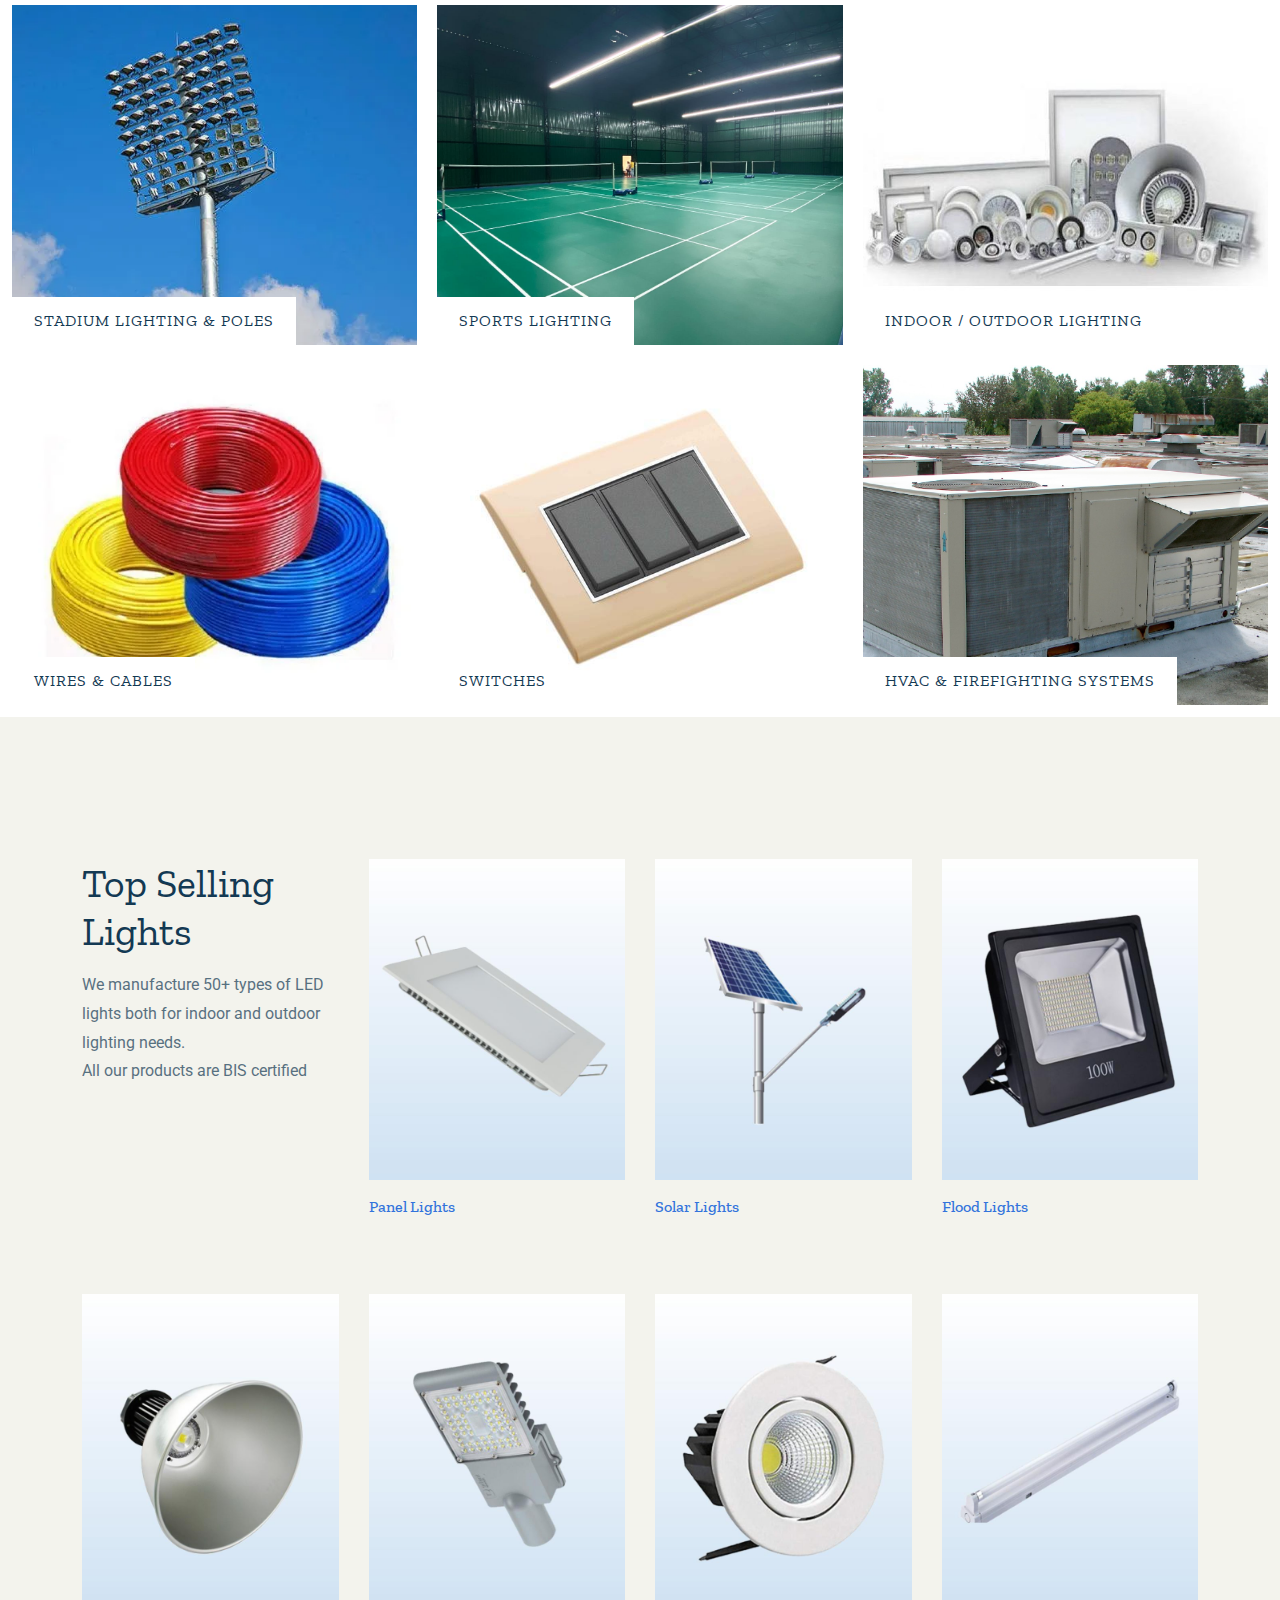
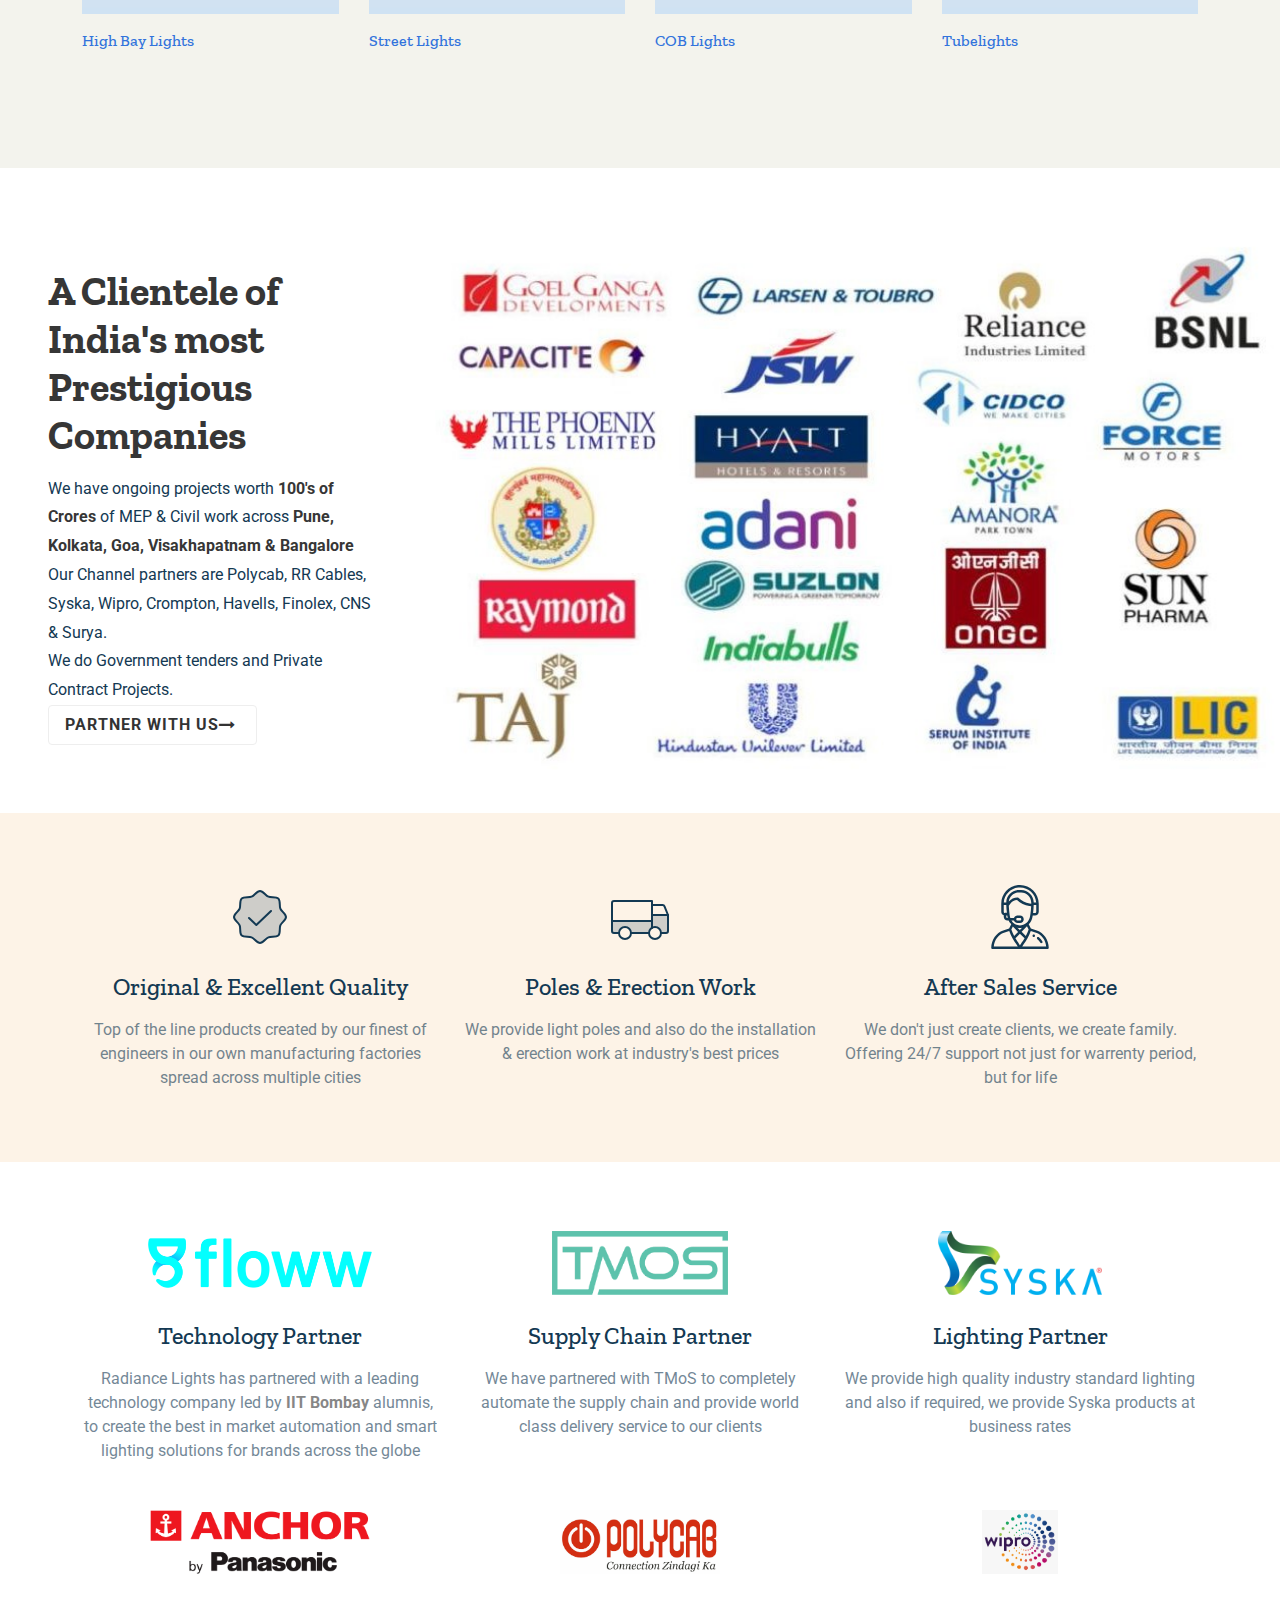
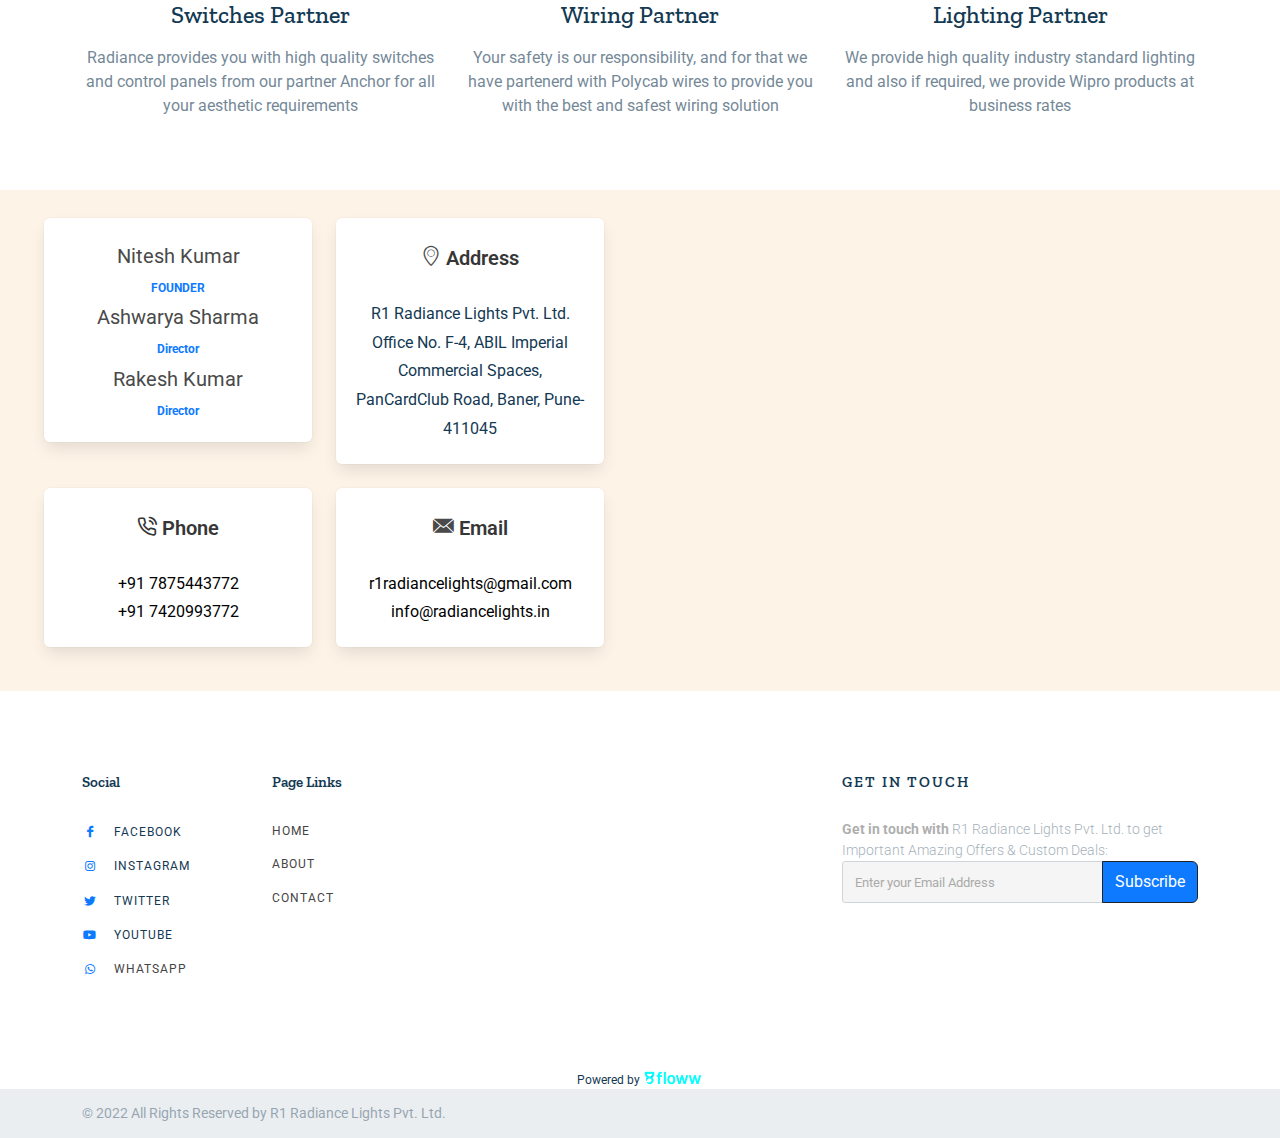
==== commit fd222df4: "Update index.html" ====
--- a/index.html
+++ b/index.html
@@ -663,7 +663,7 @@
                                         <p class="">We have experience of undertaking huge corporate projects and
                                             completing them with utmost professionalism. We are currently working on a
                                             <strong style="font-size: large;">₹
-                                                100+ crore</strong> Metro Project
+                                                20+ crore</strong> Project
                                         </p>
                                     </div>
                                 </div>
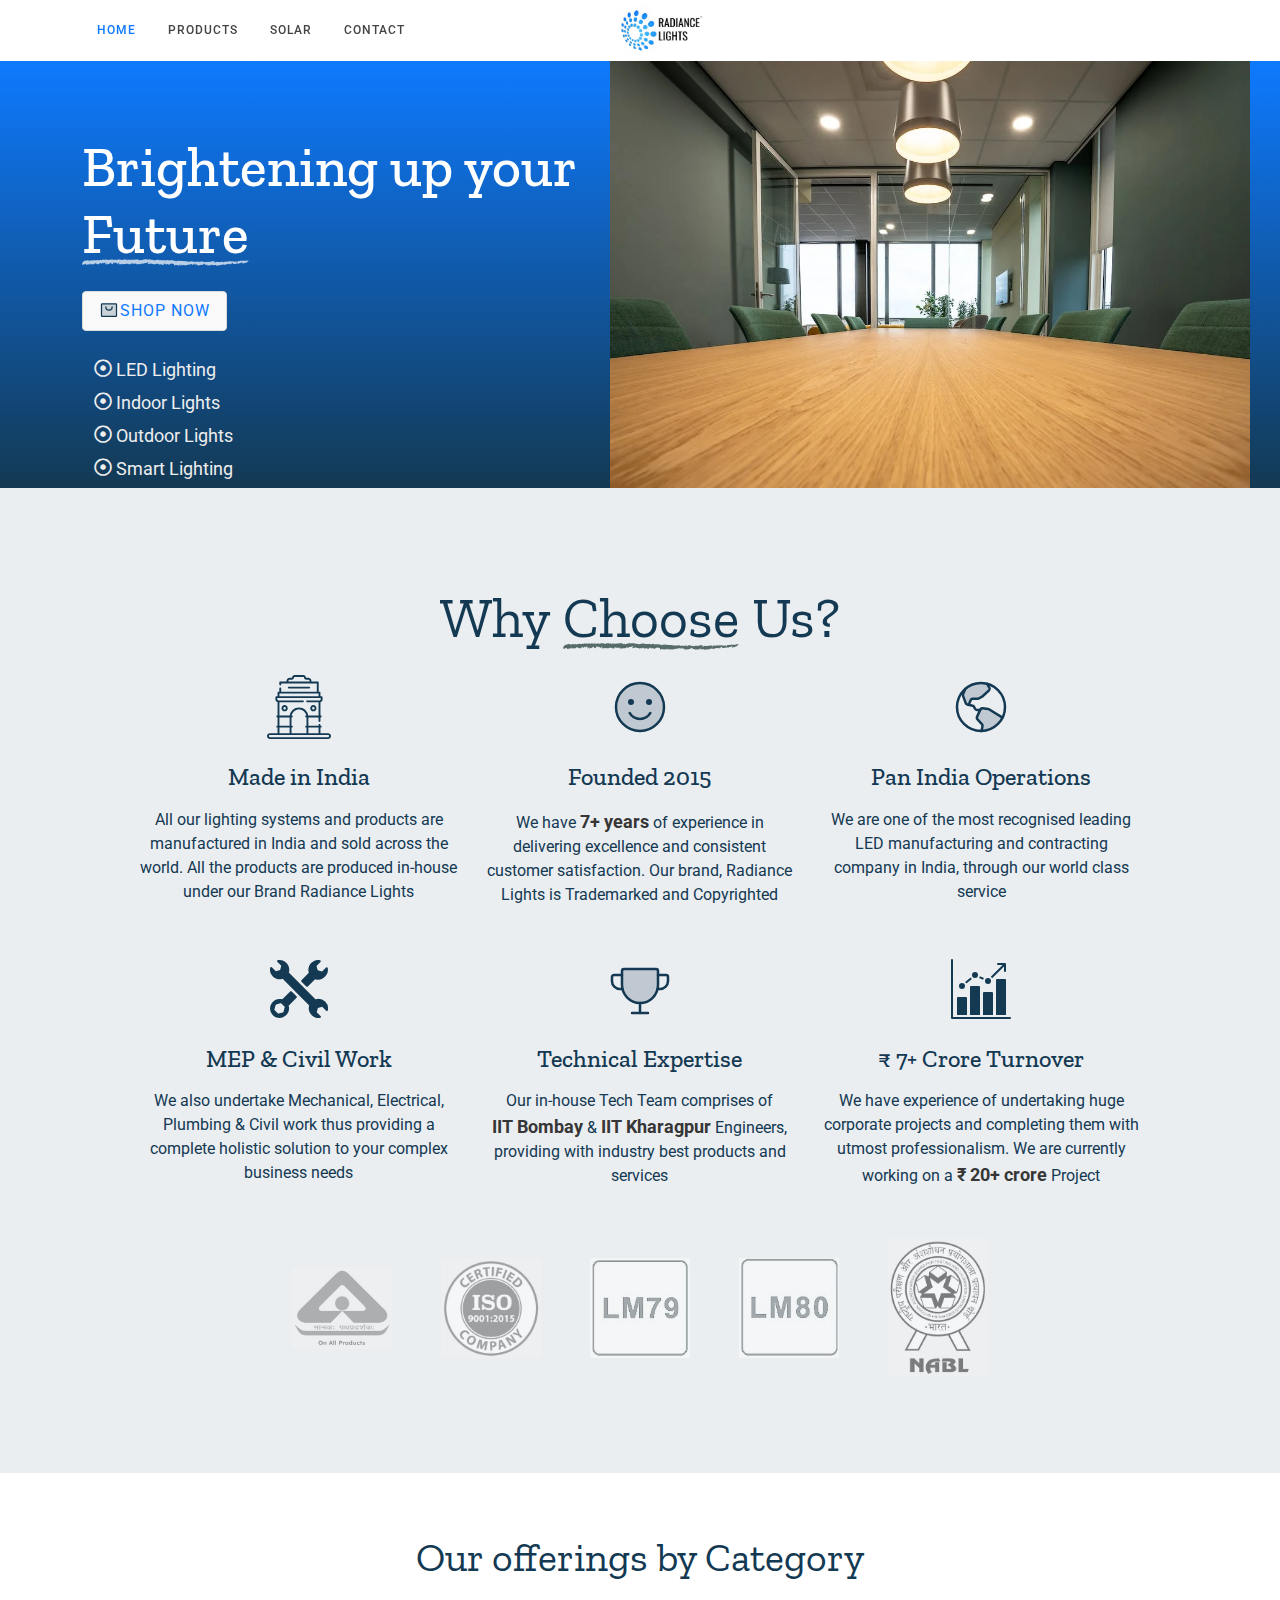
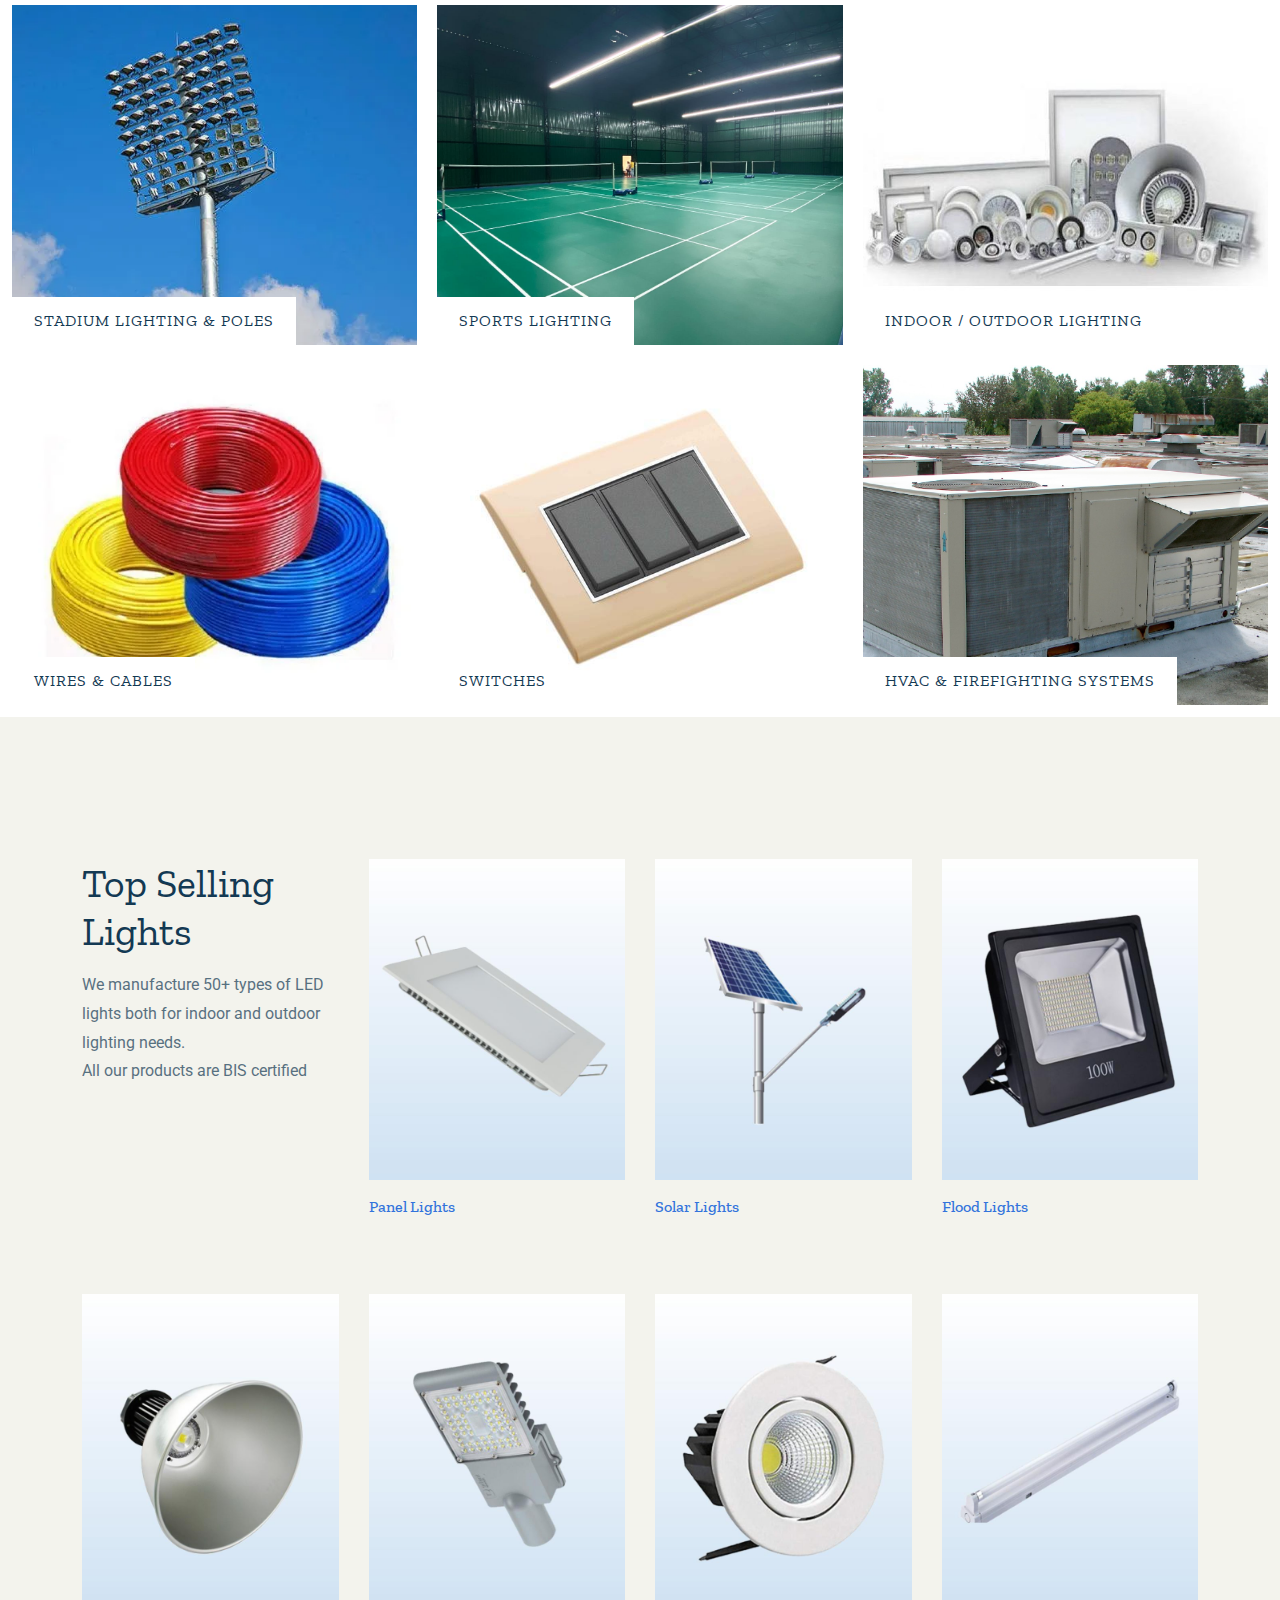
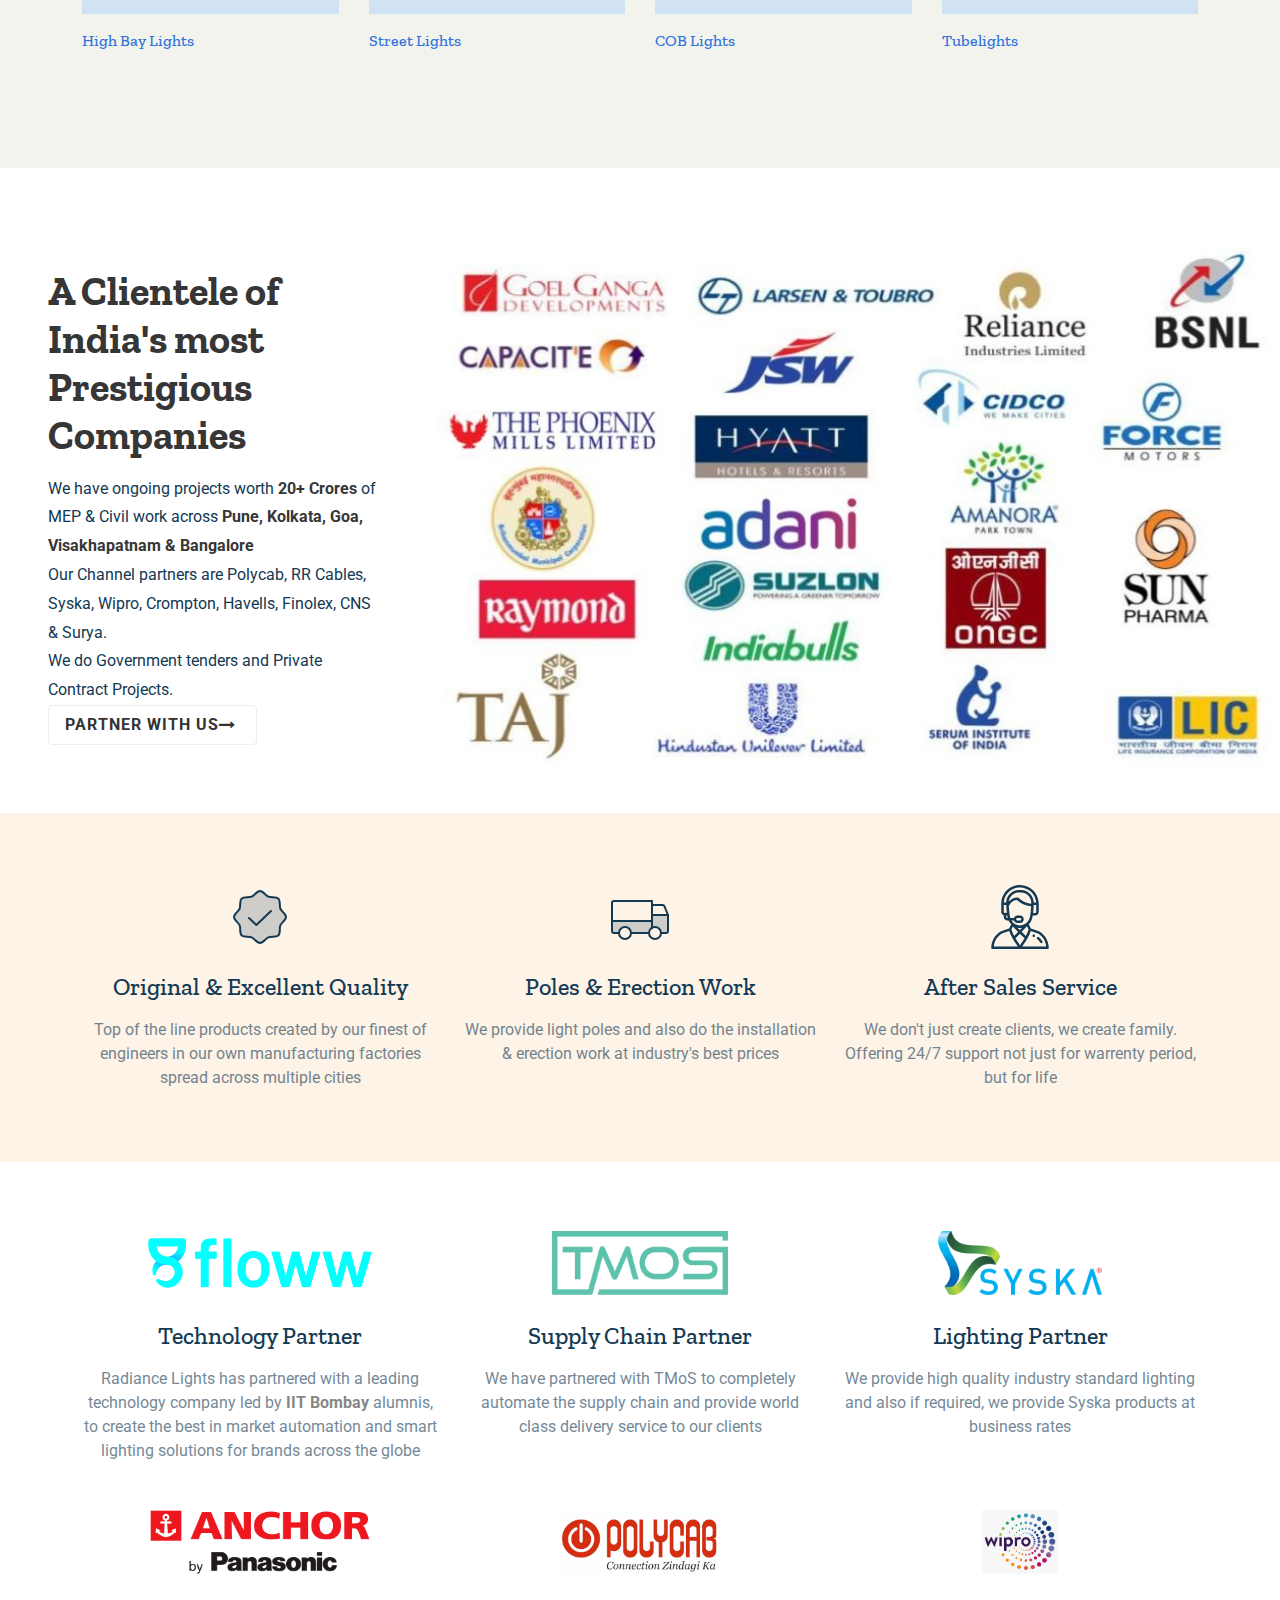
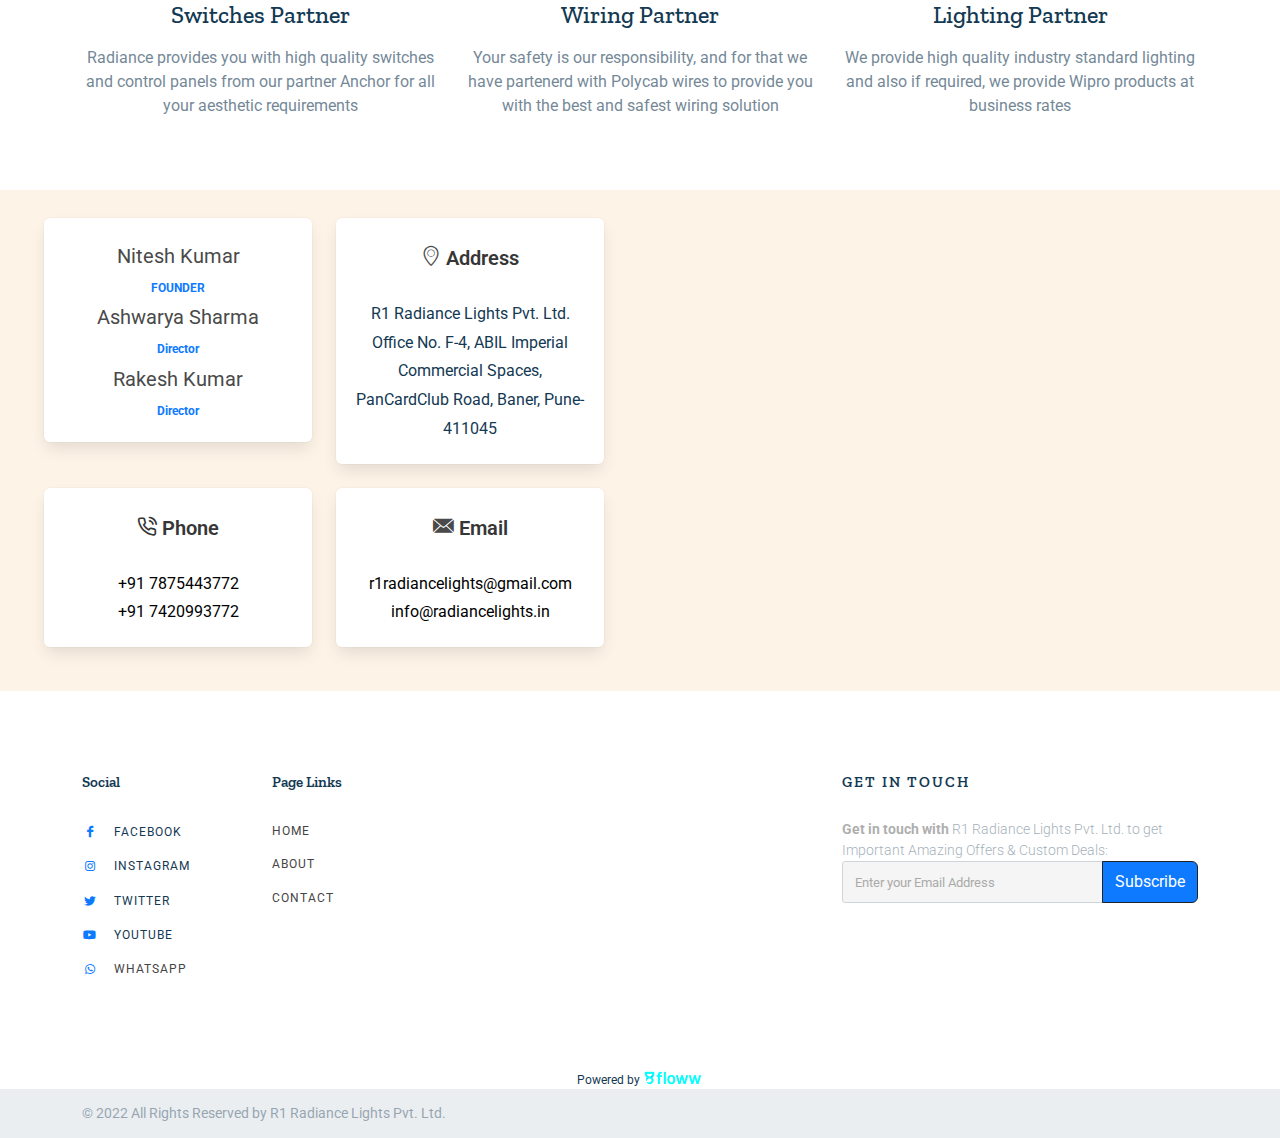
==== commit 054471d5: "Update index.html" ====
--- a/index.html
+++ b/index.html
@@ -923,7 +923,7 @@
                                         data-animate="svg-underline-animated" data-delay="300"
                                         class="svg-underline nocolor"><span>Companies</span></span></strong></h1>
                             <p>
-                                We have ongoing projects worth <strong>100's of Crores </strong>of MEP & Civil work
+                                We have ongoing projects worth <strong>20+ Crores </strong>of MEP & Civil work
                                 across <strong>Pune, Kolkata, Goa, Visakhapatnam & Bangalore</strong>
                             </p>
                             <p>
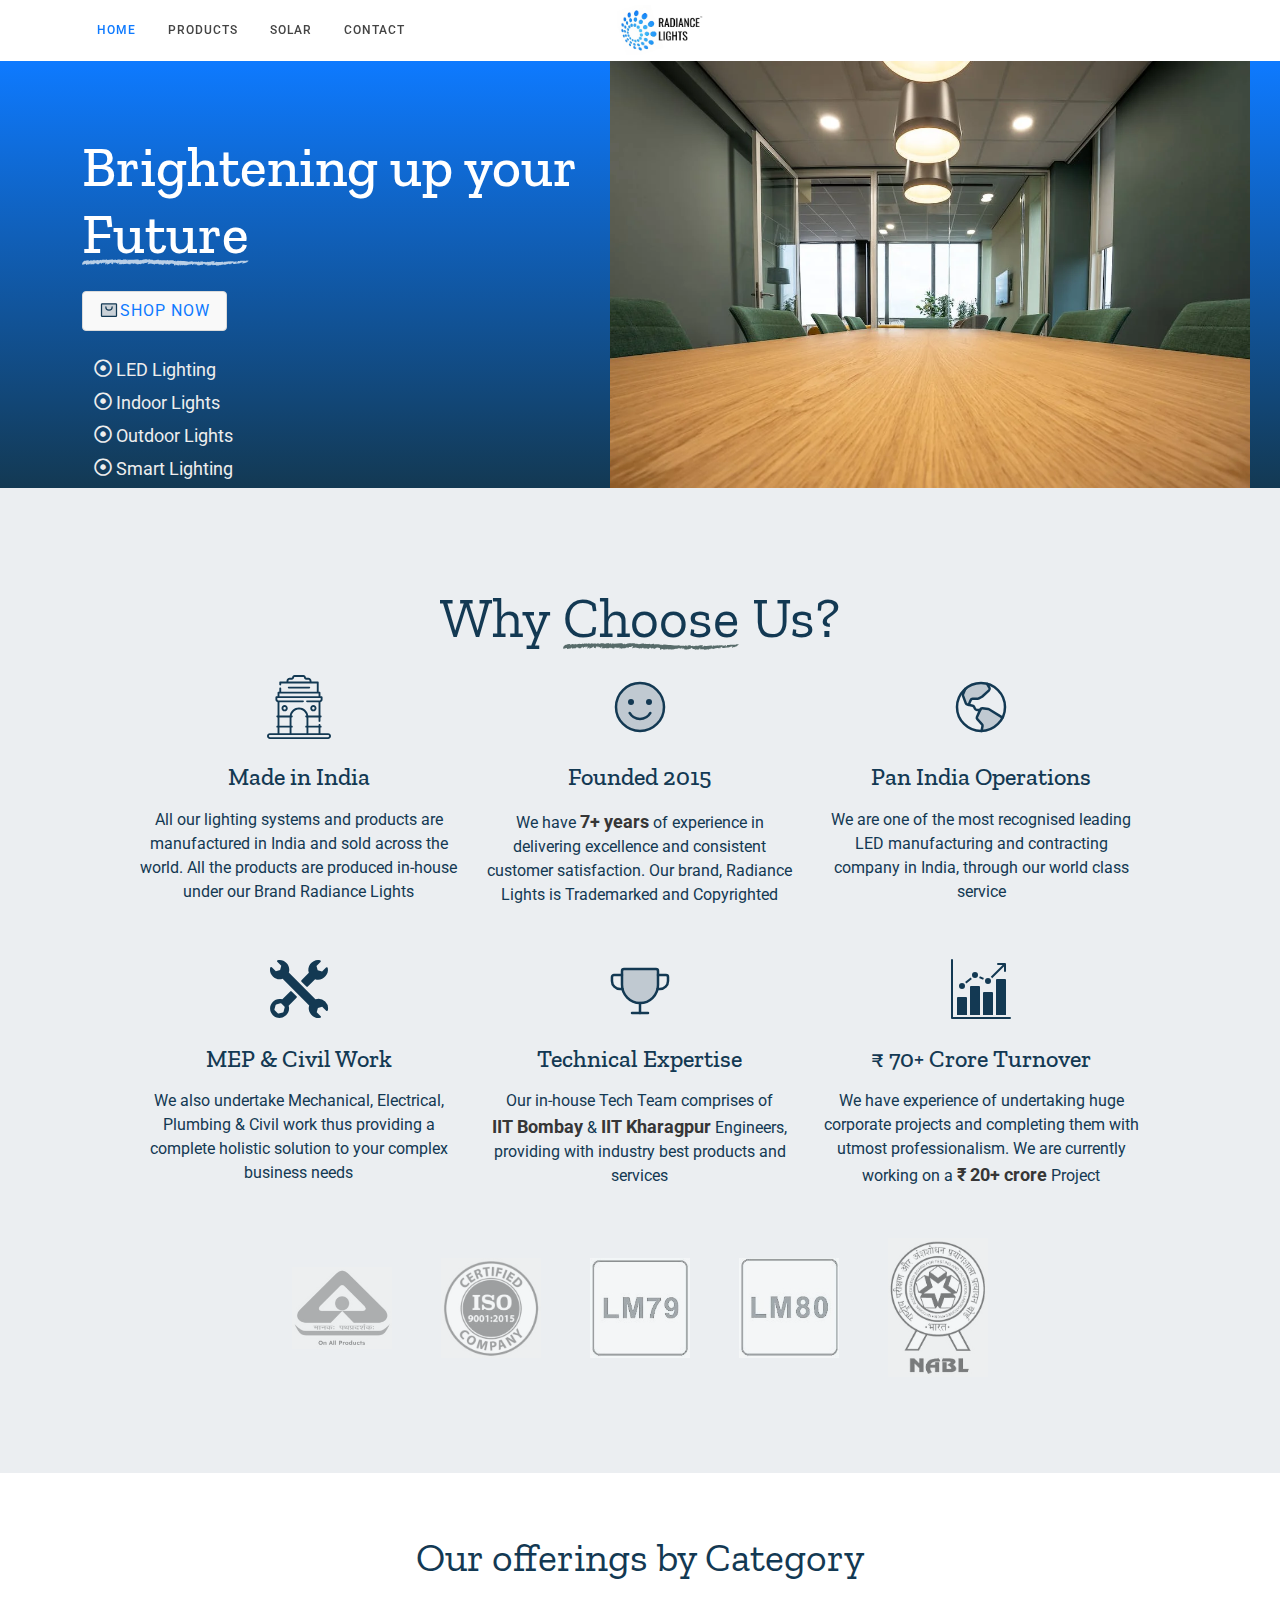
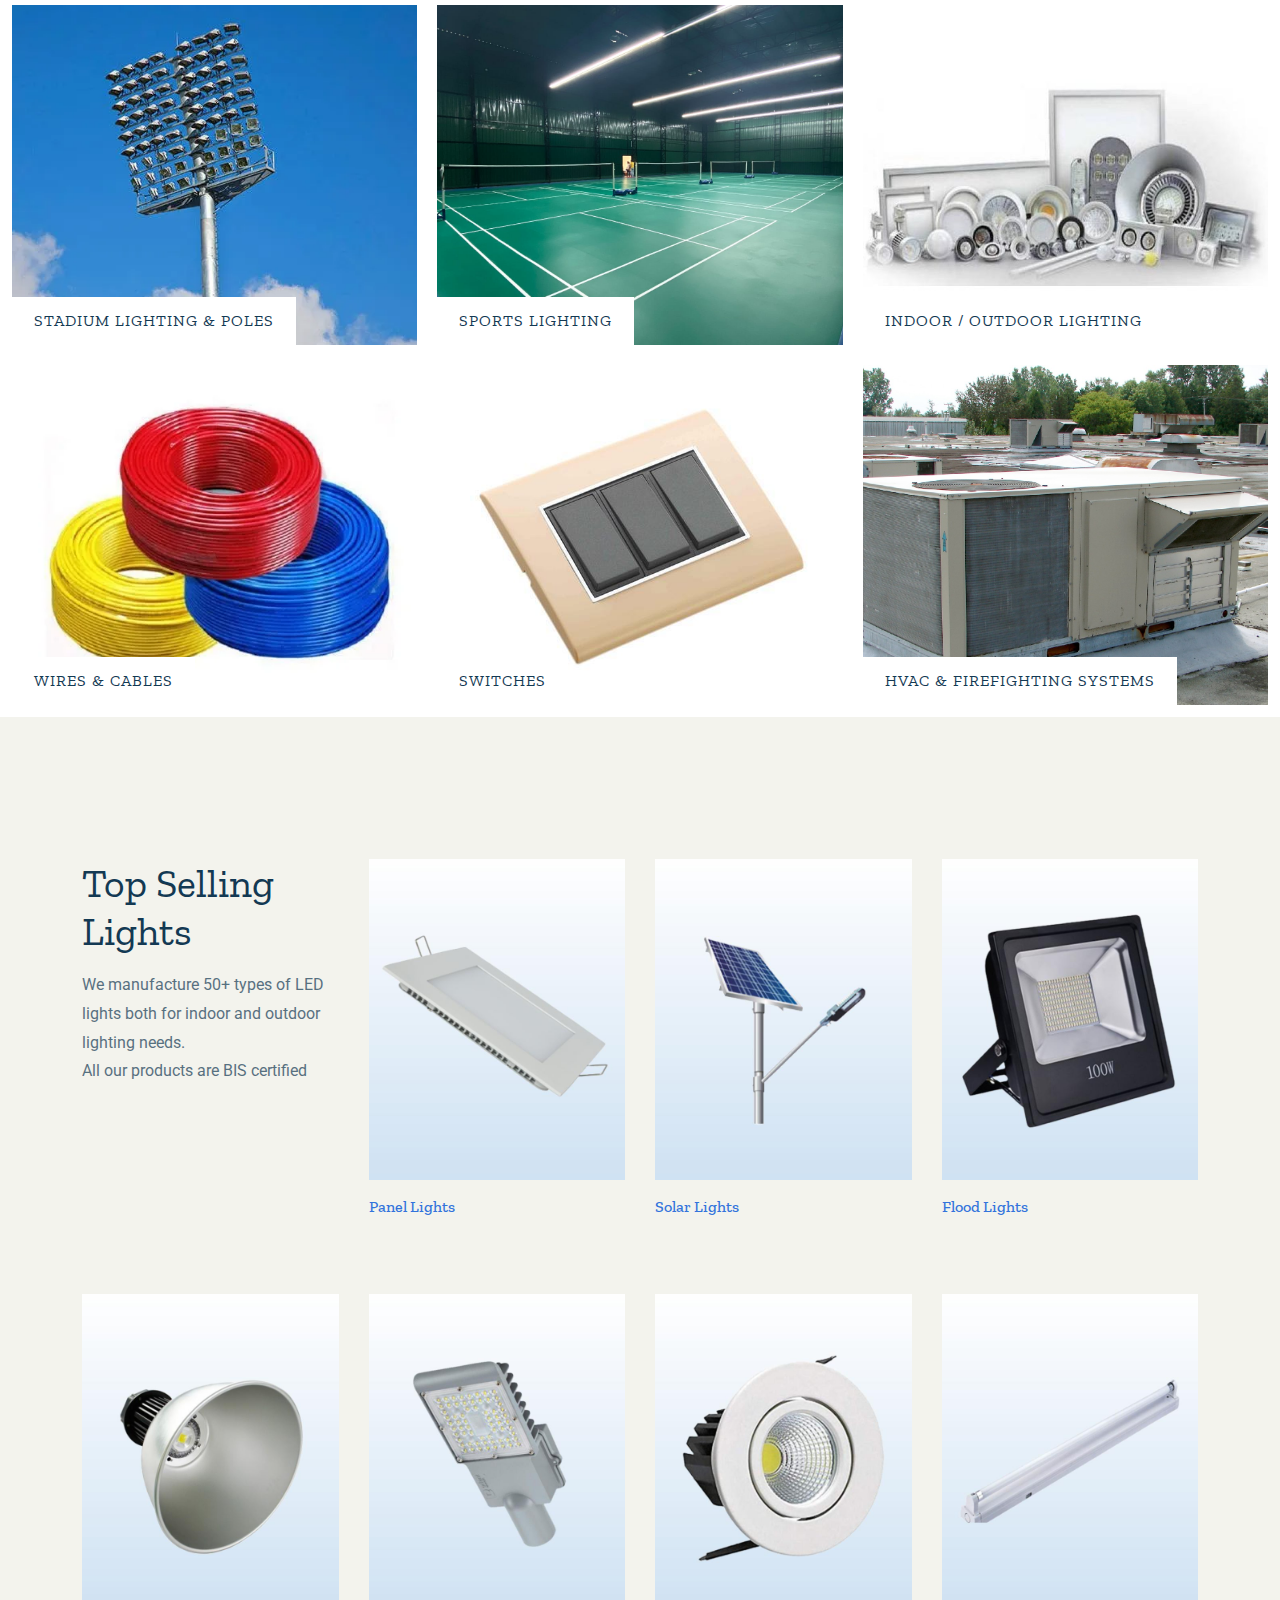
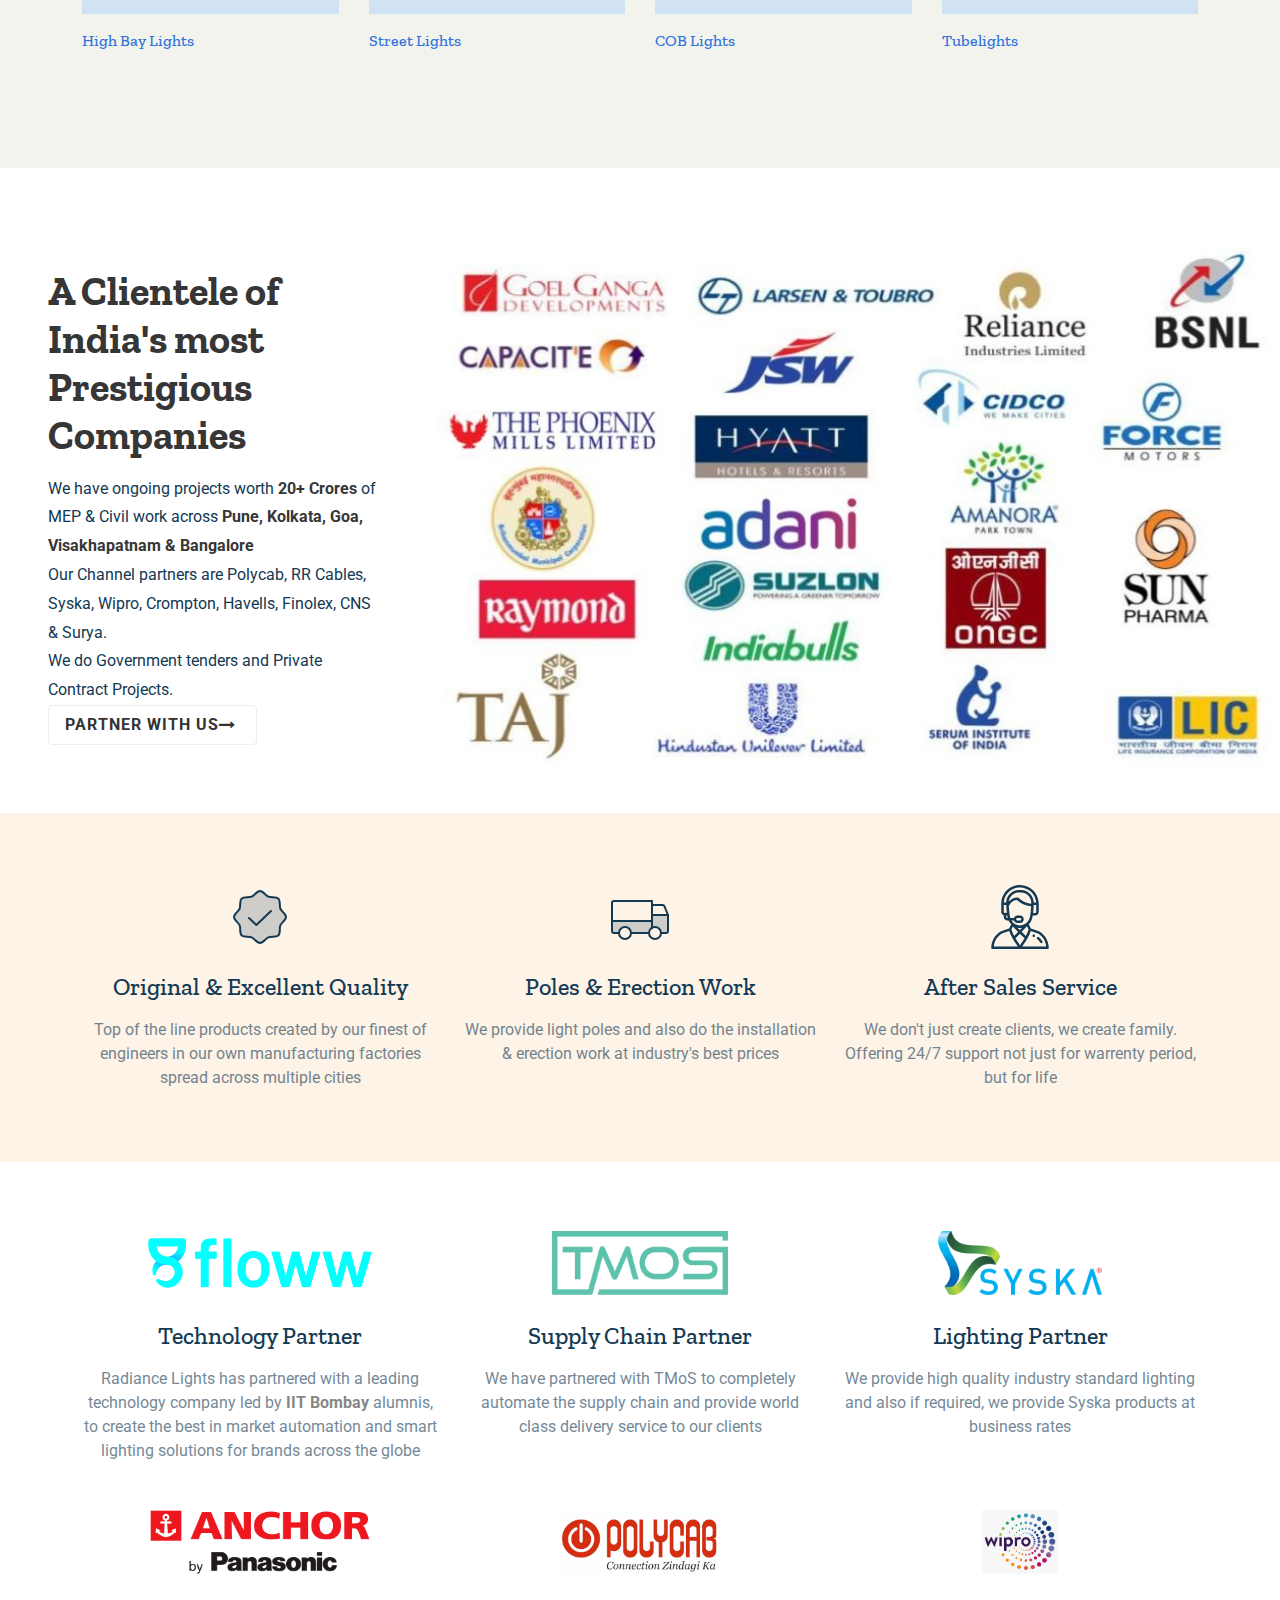
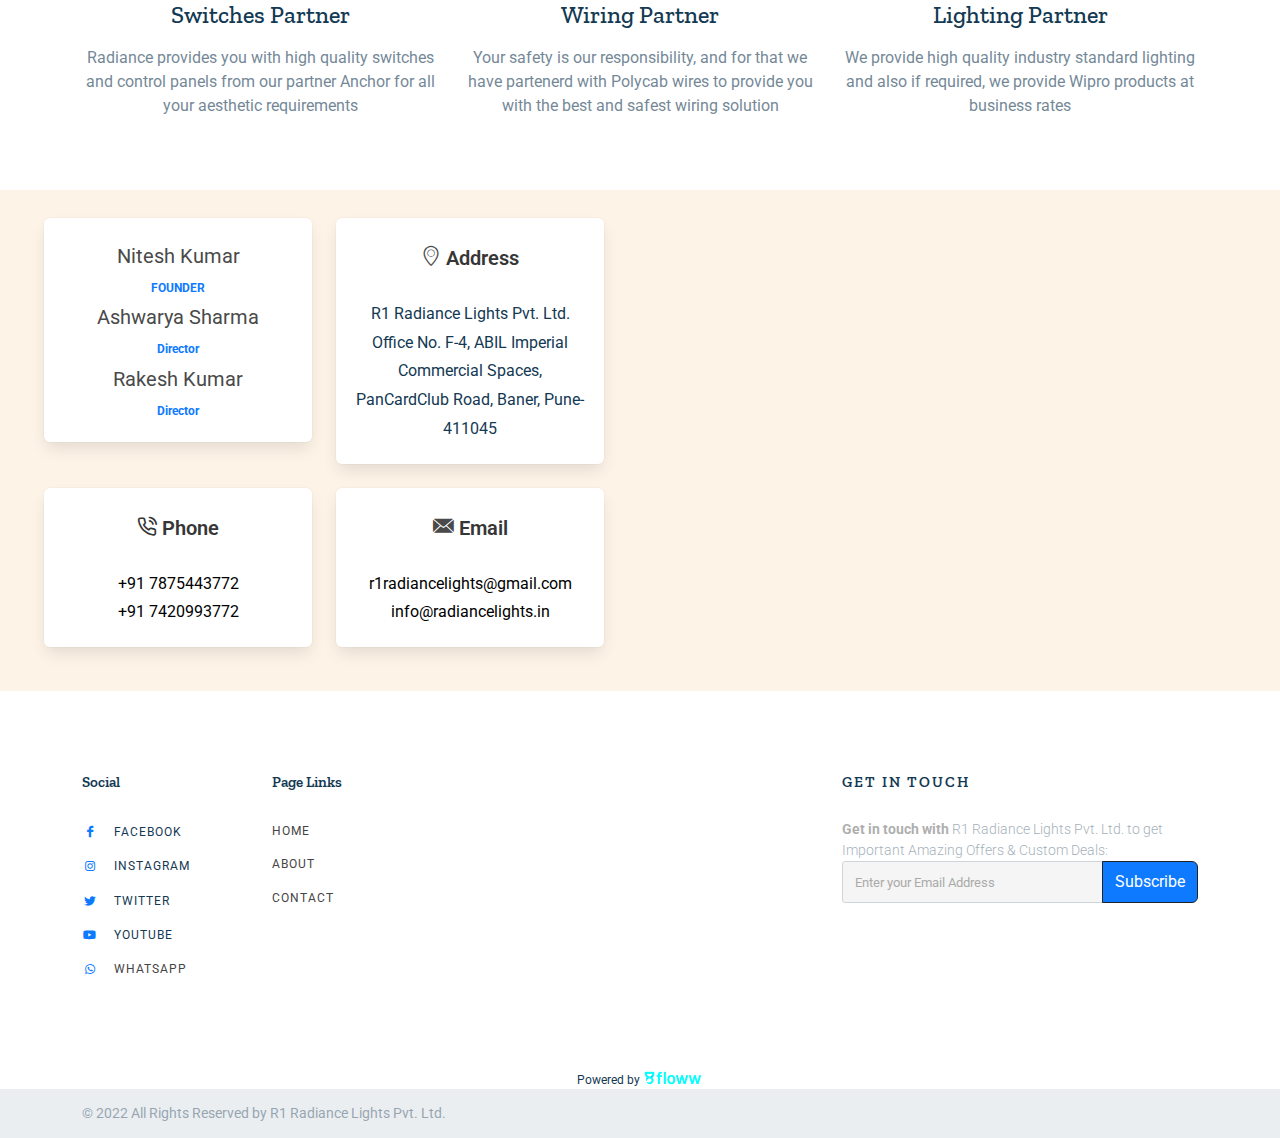
==== commit edd606a0: "Updated 7 to 70 Cr" ====
--- a/index.html
+++ b/index.html
@@ -659,7 +659,7 @@
                                         </svg>
                                     </div>
                                     <div class="fbox-content">
-                                        <h2 class="nott fw-medium h4 mb-4">₹ 7+ Crore Turnover</h2>
+                                        <h2 class="nott fw-medium h4 mb-4">₹ 70+ Crore Turnover</h2>
                                         <p class="">We have experience of undertaking huge corporate projects and
                                             completing them with utmost professionalism. We are currently working on a
                                             <strong style="font-size: large;">₹
